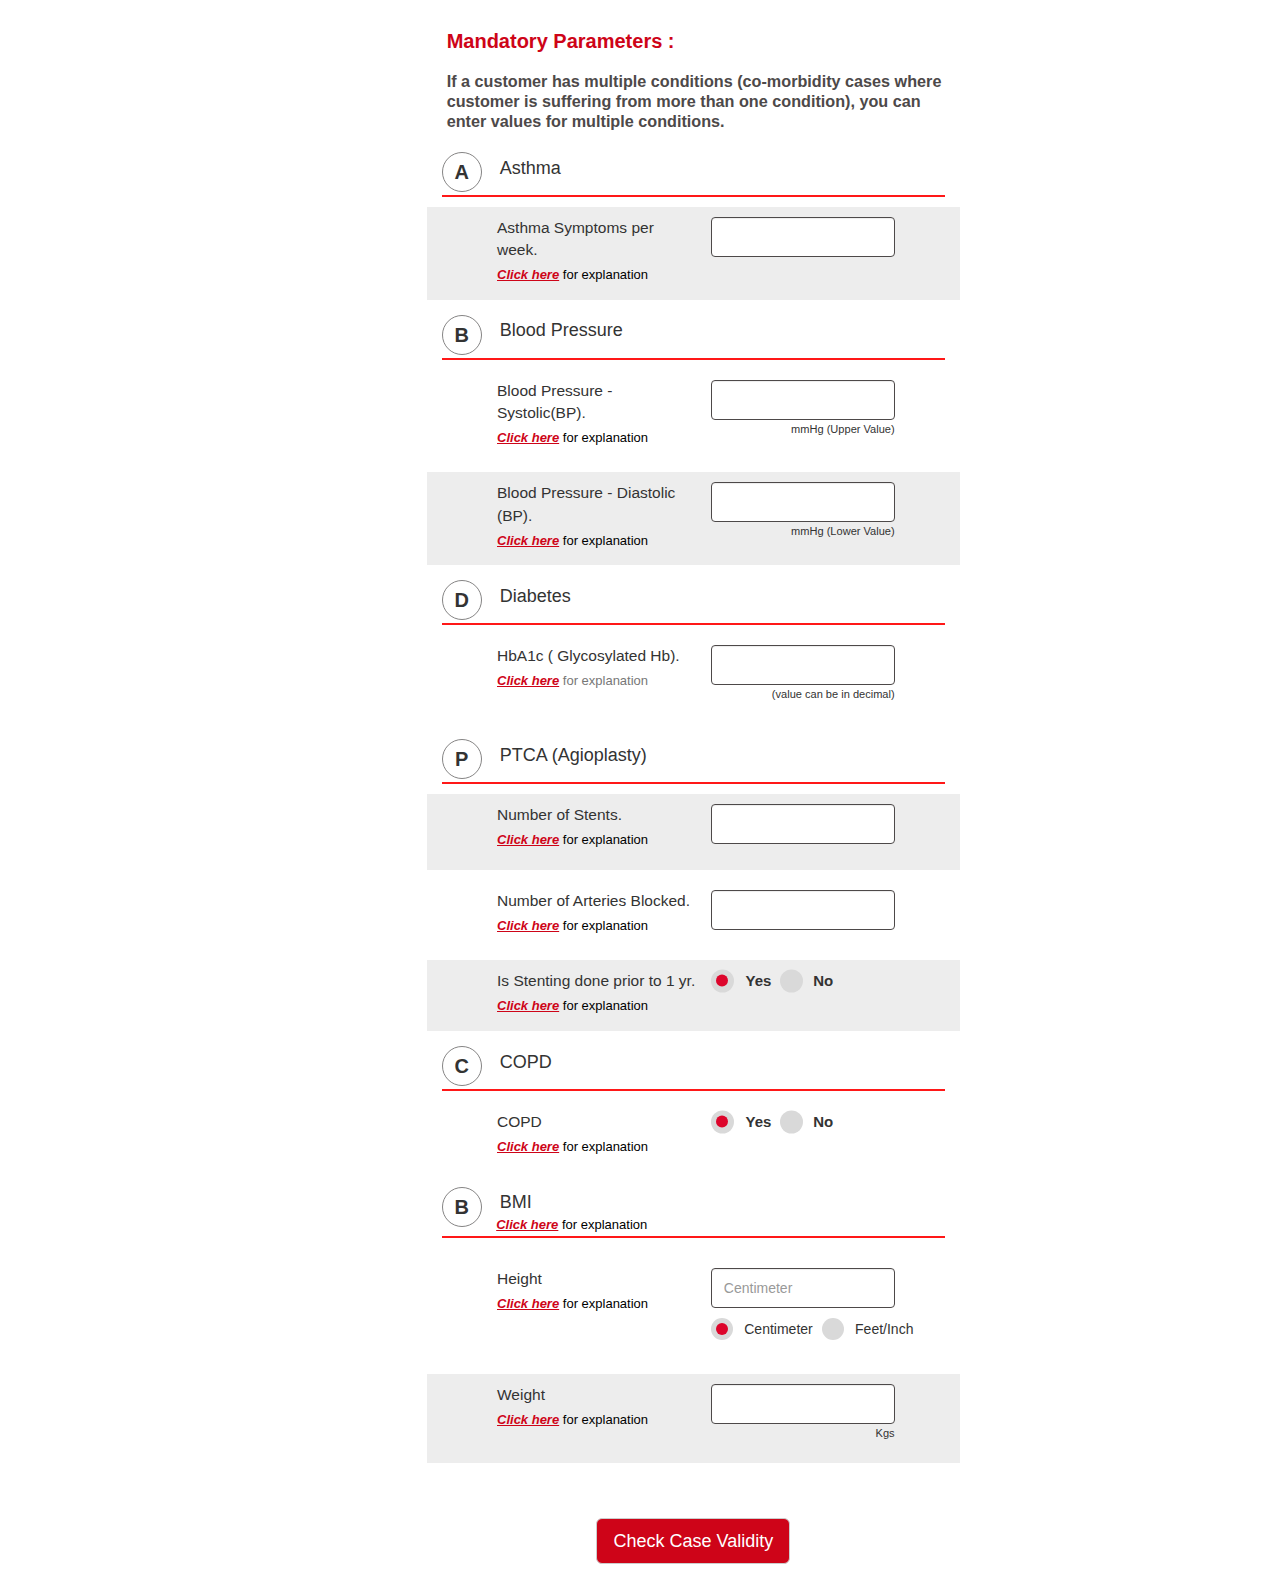
==== index.html @ baa20f24 "changes" ====
<!DOCTYPE html>
<html lang="en">

<head>
    <meta charset="utf-8">
    <meta http-equiv="X-UA-Compatible" content="IE=edge">
    <meta name="viewport" content="width=device-width, initial-scale=1">
    <!-- The above 3 meta tags *must* come first in the head; any other head content must come *after* these tags -->
    <title>Chronic Calculator</title>
    <!-- Bootstrap -->
    <link href="css/bootstrap.css" rel="stylesheet">
    <link href="css/calculator.css" rel="stylesheet">
    <link href="css/owl.carousel.css" rel="stylesheet">
    <!-- HTML5 shim and Respond.js for IE8 support of HTML5 elements and media queries -->
    <!-- WARNING: Respond.js doesn't work if you view the page via file:// -->
    <!--[if lt IE 9]>
    <script src="https://oss.maxcdn.com/html5shiv/3.7.3/html5shiv.min.js"></script>
    <script src="https://oss.maxcdn.com/respond/1.4.2/respond.min.js"></script>
    <![endif]-->
    <style>
        .media-left span {
            border: solid 1px #ddd;
            width: 26px;
            height: 26px;
            line-height: 23px;
            background: #fff;
            text-align: center;
            display: inline-block;
            border-radius: 50%;
            font-size: 15px;
            font-weight: 600;
        }

        .title-space {
            margin-top: 5px;
        }

        @media only screen and (min-width: 720px) {
            .spncontent {
                margin-left: 0;
            }
        }

        @media only screen and (max-width: 720px) {
            .spncontent {
                margin-left: 58%;
            }
        }
    </style>

    <!-- Custom Radio Button & Other Styling improvements -->
    <style>
        .content-text {
            margin-top: 1rem;
            padding-left: 11%;
            padding-right: 10%;
        }

        @media (min-width : 720px) {
            .content-text label {
                font-size: 1.55rem;
                font-weight: 540;
            }

            .content-text p {
                font-size: 1.3rem;
                font-weight: 540;
            }
        }


        .media-left span {
            border: solid 1px #858484;
            width: 40px;
            height: 40px;
            line-height: 40px;
            background: #fff;
            text-align: center;
            display: inline-block;
            border-radius: 50%;
            font-size: 20px;
            font-weight: 600;
            padding: 10px;
            display: flex;
            justify-content: center;
            align-items: center;
        }

        .media-body h4 {
            margin-top: 1.5%;
        }

        /* Hide the native radio button */
        input[type="radio"] {
            display: none;
        }

        .custom-radio,
        .custom-radio-2 {
            position: relative;
            padding-left: 3rem;
            cursor: pointer;
            user-select: none;
            font-size: 1.8rem;
            display: flex;
            align-items: center;
            margin-right: 7%;
        }

        .custom-radio input[type="radio"]+.radio-mark {
            position: absolute;
            top: 50%;
            left: 0;
            transform: translateY(-50%);
            height: 2.2rem;
            width: 2.2rem;
            background-color: #d9d9d9;
            border-radius: 50%;
        }

        .custom-radio-2 input[type="radio"]+.radio-mark-2 {
            position: absolute;
            top: 50%;
            left: 0;
            transform: translateY(-50%);
            height: 2.3rem;
            width: 2.3rem;
            background-color: #d9d9d9;
            border-radius: 50%;
        }

        .custom-radio input[type="radio"]:checked+.radio-mark,
        .custom-radio-2 input[type="radio"]:checked+.radio-mark-2 {
            background-color: #d9d9d9;
        }

        /* Create the inner circle when selected */
        .custom-radio input[type="radio"]:checked+.radio-mark:after {
            content: "";
            position: absolute;
            top: 0.5rem;
            left: 0.5rem;
            width: 1.2rem;
            height: 1.2rem;
            border-radius: 50%;
            background: #dd052b;
        }

        .custom-radio-2 input[type="radio"]:checked+.radio-mark-2:after {
            content: "";
            position: absolute;
            top: 0.5rem;
            left: 0.5rem;
            width: 1.2rem;
            height: 1.2rem;
            border-radius: 50%;
            background: #dd052b;
        }

        .custom-radio .radio-text {
            margin-left: 5%;
            font-weight: 500;
            font-size: 1.4rem;
        }

        .custom-radio-2 .radio-text {
            margin-left: 18%;
            font-weight: 600;
            font-size: 1.5rem;
        }

        /* Responsive styling for smaller screens */
        @media (max-width: 576px) {

            .media-heading b {
                font-size: 1.5rem !important;
                font-weight: 600 !important;
                margin-bottom: 0px !important;
            }

            .media-heading small {
                font-size: 1.5rem !important;
                font-weight: 500 !important;
                color: #858484 !important;
            }

            .media-body h4 {
                font-size: 1.6rem !important;
                font-weight: 500 !important;
            }

            .media-left span {
                border: solid 1px #858484;
                width: 35px;
                height: 35px;
                line-height: 40px;
                background: #fff;
                text-align: center;
                display: inline-block;
                border-radius: 50%;
                font-size: 16px;
                font-weight: 600;
                padding: 10px;
                display: flex;
                justify-content: center;
                align-items: center;
            }

            .content-text {
                margin-top: 1rem;
                padding-left: 0%;
                padding-right: 5%;
            }

            .content-text input {
                border: 1px solid #858484;
                height: 30%;
            }

            .media hr {
                height: 1px !important;
            }


            .media-body h4 {
                margin-top: 3%;
            }

            .height-check {
                display: flex;
                flex-direction: column;
            }

            .text-left {
                text-align: left !important;
            }

            .custom-radio {
                padding-left: 2rem;
                font-size: 1.5rem;
            }


            .custom-radio-2 {
                padding-left: 2rem;
                font-size: 1.2rem;
                margin-left: 3%;
            }

            .custom-radio input[type="radio"]+.radio-mark,
            .custom-radio-2 input[type="radio"]+.radio-mark-2 {
                height: 1.2rem;
                width: 1.2rem;
            }

            .custom-radio input[type="radio"]:checked+.radio-mark:after,
            .custom-radio-2 input[type="radio"]:checked+.radio-mark-2:after {
                top: 0.3rem;
                left: 0.3rem;
                width: 0.6rem;
                height: 0.6rem;
            }

            .custom-radio .radio-text {
                margin-left: 1%;
                font-weight: 700;
                font-size: 1rem;
            }

            .custom-radio-2 .radio-text {
                margin-left: 10%;
                font-weight: 600;
                font-size: 1.2rem;
            }
        }
    </style>

    <!-- MIXPANEL Library -->
    <!-- start Mixpanel -->
    <script type="text/javascript">(function (e, a) {
            if (!a.__SV) {
                var b = window;
                try {
                    var c, l, i, j = b.location, g = j.hash;
                    c = function (a, b) {
                        return (l = a.match(RegExp(b + "=([^&]*)"))) ? l[1] : null
                    };
                    g && c(g, "state") && (i = JSON.parse(decodeURIComponent(c(g, "state"))), "mpeditor" === i.action && (b.sessionStorage.setItem("_mpcehash", g), history.replaceState(i.desiredHash || "", e.title, j.pathname + j.search)))
                } catch (m) {
                }
                var k, h;
                window.mixpanel = a;
                a._i = [];
                a.init = function (b, c, f) {
                    function e(b, a) {
                        var c = a.split(".");
                        2 == c.length && (b = b[c[0]], a = c[1]);
                        b[a] = function () {
                            b.push([a].concat(Array.prototype.slice.call(arguments,
                                0)))
                        }
                    }

                    var d = a;
                    "undefined" !== typeof f ? d = a[f] = [] : f = "mixpanel";
                    d.people = d.people || [];
                    d.toString = function (b) {
                        var a = "mixpanel";
                        "mixpanel" !== f && (a += "." + f);
                        b || (a += " (stub)");
                        return a
                    };
                    d.people.toString = function () {
                        return d.toString(1) + ".people (stub)"
                    };
                    k = "disable time_event track track_pageview track_links track_forms register register_once alias unregister identify name_tag set_config reset people.set people.set_once people.unset people.increment people.append people.union people.track_charge people.clear_charges people.delete_user".split(" ");
                    for (h = 0; h < k.length; h++) e(d, k[h]);
                    a._i.push([b, c, f])
                };
                a.__SV = 1.2;
                b = e.createElement("script");
                b.type = "text/javascript";
                b.async = !0;
                b.src = "undefined" !== typeof MIXPANEL_CUSTOM_LIB_URL ? MIXPANEL_CUSTOM_LIB_URL : "file:" === e.location.protocol && "//cdn.mxpnl.com/libs/mixpanel-2-latest.min.js".match(/^\/\//) ? "https://cdn.mxpnl.com/libs/mixpanel-2-latest.min.js" : "//cdn.mxpnl.com/libs/mixpanel-2-latest.min.js";
                c = e.getElementsByTagName("script")[0];
                c.parentNode.insertBefore(b, c)
            }
        })(document, window.mixpanel || []);
        mixpanel.init("a63fd4b1b17fc3f767d923329bbe61ce");
    </script><!-- end Mixpanel -->
    <!-- MIXPANEL Library -->
    <script src="https://ajax.googleapis.com/ajax/libs/jquery/1.12.4/jquery.min.js"></script>
    <script>
        function getParameterByName(name, url) {
            if (!url) url = window.location.href;
            name = name.replace(/[\[\]]/g, "\\$&");
            var regex = new RegExp("[?&]" + name + "(=([^&#]*)|&|#|$)"),
                results = regex.exec(url);
            if (!results) return null;
            if (!results[2]) return '';
            return decodeURIComponent(results[2].replace(/\+/g, " "));
        }

        var user_id;
        $(document).ready(function () {

            var url = window.location.href;

            user_id = getParameterByName("user_id", url);

        });

    </script>
</head>

<body>
    <!--   <nav class="navbar navbar-default navbg ">
   <div class="container-fluid">
      <div class="">
         <a class="navbar-brand" href="#">
         <img alt="Brand" src="images/back-arrow.png">
         </a>
         <h1 class="text-center">Chronic Calculator</h1>
         <h6 class="text-center">Know your case validity</h6>
      </div>
   </div>
   </nav> -->

    <div class="contianer">
        <!-- <div style="border:  solid green; display: flex; justify-content: center;"> -->
        <div class="col-md-5 col-md-offset-4 col-xs-12">
            <div class="row">
                <h4 class="media-heading" style="padding-top: 10px;padding-left: 20px;">
                    <br><b class="red" style="font-size: 20px; text-decoration: none;">Mandatory Parameters :</b>
                    <br><br>
                    <small style="font-size: 90%; color: rgb(77, 73, 73); font-weight: 600;">If a customer
                        has multiple conditions (co-morbidity cases where customer is suffering from more than one
                        condition), you can enter values for multiple conditions.</small>
                </h4>
                <!-- <hr> -->
            </div>
            <div class="row">
                <div class="clearfix"></div>
                <!-- Crausel-->
                <div class="tab-content">
                    <div class="clearfix"></div>
                    <div class="col-lg-12">

                        <div class="showdiv" id="div1">
                            <div class="clearfix"></div>
                            <div class="media" style="margin-bottom: 10px;">
                                <div class="media-left">
                                    <span>A</span>
                                </div>
                                <div class="media-body">
                                    <h4 style="font-size: 18px;" class="media-heading title-space">Asthma</h4>
                                </div>
                                <hr
                                    style="border: none; background-color: #ff1818; margin: 0; margin-top: 3px; height: 2px;">
                            </div>
                            <div class="form-group odd row content-text">
                                <label class="col-sm-6 col-xs-7 font-12" for="Asthma_Symptoms">
                                    Asthma Symptoms per week.
                                    <p data-toggle="modal" data-target=".bs-example-modal-sm"
                                        style="cursor:pointer; color: black;"><em><b class="red">Click here</b></em> for
                                        explanation</p>
                                </label>
                                <div class="col-sm-6 col-xs-5">
                                    <input type="number" class="form-control static_class" name="Asthma_Symptoms"
                                        value="" id="Asthma_Symptoms"
                                        oninput="this.value = this.value.replace(/[^0-9]/g, '')" maxlength="4"
                                        inputmode="numeric" pattern="[0-9]*">
                                </div>
                            </div>

                            <div class="clearfix"></div>
                            <div class="media" style="margin-bottom: 10px;">
                                <div class="media-left">
                                    <span>B</span>
                                </div>
                                <div class="media-body">
                                    <h4 style="font-size: 18px;" class="media-heading title-space">Blood Pressure</h4>
                                </div>
                                <hr
                                    style="border: none; background-color: #ff1818; margin: 0; margin-top: 3px; height: 2px;">
                            </div>
                            <div class="clearfix"></div>
                            <div class="form-group row content-text">
                                <label class="col-sm-6 col-xs-7 font-12">
                                    Blood Pressure - Systolic(BP).
                                    <p data-toggle="modal" data-target=".bs-example-modal-smb1"
                                        style="cursor:pointer; color: black;">
                                        <em><b class="red">Click here</b></em> for explanation
                                    </p>
                                    </p>
                                </label>
                                <div class="col-sm-6 col-xs-5">
                                    <input type="number" class="form-control" name="bp1" oninput="maxLengthCheck(this)"
                                        maxlength="4" inputmode="numeric" pattern="[0-9]*">
                                    <p class="text-left"><small>mmHg (Upper Value)</small></p>
                                </div>
                            </div>
                            <div class="form-group odd row content-text">
                                <label for="bp2" class="col-sm-6 col-xs-7 font-12">
                                    Blood Pressure - Diastolic (BP).
                                    <p data-toggle="modal" data-target=".bs-example-modal-smb2"
                                        style="cursor: pointer;  color: black;">
                                        <em><b class="red">Click here</b></em> for explanation
                                    </p>
                                </label>
                                <div class="col-sm-6 col-xs-5">
                                    <input type="number" class="form-control" name="bp2" id="bp2"
                                        oninput="maxLengthCheck(this)" maxlength="4" inputmode="numeric"
                                        pattern="[0-9]*">
                                    <p class="text-left"><small> mmHg (Lower Value)</small></p>
                                </div>
                            </div>
                            <div class="media" style="margin-bottom: 10px;">
                                <div class="media-left">
                                    <span>D</span>
                                </div>
                                <div class="media-body">
                                    <h4 style="font-size: 18px;" class="media-heading title-space">Diabetes</h4>
                                </div>
                                <hr
                                    style="border: none; background-color: #ff1818; margin: 0; margin-top: 3px; height: 2px;">
                            </div>

                            <!-- <div class="form-group even row content-text">
                                <label class="col-sm-6 col-xs-7 font-12">
                                    Fasting Blood Sugar(FBS).
                                    <p data-toggle="modal" data-target=".bs-example-modal-smd1"
                                        style="cursor:pointer; color: black;">
                                        <em><b class="red">Click here</b></em> for explanation
                                    </p>
                                </label>
                                <div class="col-sm-6 col-xs-5">
                                    <input type="number" name="diabetes1" class="form-control"
                                        oninput="maxLengthCheck(this)" maxlength="4" inputmode="numeric"
                                        pattern="[0-9]*" placeholder="%">
                                    <p class="text-left"><small>(value can be in decimal)</small></p>
                                </div>
                            </div> -->


                            <div class="form-group even row content-text">
                                <label for="diabetes2" class="col-sm-6 col-xs-7 font-12">
                                    HbA1c ( Glycosylated Hb).
                                    <p data-toggle="modal" data-target=".bs-example-modal-smd2"
                                        style="cursor: pointer;"><em><b class="red">Click here</b></em> for explanation
                                    </p>
                                    </p>
                                </label>
                                <div class="col-sm-6 col-xs-5">
                                    <input type="number" name="diabetes2" id="diabetes2" class="form-control"
                                        oninput="maxLengthCheck(this)" maxlength="4" inputmode="numeric"
                                        pattern="[0-9]*">
                                    <p class="text-left"><small>(value can be in decimal)</small></p>
                                </div>
                            </div>
                            <!-- <div class="row">
                            <hr>
                            <h4 class="media-heading" style="padding-left: 20px;">
                                <b class="red" style="font-size: 15px;">Optional Parameters:</b> <small>You may check below parameters for better case validation</small></h4>
                            <hr>
                        </div> -->





                            <!-- <div class="form-group  odd row">
                            <label class="col-sm-6 col-xs-7 font-12">
                                Kidney Function-Urine microalbumin
                                <p data-toggle="modal" data-target="#microalbumin" style="cursor:pointer;"><em><b
                                        class="red">Click here</b></em> for explanation</p>
                            </label>
                            <div class="col-sm-6 col-xs-5">
                                <input type="number" class="form-control static_class" name="Kidney_Function_Urine"
                                       value="" id="Kidney_Function_Urine" oninput="maxLengthCheck(this)" maxlength="4"
                                       inputmode="numeric" pattern="[0-9]*">
                                <p><small>mg/dL</small></p>
                            </div>
                        </div>
                        <div class="form-group even row">
                            <label class="col-sm-6 col-xs-7 font-12">
                                Kidney Function-S Creatinine
                                <p data-toggle="modal" data-target="#Creatinine" style="cursor:pointer;"><em><b
                                        class="red">Click here</b></em> for explanation</p>
                            </label>
                            <div class="col-sm-6 col-xs-5">
                                <input type="number" class="form-control static_class" name="Kidney_Function_S" value=""
                                       id="Kidney_Function_S" oninput="maxLengthCheck(this)" maxlength="4" inputmode="numeric"
                                       pattern="[0-9]*">
                                <p><small>mg/dL</small></p>
                            </div>
                        </div> -->
                        </div>

                        <div class="clearfix"></div>
                        <div class="media" style="margin-bottom: 10px;">
                            <div class="media-left">
                                <span>P</span>
                            </div>
                            <div class="media-body">
                                <h4 style="font-size: 18px;" class="media-heading title-space">PTCA (Agioplasty)</h4>
                            </div>
                            <hr
                                style="border: none; background-color: #ff1818; margin: 0; margin-top: 3px; height: 2px;">
                        </div>
                        <div class="form-group odd row content-text">
                            <label class="col-sm-6 col-xs-7 font-12">
                                Number of Stents.
                                <p data-toggle="modal" data-target="#ptca-1" style="cursor:pointer; color: black;">
                                    <em><b class="red">Click here</b></em> for explanation
                                </p>
                                </p>
                            </label>
                            <div class="col-sm-6 col-xs-5">
                                <input type="number" class="form-control" name="bp1" oninput="maxLengthCheck(this)"
                                    maxlength="4" inputmode="numeric" pattern="[0-9]*">
                                <!-- <p class="text-left"><small>mmHg (Upper Value)</small></p> -->
                            </div>
                        </div>
                        <div class="form-group even row content-text">
                            <label for="bp2" class="col-sm-6 col-xs-7 font-12">
                                Number of Arteries Blocked.
                                <p data-toggle="modal" data-target="#ptca-2" style="cursor: pointer;  color: black;">
                                    <em><b class="red">Click here</b></em> for explanation
                                </p>
                            </label>
                            <div class="col-sm-6 col-xs-5">
                                <input type="number" class="form-control" name="bp2" id="bp2"
                                    oninput="maxLengthCheck(this)" maxlength="4" inputmode="numeric" pattern="[0-9]*">
                                <!-- <p class="text-left"><small> mmHg (Lower Value)</small></p> -->
                            </div>
                        </div>
                        <div class="form-group odd row content-text" id="div4">
                            <label for="asthmayes" class="col-sm-6 col-xs-7 font-12">
                                Is Stenting done prior to 1 yr.
                                <p data-toggle="modal" data-target="#ptca-3" style="cursor: pointer; color: black;">
                                    <em><b class="red">Click
                                            here</b></em> for explanation
                                </p>
                            </label>

                            <div class="col-sm-6 col-xs-5" style="display: flex; align-items: center;">
                                <label class="custom-radio-2"><input type="radio" name="" value="meter" checked>
                                    <span class="radio-mark-2"></span>
                                    <span class="radio-text">Yes</span>
                                </label>
                                <label class="custom-radio-2"><input type="radio" name="" value="meter">
                                    <span class="radio-mark-2"></span>
                                    <span class="radio-text">No</span>
                                </label>
                                <!-- <label class="custom-radio-2"><input type="radio" name="" value="meter">
                                    <span class="radio-mark-2"></span>
                                    <span style="margin-left: 15%; font-weight: 600;">N/A</span>
                                </label> -->
                            </div>

                            <!-- <br>
                            <small><i>Refer to the decline list available in KMS</i></small> -->
                        </div>

                        <div class="clearfix"></div>
                        <div class="media" style="margin-bottom: 10px;">
                            <div class="media-left">
                                <span>C</span>
                            </div>
                            <div class="media-body">
                                <h4 style="font-size: 18px;" class="media-heading title-space">COPD</h4>
                            </div>
                            <hr
                                style="border: none; background-color: #ff1818; margin: 0; margin-top: 3px; height: 2px;">
                        </div>
                        <div class="form-group even row content-text" id="div4">
                            <label for="asthmayes" class="col-sm-6 col-xs-7 font-12">
                                COPD
                                <p data-toggle="modal" data-target="#copd" style="cursor: pointer; color: black;"><em><b
                                            class="red">Click
                                            here</b></em> for explanation</p>
                            </label>

                            <div class="col-sm-6 col-xs-5" style="display: flex; align-items: center;">
                                <label class="custom-radio-2"><input type="radio" name="" value="meter" checked>
                                    <span class="radio-mark-2"></span>
                                    <span class="radio-text">Yes</span>
                                </label>
                                <label class="custom-radio-2"><input type="radio" name="" value="meter">
                                    <span class="radio-mark-2"></span>
                                    <span class="radio-text">No</span>
                                </label>
                                <!-- <label class="custom-radio-2"><input type="radio" name="" value="meter">
                                    <span class="radio-mark-2"></span>
                                    <span style="margin-left: 15%; font-weight: 600;">N/A</span>
                                </label> -->
                            </div>

                            <!-- <br>
                            <small><i>Refer to the decline list available in KMS</i></small> -->
                        </div>

                        <div class="clearfix"></div>
                        <div class="media" style="margin-bottom: 10px;">
                            <div class="media-left">
                                <span>B</span>
                            </div>
                            <div class="media-body">
                                <h4 style="font-size: 18px;" class="media-heading title-space">BMI</h4>
                                <p data-toggle="modal" data-target="#bmi"
                                    style="cursor:pointer; font-size: 1.3rem; color: black; margin-left: 1%; margin-top: 0.5%; margin-bottom: 2px;">
                                    <em><b class="red">Click
                                            here</b></em> for explanation
                                </p>
                            </div>
                            <hr style="border: none; background-color: #ff1818; margin: 0;  height: 2px;">
                        </div>
                        <div class="clearfix"></div>
                        <div class="showdiv" id="div2">
                            <div class="form-group even row content-text">
                                <label class="col-sm-6 col-xs-7 font-12">
                                    Height
                                    <p data-toggle="modal" data-target="#bmi-height"
                                        style="cursor:pointer;   color: black;"><em><b class="red">Click here</b></em>
                                        for explanation</p>
                                </label>
                                <div class="col-sm-6 col-xs-5">
                                    <div class="row">
                                        <div class="col-md-12">
                                            <input type="number" class="form-control static_class" name="BMI_Height"
                                                value="" id="mtr" oninput="maxLengthCheck(this)" maxlength="4"
                                                inputmode="numeric" pattern="[0-9]*" placeholder="Centimeter">
                                        </div>

                                        <div id="feet_inch" style="display:none;">
                                            <div class="col-md-6 col-sm-12">
                                                <input type="number" class="form-control static_class" name="feet"
                                                    value="" placeholder="Feet" id="feet" inputmode="numeric"
                                                    maxlength="2"
                                                    onKeyUp="if(this.value>9){this.value='9';}else if(this.value<0){this.value='0';}"
                                                    size="2" min="1" max="11">
                                            </div>


                                            <div class="col-md-6 col-sm-12">
                                                <input type="number" class="form-control static_class" name="inch"
                                                    value="" id="inch"
                                                    onKeyUp="if(this.value>11){this.value='11';}else if(this.value<0){this.value='0';}"
                                                    maxlength="4" inputmode="numeric" pattern="[0-9]*"
                                                    placeholder="Inch">
                                            </div>
                                        </div>

                                    </div>
                                    <!-- <p style="margin-top: 4%; border: 1px solid pink; font-size: 1.7rem;"><label
                                            class="radio-inline"><input type="radio" name="height_unit" value="meter"
                                                checked><small>Centimeter</small></label>
                                        <label class="radio-inline"><input type="radio" name="height_unit"
                                                value="inch"><small>Feet/Inch</small></label>
                                    </p> -->

                                    <!-- Custom Radio Buttons -->
                                    <p style="margin-top: 6%; display: flex; align-items: center;" class="height-check">
                                        <label class="custom-radio"><input type="radio" name="height_unit" value="meter"
                                                checked>
                                            <span class="radio-mark"></span>
                                            <span class="radio-text">Centimeter</span>
                                        </label>

                                        <label class="custom-radio"><input type="radio" name="height_unit" value="inch">
                                            <span class="radio-mark"></span>
                                            <span class="radio-text">Feet/Inch</span>
                                        </label>
                                    </p>
                                </div>
                            </div>

                            <div class="form-group odd row content-text">
                                <label class="col-sm-6 col-xs-7 font-12">
                                    Weight
                                    <p data-toggle="modal" data-target="#bmi-weight"
                                        style="cursor:pointer; color: black;"><em><b class="red">Click here</b></em> for
                                        explanation</p>
                                </label>
                                <div class="col-sm-6 col-xs-5">
                                    <input type="number" class="form-control static_class" name="BMI_Weight" value=""
                                        id="asthma1" oninput="maxLengthCheck(this)" maxlength="4" inputmode="numeric"
                                        pattern="[0-9]*">
                                    <p class="text-left"><small> Kgs</small> </p>
                                </div>
                            </div>
                        </div>
                        <!-- <div class="form-group odd row" id="div3">
                        <label for="2D_Echo" class="col-sm-6 col-xs-7 font-12">
                            Has the insured person undergone 2D Echo/ECG/Stress Test?
                            <p data-toggle="modal" data-target="#echo" style="cursor: pointer;"><em><b class="red">Click
                                here</b></em> for explanation</p>
                        </label>
                        <div class="col-sm-6 col-xs-5">
                            <label class="radio-inline">
                                <input type="radio" name="2D_Echo" value="Yes" id="2D_Echo" class="static_class"/> Yes
                            </label>
                            <label class="radio-inline">
                                <input type="radio" name="2D_Echo" value="No" id="2D_Echo2" class="static_class"/> No
                            </label>


                        </div>
                        <br>
                        <small style="font-size: 78%;"><i>Select "Yes" if findings are ABNORMAL</i>
                        </small>
                        <small style="font-size: 78%;" class="spncontent"><i>Select"No" if findings are</i>
                        </small>
                        <small style="font-size: 78%;" class="spncontent"><i>NORMAL</i>
                        </small>
                    </div>
                    <div class="form-group even row" id="div4">
                        <label for="asthmayes" class="col-sm-6 col-xs-7 font-12">
                            Does the insured person has any of the conditions mention in the decline list?
                            <p data-toggle="modal" data-target="#decline" style="cursor: pointer;"><em><b class="red">Click
                                here</b></em> for explanation</p>
                        </label>
                        <div class="col-sm-6 col-xs-5">
                            <label class="radio-inline">
                                <input type="radio" name="Decline_condition" value="Yes" id="asthmayes"
                                       class="static_class"/> Yes
                            </label>
                            <label class="radio-inline">
                                <input type="radio" name="Decline_condition" value="No" id="asthmano"
                                       class="static_class"/> No
                            </label>
                        </div>
                        <br>
                        <small><i>Refer to the decline list available in KMS</i></small>
                    </div> -->
                        <p class="text-center footerbtn">
                            <button type="button" class="btn btn-default btn-lg redbtn rounded-sm"
                                id="Check_Case_Validity">Check
                                Case
                                Validity
                            </button>
                        </p>

                    </div>


                </div>
                <!--   <div class="customNavigation">
               <a class="btn prev">Previous</a>
               <a class="btn next">Next</a>
               <a class="btn play">Autoplay</a>
               <a class="btn stop">Stop</a>
               </div>
               -->
                <!-- Crausel-->
            </div>
        </div>
    </div>




    <!-- jQuery (necessary for Bootstrap's JavaScript plugins) -->
    <!-- Include all compiled plugins (below), or include individual files as needed -->
    <script src="js/bootstrap.min.js"></script>
    <script src="js/owl.carousel.js"></script>
    <script>
        $(document).ready(function () {
            var owl = $("#owl-demo");

            owl.owlCarousel({

                items: 10, //10 items above 1000px browser width
                itemsDesktop: [1000, 8], //5 items between 1000px and 901px
                itemsDesktopSmall: [900, 6], // 3 items betweem 900px and 601px
                itemsTablet: [600, 4], //2 items between 600 and 0;
                itemsMobile: [320, 4] // itemsMobile disabled - inherit from itemsTablet option

            });

            // Custom Navigation Events
            $(".next").click(function () {
                owl.trigger('owl.next');
            })
            $(".prev").click(function () {
                owl.trigger('owl.prev');
            })
            $(".play").click(function () {
                owl.trigger('owl.play', 1000);
            })
            $(".stop").click(function () {
                owl.trigger('owl.stop');
            })

        });
        $(document).ready(function () {

            $('input[name="height_unit"]').on('change', function () {
                if ($(this).val() == 'inch') {
                    $('#feet_inch').show();
                    $('#mtr').hide();
                } else {
                    $('#feet_inch').hide();
                    $('#mtr').show();
                }
            });



            function check_inputs() {
                var a_status = false;
                var error_count = 0;
                $('input[type="text"],input[type="number"]').each(function () {
                    var val = $(this).val();
                    var name = $(this).attr('name');
                    if ($(this).is(':visible') && (name == 'Kidney_Function_S' || name == 'Kidney_Function_Urine')) {
                        /*if(($('input[name="Kidney_Function_Urine"]').val() != '' && $('input[name="Kidney_Function_S"]').val() == '') || ($('input[name="Kidney_Function_Urine"]').val() == '' && $('input[name="Kidney_Function_S"]').val() != '')){
                              a_status = false;
                                 error_count++;
                        }else{
                        if($('input[name="Kidney_Function_Urine"]').val() != '' && $('input[name="Kidney_Function_S"]').val() != ''){
                           if(($('input[name="Kidney_Function_Urine"]').val() != '' && parseFloat($('input[name="Kidney_Function_Urine"]').val()) <= 30) && ($('input[name="Kidney_Function_S"]').val() != '' && parseFloat($('input[name="Kidney_Function_S"]').val()) <= 1.3)){
                           if((parseFloat($('input[name="Kidney_Function_Urine"]').val()) <= 30) || (parseFloat($('input[name="Kidney_Function_S"]').val()) <= 1.3)){
    
                                 a_status = true;
                              }else{
                                 a_status = false;
                                 error_count++;
                              }
                              /*}
                          }*/
                        if ($('input[name="Kidney_Function_Urine"]').val() != '') {
                            if (parseFloat($('input[name="Kidney_Function_Urine"]').val()) <= 30) {
                                a_status = true;
                            } else {
                                a_status = false;
                                error_count++;
                            }
                        }
                        if ($('input[name="Kidney_Function_S"]').val() != '') {
                            if (parseFloat($('input[name="Kidney_Function_S"]').val()) <= 1.3) {
                                a_status = true;
                            } else {
                                a_status = false;
                                error_count++;
                            }
                        }

                    }
                    if ($(this).is(':visible') && (name == 'BMI_Weight' || name == 'BMI_Weight')) {
                        if ($('input[name="height_unit"]:checked').val() == 'meter') {
                            var height = parseFloat($('input[name="BMI_Height"]').val());
                        } else {
                            var height = parseFloat($('input[name="feet"]').val());
                        }
                        if ((height && $('input[name="BMI_Weight"]').val() == '') || (!height && $('input[name="BMI_Weight"]').val() != '')) {
                            a_status = false;
                            error_count++;
                        } else {
                            if (height && $('input[name="BMI_Weight"]').val() != '') {
                                var height = 0;
                                if ($('input[name="height_unit"]:checked').val() == 'meter') {
                                    height = parseFloat($('input[name="BMI_Height"]').val()) / 100;
                                    height = height * height;
                                } else {
                                    var feet = parseFloat($('input[name="feet"]').val());
                                    var inch = parseFloat($('input[name="inch"]').val());
                                    height = feet / 3.28;
                                    height += inch ? (inch * 0.0254) : 0;
                                    height = height * height;
                                }
                                console.log(height);
                                if (height && ((parseFloat($('input[name="BMI_Weight"]').val()) / height) <= 37 && (parseFloat($('input[name="BMI_Weight"]').val()) / height) >= 14)) {
                                    //$('#div3').show();
                                    a_status = true;
                                } else {
                                    //$('#div3,#div4').hide();
                                    a_status = false;
                                    error_count++;
                                }
                            }
                        }
                    }


                    if ($(this).is(':visible') && name == 'Asthma_Symptoms') {
                        if (val != '') {
                            if (parseFloat(val) < 4) {
                                //$('#div1').show();
                                a_status = true;
                            } else {
                                //$('#div1,#div2,#div3,#div4').hide();
                                a_status = false;
                                error_count++;
                            }
                        }
                    }

                    if ($(this).is(':visible') && (name == 'bp2' || name == 'bp1')) {
                        if ($('input[name="bp1"]').val() != '' && $('input[name="bp2"]').val() != '') {

                            if ($('input[name="bp1"]').val() != '' && parseFloat($('input[name="bp1"]').val()) <= 180 && $('input[name="bp2"]').val() != '' && parseFloat($('input[name="bp2"]').val()) <= 110) {
                                //$('#divb1').show();
                                a_status = true;
                            } else {
                                //$('#divb1,#divb2,#divb3,#divb4').hide();
                                a_status = false;
                                error_count++;
                            }
                        }
                    }
                    if ($(this).is(':visible') && (name == 'diabetes2' || name == 'diabetes1')) {
                        if ($('input[name="diabetes1"]').val() != '' && $('input[name="diabetes2"]').val() != '') {

                            if ($('input[name="diabetes1"]').val() != '' && parseFloat($('input[name="diabetes1"]').val()) <= 240 && $('input[name="diabetes2"]').val() != '' && parseFloat($('input[name="diabetes2"]').val()) <= 10) {
                                //$('#divd1').show();
                                a_status = true;
                            } else {
                                //$('#divd1,#divd2,#divd3,#divd4').hide();
                                a_status = false;
                                error_count++;
                            }
                        }
                    }
                });

                $('input[type="radio"]').each(function () {

                    var name = $(this).attr('name');
                    var selected = $('input[name="' + name + '"]:checked').val();
                    if (name == '2D_Echo' && $('input[name="2D_Echo"]:checked').val() != undefined) {
                        if (selected == 'No') {
                            //$('#div4').show();
                            a_status = true;
                        } else {
                            //$('#div4').hide();
                            a_status = false;
                            error_count++;
                        }
                    }

                    if (name == 'Decline_condition' && $('input[name="Decline_condition"]:checked').val() != undefined) {
                        if (selected == 'No') {
                            a_status = true;
                        } else {
                            a_status = false;
                            error_count++;
                        }
                    }

                });

                return error_count;
            }

            var fld = '';

            function check_empty_values() {
                var a_status = false;
                $('input[type="text"],input[type="number"]').each(function () {
                    var val = $(this).val();
                    var name = $(this).attr('name');
                    /*if($(this).is(':visible') && (name=='Kidney_Function_S' || name=='Kidney_Function_Urine')){
                        if(($('input[name="Kidney_Function_Urine"]').val() != '' && $('input[name="Kidney_Function_S"]').val() == '') || ($('input[name="Kidney_Function_Urine"]').val() == '' && $('input[name="Kidney_Function_S"]').val() != '')){
                              a_status = true;
                        }
                    }*/
                    if ($(this).is(':visible') && (name == 'BMI_Weight' || name == 'BMI_Weight')) {
                        if ($('input[name="height_unit"]:checked').val() == 'meter') {
                            var height = parseFloat($('input[name="BMI_Height"]').val());
                        } else {
                            var height = parseFloat($('input[name="feet"]').val());
                        }

                        if ((height && $('input[name="BMI_Weight"]').val() == '') || (!height && $('input[name="BMI_Weight"]').val() != '')) {
                            a_status = true;
                            if (fld == '') {
                                if (!height) {
                                    fld = 'Height';
                                }
                                if ($('input[name="BMI_Weight"]').val() == '') {
                                    fld = 'Weight';
                                }
                            }
                        }
                    }


                    if ($(this).is(':visible') && (name == 'bp2' || name == 'bp1')) {
                        if (($('input[name="bp1"]').val() != '' && $('input[name="bp2"]').val() == '') || ($('input[name="bp1"]').val() == '' && $('input[name="bp2"]').val() != '')) {
                            a_status = true;
                            if (fld == '') {
                                if ($('input[name="bp1"]').val() == '') {
                                    fld = 'Blood Pressure - Systolic(BP)';
                                }
                                if ($('input[name="bp2"]').val() == '') {
                                    fld = 'Blood Pressure - Diastolic (BP)';
                                }
                            }
                        }
                    }

                    if ($(this).is(':visible') && (name == 'diabetes2' || name == 'diabetes1')) {
                        if (($('input[name="diabetes1"]').val() != '' && $('input[name="diabetes2"]').val() == '') || ($('input[name="diabetes1"]').val() == '' && $('input[name="diabetes2"]').val() != '')) {
                            a_status = true;
                            if (fld == '') {
                                if ($('input[name="diabetes1"]').val() == '') {
                                    fld = 'Fasting Blood Sugar(FBS)';
                                }
                                if ($('input[name="diabetes2"]').val() == '') {
                                    fld = 'HbA1c ( Glycosylated Hb)';
                                }
                            }
                        }
                    }
                });
                return a_status;
            }

            $('#Check_Case_Validity').on('click', function () {
                var smalert = false;
                /*$('input[type="text"],input[type="number"]').each(function(){
                   if($(this).is(':visible') && $(this).val()==''){
                      smalert = true;
                   }
                });*/

                if (check_empty_values()) {
                    smalert = true;
                }
                var fld_err = [];
                if ($('input[name="Asthma_Symptoms"]').val() == '') {
                    if ($.inArray('Asthma_Symptoms', fld_err) === -1) {
                        fld_err.push('Asthma_Symptoms');
                    }
                }
                if ($('input[name="bp1"]').val() == '' && $('input[name="bp2"]').val() == '') {
                    if ($.inArray('bp', fld_err) === -1) {
                        fld_err.push('bp');
                    }
                }
                if ($('input[name="diabetes1"]').val() == '' && $('input[name="diabetes2"]').val() == '') {
                    if ($.inArray('diabetes', fld_err) === -1) {
                        fld_err.push('diabetes');
                    }
                }

                $('input[name="Asthma_Symptoms"],input[name="bp1"],input[name="bp2"],input[name="diabetes1"],input[name="diabetes2"]').each(function () {
                    if ($(this).is(':visible')) {
                        var name = $(this).attr('name');

                        if ($(this).is(':visible') && (name == 'bp2' || name == 'bp1')) {
                            if (($('input[name="bp1"]').val() != '' && $('input[name="bp2"]').val() == '') || ($('input[name="bp1"]').val() == '' && $('input[name="bp2"]').val() != '')) {
                                smalert = true;
                                if (fld == '') {
                                    if ($('input[name="bp1"]').val() == '') {
                                        fld = 'Blood Pressure - Systolic(BP)';
                                    }
                                    if ($('input[name="bp2"]').val() == '') {
                                        fld = 'Blood Pressure - Diastolic (BP)';
                                    }
                                }
                            }
                        }
                        if ($(this).is(':visible') && (name == 'diabetes2' || name == 'diabetes1')) {
                            if (($('input[name="diabetes1"]').val() != '' && $('input[name="diabetes2"]').val() == '') || ($('input[name="diabetes1"]').val() == '' && $('input[name="diabetes2"]').val() != '')) {
                                smalert = true;
                                if (fld == '') {
                                    if ($('input[name="diabetes1"]').val() == '') {
                                        fld = 'Fasting Blood Sugar(FBS)';
                                    }
                                    if ($('input[name="diabetes2"]').val() == '') {
                                        fld = 'HbA1c ( Glycosylated Hb)';
                                    }
                                }
                            }
                        }

                    }
                });
                if (fld_err.length === 3) {
                    smalert = true;
                    fld = 'Asthma or Blood Pressure or Diabetes';
                }
                var mixpanel_data = {};
                $('input[type="text"]:visible,input[type="number"]:visible').each(function () {
                    var iname = $(this).attr('name');
                    var ivalue = $(this).val();
                    mixpanel_data[iname] = ivalue;
                });
                $('input[type="radio"]:visible').each(function () {
                    if ($(this).is(':checked')) {
                        var iname = $(this).attr('name');
                        var ivalue = $(this).val();
                        mixpanel_data[iname] = ivalue;
                    }
                });
                if (check_inputs() == 0) {
                    mixpanel_data['status'] = 'Approved';
                } else {
                    mixpanel_data['status'] = 'Rejected';
                }
                if (smalert) {
                    mixpanel_data['status'] = 'Missing field value - ' + fld.replace('_', ' ');
                }
                if (user_id !== undefined) {
                    mixpanel_data['user_id'] = user_id;
                }

                $.post('http://abhkmscmsprod.chaptervitamins.com/tracker/chronic_calculator', mixpanel_data);
                if (smalert) {
                    $('#fld').text(fld.replace('_', ' '));
                    fld = '';
                    $('#smalert').modal('show');
                    return false;
                }

                if (check_inputs() == 0) {
                    $('#approved').modal('show');
                } else {
                    $('#rejected').modal('show');
                }
            });


        });
    </script>
    <script type="text/javascript">
        /* $(function(){
           $("#ranjeet").click(function(){
    
             if($(this).val() === "Yes"){
    
           });
         });*/
    </script>
    <!--Click Here Popup-->
    <div class="modal fade bs-example-modal-smalert" id="smalert" tabindex="-1" role="dialog"
        aria-labelledby="mySmallModalLabel">
        <div class="modal-dialog modal-sm" role="document">
            <div class="modal-content">
                <div class="space">
                    <button type="button" class="close crossbtn" data-dismiss="modal" aria-label="Close"><span
                            aria-hidden="true">&times;</span></button>
                    <p class="red"><b> * Information Missing ! *</b><span
                            style="color:#333; display: inline-block; padding-top: 5px; font-weight:bold;width: 100%">Please
                            enter some value in <span id="fld"></span></span></p>
                    <hr>
                    <p class="text-left"> Put in numbers only</p>
                    <div class="clearfix"></div>
                </div>
            </div>
        </div>
    </div>
    <div class="modal fade bs-example-modal-sm" tabindex="-1" role="dialog" aria-labelledby="mySmallModalLabel">
        <div class="modal-dialog modal-sm" role="document">
            <div class="modal-content">
                <div class="space">
                    <button type="button" class="close crossbtn" data-dismiss="modal" aria-label="Close"><span
                            aria-hidden="true">&times;</span></button>
                    <p><b>Breathelessness Per Week</b>
                    </p>
                    <hr>
                    <ul style="margin-left:0; padding-left: 15px;">
                        <li>
                            If data not available then put "0"
                        </li>
                        <li> Ask customer as this data is not available in the report</li>
                        <li> Ask about breathlessness episodes in a week</li>
                    </ul>
                    <div class="clearfix"></div>
                </div>
            </div>
        </div>
    </div>
    <!-- Click Here-->
    <!--Click Here blood Popup-->
    <div class="modal fade bs-example-modal-smb1" tabindex="-1" role="dialog" aria-labelledby="mySmallModalLabel">
        <div class="modal-dialog modal-sm" role="document">
            <div class="modal-content">
                <div class="space">
                    <button type="button" class="close crossbtn" data-dismiss="modal" aria-label="Close"><span
                            aria-hidden="true">&times;</span></button>
                    <p><b>Systolic Blood Pressure</b>
                    </p>
                    <hr>
                    <ul style="margin-left:0; padding-left: 15px;">
                        <li>
                            If data not available then put "0"
                        </li>
                        <li> Don't confuse with Diastolic Blood Pressure</li>
                    </ul>
                    <div class="clearfix"></div>
                </div>
            </div>
        </div>
    </div>
    <div class="modal fade bs-example-modal-smb2" tabindex="-1" role="dialog" aria-labelledby="mySmallModalLabel">
        <div class="modal-dialog modal-sm" role="document">
            <div class="modal-content">
                <div class="space">
                    <button type="button" class="close crossbtn" data-dismiss="modal" aria-label="Close"><span
                            aria-hidden="true">&times;</span></button>
                    <p><b> Diastolic Blood Pressure</b>
                    </p>
                    <hr>
                    <ul style="margin-left:0; padding-left: 15px;">
                        <li>
                            If data not available then put "0"
                        </li>
                        <li> Don't confuse with Systolic Blood Pressure</li>
                    </ul>
                    <div class="clearfix"></div>
                </div>
            </div>
        </div>
    </div>
    <!-- Click blood Here-->
    <div class="modal fade bs-example-modal-sma2" tabindex="-1" role="dialog" aria-labelledby="mySmallModalLabel">
        <div class="modal-dialog modal-sm" role="document">
            <div class="modal-content">
                <div class="space">
                    <button type="button" class="close crossbtn" data-dismiss="modal" aria-label="Close"><span
                            aria-hidden="true">&times;</span></button>
                    <p>
                        Ask the customer if he / she is taking any medication for asthma
                    </p>
                    <div class="clearfix"></div>
                </div>
            </div>
        </div>
    </div>
    <!--Click Here Diabetes Popup-->
    <div class="modal fade bs-example-modal-smd1" tabindex="-1" role="dialog" aria-labelledby="mySmallModalLabel">
        <div class="modal-dialog modal-sm" role="document">
            <div class="modal-content">
                <div class="space">
                    <button type="button" class="close crossbtn" data-dismiss="modal" aria-label="Close"><span
                            aria-hidden="true">&times;</span></button>
                    <p>
                        <b>HbA1c</b>
                    </p>
                    <hr>
                    <ul style=" padding-left: 15px; margin:0">
                        <li> If data not available then put "0".</li>
                        <li>Check blood reports only, don't confuse by Urine Sugar.</li>
                        <li> Don't confuse with Random Blood Sugar or Hb or Heamoglobulin.</li>
                    </ul>
                    <div class="clearfix"></div>
                </div>
            </div>
        </div>
    </div>
    <!-- Click Diabetes Here-->
    <!--Click Here Cal Popup-->
    <div class="modal fade bs-example-modal-smc1" tabindex="-1" role="dialog" aria-labelledby="mySmallModalLabel">
        <div class="modal-dialog modal-sm" role="document">
            <div class="modal-content">
                <div class="space">
                    <button type="button" class="close crossbtn" data-dismiss="modal" aria-label="Close"><span
                            aria-hidden="true">&times;</span></button>
                    <p>
                        <b>Total Cholestrol</b>
                    </p>
                    <hr>
                    <ul style=" padding-left: 15px; margin:0">
                        <li> If data not available then put "0"</li>
                        <li>Check in Blood Reports</li>
                        <li>It is also called Cholestrol</li>
                        <li> Don't confuse with LDL, VLDL, or HDL</li>
                    </ul>
                    <div class="clearfix"></div>
                </div>
            </div>
        </div>
    </div>
    <div class="modal fade bs-example-modal-smc2" tabindex="-1" role="dialog" aria-labelledby="mySmallModalLabel">
        <div class="modal-dialog modal-sm" role="document">
            <div class="modal-content">
                <div class="space">
                    <button type="button" class="close crossbtn" data-dismiss="modal" aria-label="Close"><span
                            aria-hidden="true">&times;</span></button>
                    <p>
                        <b>Serum Triglycerides</b>
                    </p>
                    <hr>
                    <ul style=" padding-left: 15px; margin:0">
                        <li> If data not available then put "0"</li>
                        <li>Check in Blood Reports</li>
                        <li> Don't confuse with LDL, VLDL, or HDL</li>
                    </ul>
                    <div class="clearfix"></div>
                </div>
            </div>
        </div>
    </div>
    <!-- Click Cal Here-->
    <!--Click Here Diabetes Popup-->
    <div class="modal fade bs-example-modal-smd2" tabindex="-1" role="dialog" aria-labelledby="mySmallModalLabel">
        <div class="modal-dialog modal-sm" role="document">
            <div class="modal-content">
                <div class="space">
                    <button type="button" class="close crossbtn" data-dismiss="modal" aria-label="Close"><span
                            aria-hidden="true">&times;</span></button>
                    <p>
                        <b>HbA1c</b>
                    </p>
                    <hr>
                    <ul style=" padding-left: 15px; margin:0">
                        <li> If data not available then put "0"</li>
                        <li>Check blood reports only, don't confuse by Urine Sugar</li>
                        <li> Don't confuse with Random Blood Sugar or Hb or Heamoglobulin</li>
                    </ul>
                    <div class="clearfix"></div>
                </div>
            </div>
        </div>
    </div>



    <!-- Click Diabetes Here-->
    <!--Click On button Popup  Asthma YES POPUP START HERE  RANJEET A YES -->
    <div class="modal fade bs-example-modal-smbtn" tabindex="-1" role="dialog" aria-labelledby="mySmallModalLabel"
        id="rejected" style="display: none;">
        <div class="modal-dialog modal-sm" role="document">
            <div class="modal-content">
                <div class="space ">
                    <div class="red">
                        <button type="button" class="close crossbtn" data-dismiss="modal" aria-label="Close"><span
                                aria-hidden="true">&times;</span></button>
                        <h5 class="modal-title" id="myModalLabel"><b>Your case is likely to be rejected<br>
                            </b>
                        </h5>
                        <hr>
                        <p style="color:#000;">Note: Final decision of acceptance/ rejection will be subject to
                            underwriting</p>
                    </div>
                </div>
            </div>
        </div>
    </div>
    <div class="modal fade bs-example-modal-smbtn" tabindex="-1" role="dialog" aria-labelledby="mySmallModalLabel"
        id="approved" style="display: none;">
        <div class="modal-dialog modal-sm" role="document">
            <div class="modal-content">
                <div class="space ">
                    <div class="green">
                        <button type="button" class="close crossbtn" data-dismiss="modal" aria-label="Close"><span
                                aria-hidden="true">&times;</span></button>
                        <h5 class="modal-title" id="myModalLabel"><b> Case is ok to source<br>
                                <span style="color:#000;display: inline-block; padding-top:10px; "> You may contact
                                    Pre-sourcing approval team</span></b>
                        </h5>
                    </div>
                    <hr>
                    <!-- <p style="padding-top: 0px; font-size: 12px;"><b>Contact No. :</b> <a href="tel:022- 62278712" target="_self">022- 62278712</a><br>
                   <br> <b>Email :</b> <a href="mailto:RetailUW.healthinsurance@adityabirlacapital.com">RetailUW.healthinsurance@adityabirlacapital.com</a>
                   <br> <br> <b>Timing:</b> 10AM to 6 PM
                </p> -->
                    <p style="color:#000;">Note: Final decision of acceptance/ rejection will be subject to underwriting
                    </p>
                </div>
            </div>
        </div>
    </div>
    <!--  Asthma YES POPUP START HERE  RANJEET A YES -->
    <!--  Asthma NO POPUP START HERE  RANJEET A NO -->
    <!--Click On button Popup-->
    <div class="modal fade bs-example-modal-smbtn" tabindex="-1" role="dialog" aria-labelledby="mySmallModalLabel"
        id="asthma1-contentno" style="display: none;">
        <div class="modal-dialog modal-sm" role="document">
            <div class="modal-content">
                <div class="space ">
                    <div class="headerdiv1">
                        <button type="button" class="close crossbtn" data-dismiss="modal" aria-label="Close"><span
                                aria-hidden="true">&times;</span></button>
                        <h5 class="modal-title" id="myModalLabel"><b>No DATA ADD HERE Case is ok to source<br>
                                You may contact Pre-sourcing approval team</b>
                        </h5>
                    </div>
                    <hr>
                    <!--  <p style="padding-top: 15px; font-size: 12px;">Contact No. : 022- 622278712
                    <br> Email : RetailUW.healthinsurance@adityabirlacapital.com
                    <br> Timing: 10AM to 6 PM
                 </p> -->
                    <p>( Note: Final decision of acceptance / rejection will be subject to underwriting)</p>
                </div>
            </div>
        </div>
    </div>
    <!--  BLOOD PRESSURE POPUP START HERE  RANJEET B -->
    <div class="modal fade bs-example-modal-smbtn" tabindex="-1" role="dialog" aria-labelledby="mySmallModalLabel"
        id="blp1-content" style="display: none;">
        <div class="modal-dialog modal-sm" role="document">
            <div class="modal-content">
                <div class="space ">
                    <div class="headerdiv1">
                        <button type="button" class="close crossbtn" data-dismiss="modal" aria-label="Close"><span
                                aria-hidden="true">&times;</span></button>
                        <h5 class="modal-title" id="bloodpressure-content-html"><b>BLOOD PRESSURE TOP INPUT BOX No DATA
                                ADD
                                HERE Case is ok to source<br>
                                You may contact Pre-sourcing approval team</b>
                        </h5>
                    </div>
                    <hr>
                </div>
            </div>
        </div>
    </div>
    <div class="modal fade bs-example-modal-smbtn" tabindex="-1" role="dialog" aria-labelledby="mySmallModalLabel"
        id="blp1less" style="display: none;">
        <div class="modal-dialog modal-sm" role="document">
            <div class="modal-content">
                <div class="space ">
                    <div class="headerdiv1">
                        <button type="button" class="close crossbtn" data-dismiss="modal" aria-label="Close"><span
                                aria-hidden="true">&times;</span></button>
                        <h5 class="modal-title" id="myModalLabel"><b>BLOOD PRESSURE TOP INPUT BOX LESS DATA DATA ADD
                                HERE
                                Case is ok to source<br>
                                You may contact Pre-sourcing approval team</b>
                        </h5>
                    </div>
                    <hr>
                </div>
            </div>
        </div>
    </div>
    <div class="modal fade bs-example-modal-smbtn" tabindex="-1" role="dialog" aria-labelledby="mySmallModalLabel"
        id="blp2-content" style="display: none;">
        <div class="modal-dialog modal-sm" role="document">
            <div class="modal-content">
                <div class="space ">
                    <div class="headerdiv1">
                        <button type="button" class="close crossbtn" data-dismiss="modal" aria-label="Close"><span
                                aria-hidden="true">&times;</span></button>
                        <h5 class="modal-title" id="myModalLabel"><b>BLOOD PRESSURE 2 INPUT BOX HERE Case is ok to
                                source<br>
                                You may contact Pre-sourcing approval team</b>
                        </h5>
                    </div>
                    <hr>
                </div>
            </div>
        </div>
    </div>
    <div class="modal fade bs-example-modal-smbtn" tabindex="-1" role="dialog" aria-labelledby="mySmallModalLabel"
        id="blp2less" style="display: none;">
        <div class="modal-dialog modal-sm" role="document">
            <div class="modal-content">
                <div class="space ">
                    <div class="headerdiv1">
                        <button type="button" class="close crossbtn" data-dismiss="modal" aria-label="Close"><span
                                aria-hidden="true">&times;</span></button>
                        <h5 class="modal-title" id="myModalLabel"><b>BLOOD PRESSURE 2 INPUT BOX LESS DATA Case is ok to
                                source<br>
                                You may contact Pre-sourcing approval team</b>
                        </h5>
                    </div>
                    <hr>
                </div>
            </div>
        </div>
    </div>
    <!--Click On button Popup-->
    <div class="modal fade bs-example-modal-smbtn" tabindex="-1" role="dialog" aria-labelledby="mySmallModalLabel"
        id="asthma1-contentless3" style="display: none;">
        <div class="modal-dialog modal-sm" role="document">
            <div class="modal-content">
                <div class="space ">
                    <div class="headerdiv1">
                        <button type="button" class="close crossbtn" data-dismiss="modal" aria-label="Close"><span
                                aria-hidden="true">&times;</span></button>
                        <h5 class="modal-title" id="myModalLabel"><b>Case is ok to source<br>
                                <span style="color:#000;display: inline-block; padding-top:10px; "> You may contact
                                    Pre-sourcing approval team</span></b>
                        </h5>
                    </div>
                    <hr>
                    <!--  <p style="padding-top: 15px; font-size: 12px;">Contact No. : <a href="tel:022- 622278712" target="_self">022- 622278712</a>
                    <br> Email : <a href="mailto:RetailUW.healthinsurance@adityabirlacapital.com">RetailUW.healthinsurance@adityabirlacapital.com</a>
                    <br> Timing: 10AM to 6 PM
                 </p> -->
                    <p>Note: Final decision is subject to underwriting</p>
                </div>
            </div>
        </div>
    </div>
    <!--  BLOOD PRESSURE  POPUP END HERE  RANJEET A NO -->
    <!--Click On button Popup-->
    <div class="modal fade bs-example-modal-smbtn" tabindex="-1" role="dialog" aria-labelledby="mySmallModalLabel"
        id="asthma1-content_alert" style="display: none;">
        <div class="modal-dialog modal-sm" role="document">
            <div class="modal-content">
                <div class="space ">
                    <div class="headerdiv1">
                        <button type="button" class="close crossbtn" data-dismiss="modal" aria-label="Close"><span
                                aria-hidden="true">&times;</span></button>
                        <h5 class="modal-title" id="myModalLabel"><b>Please enter number in text box<br>
                        </h5>
                    </div>
                </div>
            </div>
        </div>
    </div>
    <!--New Popup add-->
    <div class="modal fade" id="microalbumin" tabindex="-1" role="dialog" aria-labelledby="mySmallModalLabel">
        <div class="modal-dialog modal-sm" role="document">
            <div class="modal-content">
                <div class="space">
                    <button type="button" class="close crossbtn" data-dismiss="modal" aria-label="Close"><span
                            aria-hidden="true">&times;</span></button>
                    <p> Kidney Function-Urine microalbumin
                    </p>
                    <hr>
                    <ul style="margin-left:0; padding-left: 15px; font-weight: normal;">
                        <li>
                            If data not available then put "0"
                        </li>
                        <li> Check reports only</li>
                    </ul>
                    <div class="clearfix"></div>
                </div>
            </div>
        </div>
    </div>
    <div class="modal fade" id="Creatinine" tabindex="-1" role="dialog" aria-labelledby="mySmallModalLabel">
        <div class="modal-dialog modal-sm" role="document">
            <div class="modal-content">
                <div class="space">
                    <button type="button" class="close crossbtn" data-dismiss="modal" aria-label="Close"><span
                            aria-hidden="true">&times;</span></button>
                    <p> Kidney Function-S Creatinine
                    </p>
                    <hr>
                    <ul style="margin-left:0; padding-left: 15px; font-weight: normal;">
                        <li>
                            If data not available then put "0"
                        </li>
                        <li> Check reports only</li>
                    </ul>
                    <div class="clearfix"></div>
                </div>
            </div>
        </div>
    </div>
    <div class="modal fade" id="bmi" tabindex="-1" role="dialog" aria-labelledby="mySmallModalLabel">
        <div class="modal-dialog modal-sm" role="document">
            <div class="modal-content">
                <div class="space">
                    <button type="button" class="close crossbtn" data-dismiss="modal" aria-label="Close"><span
                            aria-hidden="true">&times;</span></button>
                    <p> BMI
                    </p>
                    <hr>
                    <ul style="margin-left:0; padding-left: 15px; font-weight: normal;">
                        <li>
                            Body Mass Index (BMI) measures body fat based on weight and height.
                        </li>
                        <li>Evaluates weight category (underweight, normal, overweight, obese) for health assesment.
                        </li>
                    </ul>
                    <div class="clearfix"></div>
                </div>
            </div>
        </div>
    </div>
    <div class="modal fade" id="bmi-height" tabindex="-1" role="dialog" aria-labelledby="mySmallModalLabel">
        <div class="modal-dialog modal-sm" role="document">
            <div class="modal-content">
                <div class="space">
                    <button type="button" class="close crossbtn" data-dismiss="modal" aria-label="Close"><span
                            aria-hidden="true">&times;</span></button>
                    <p> BMI-Height
                    </p>
                    <hr>
                    <ul style="margin-left:0; padding-left: 15px; font-weight: normal;">
                        <!-- <li>
                            If data not available then put "0"
                        </li>
                        <li>Ask customer as this data is not available in any report</li> -->
                        <li>If data not available then put between "152 cm to 160 cm".</li>
                    </ul>
                    <div class="clearfix"></div>
                </div>
            </div>
        </div>
    </div>
    <div class="modal fade" id="bmi-weight" tabindex="-1" role="dialog" aria-labelledby="mySmallModalLabel">
        <div class="modal-dialog modal-sm" role="document">
            <div class="modal-content">
                <div class="space">
                    <button type="button" class="close crossbtn" data-dismiss="modal" aria-label="Close"><span
                            aria-hidden="true">&times;</span></button>
                    <p> BMI-Weight
                    </p>
                    <hr>
                    <ul style="margin-left:0; padding-left: 15px; font-weight: normal;">
                        <!-- <li>
                            If data not available then put "0"
                        </li>
                        <li>Ask customer as this data is not available in any report</li> -->
                        <li>If data not available then put betweem "55-70 kg".</li>
                    </ul>
                    <div class="clearfix"></div>
                </div>
            </div>
        </div>
    </div>
    <div class="modal fade" id="echo" tabindex="-1" role="dialog" aria-labelledby="mySmallModalLabel">
        <div class="modal-dialog modal-sm" role="document">
            <div class="modal-content">
                <div class="space">
                    <button type="button" class="close crossbtn" data-dismiss="modal" aria-label="Close"><span
                            aria-hidden="true">&times;</span></button>
                    <p> 2D Echo/ECG/Stress Test
                    </p>
                    <hr>
                    <ul style="margin-left:0; padding-left: 15px; font-weight: normal;">
                        <li>
                            Ask if customer has undergone 2D Echo/ECG/Stress Test & Any findings other than 'Normal’
                        </li>
                    </ul>
                    <div class="clearfix"></div>
                </div>
            </div>
        </div>
    </div>

    <!-- PTCA Agioplasty -->
    <div class="modal fade" id="ptca-1" tabindex="-1" role="dialog" aria-labelledby="mySmallModalLabel">
        <div class="modal-dialog modal-sm" role="document">
            <div class="modal-content">
                <div class="space">
                    <button type="button" class="close crossbtn" data-dismiss="modal" aria-label="Close"><span
                            aria-hidden="true">&times;</span></button>
                    <p> Number of Stents
                    </p>
                    <hr>
                    <ul style="margin-left:0; padding-left: 15px; font-weight: normal;">
                        <li>If data not available then put betweem "0 and 5".</li>
                        <li>Ask customer as this data is not available in any report.</li>
                    </ul>
                    <div class="clearfix"></div>
                </div>
            </div>
        </div>
    </div>

    <div class="modal fade" id="ptca-2" tabindex="-1" role="dialog" aria-labelledby="mySmallModalLabel">
        <div class="modal-dialog modal-sm" role="document">
            <div class="modal-content">
                <div class="space">
                    <button type="button" class="close crossbtn" data-dismiss="modal" aria-label="Close"><span
                            aria-hidden="true">&times;</span></button>
                    <p> Number of Arteries Blocked
                    </p>
                    <hr>
                    <ul style="margin-left:0; padding-left: 15px; font-weight: normal;">
                        <li>If data not available then put betweem "0 and 5".</li>
                        <li>Ask customer as this data is not available in any report.</li>
                    </ul>
                    <div class="clearfix"></div>
                </div>
            </div>
        </div>
    </div>

    <div class="modal fade" id="ptca-3" tabindex="-1" role="dialog" aria-labelledby="mySmallModalLabel">
        <div class="modal-dialog modal-sm" role="document">
            <div class="modal-content">
                <div class="space">
                    <button type="button" class="close crossbtn" data-dismiss="modal" aria-label="Close"><span
                            aria-hidden="true">&times;</span></button>
                    <p> Stenting.
                    </p>
                    <hr>
                    <ul style="margin-left:0; padding-left: 15px; font-weight: normal;">
                        <li>If data not available then put "Yes or No".</li>
                        <li>Ask customer as this data is not available in any report.</li>
                    </ul>
                    <div class="clearfix"></div>
                </div>
            </div>
        </div>
    </div>

    <div class="modal fade" id="copd" tabindex="-1" role="dialog" aria-labelledby="mySmallModalLabel">
        <div class="modal-dialog modal-sm" role="document">
            <div class="modal-content">
                <div class="space">
                    <button type="button" class="close crossbtn" data-dismiss="modal" aria-label="Close"><span
                            aria-hidden="true">&times;</span></button>
                    <p> COPD
                    </p>
                    <hr>
                    <ul style="margin-left:0; padding-left: 15px; font-weight: normal;">
                        <li>If data not available then put "Yes or No".</li>
                        <li>Ask customer as this data is not available in any report.</li>
                    </ul>
                    <div class="clearfix"></div>
                </div>
            </div>
        </div>
    </div>

    <div class="modal fade" id="decline" tabindex="-1" role="dialog" aria-labelledby="mySmallModalLabel">
        <div class="modal-dialog modal-sm" role="document">
            <div class="modal-content">
                <div class="space">
                    <button type="button" class="close crossbtn" data-dismiss="modal" aria-label="Close"><span
                            aria-hidden="true">&times;</span></button>
                    <p> Decline condition
                    </p>
                    <hr>
                    <ul style="margin-left:0; padding-left: 15px; font-weight: normal;">
                        <li>
                            Ask about any history of or currently suffering from any medical or surgical condition apart
                            from ABCD
                        </li>
                        <li> Check customer current medical condition with decline list</li>
                    </ul>
                    <div class="clearfix"></div>
                </div>
            </div>
        </div>
    </div>
    <!--New Popup add Ends-->
</body>

</html>
<script>
    $(document).ready(function () {
        $('.redbtn2').on('click', function (e) {
            e.preventDefault();
            var box = $.trim($('.item.active a').text());
            var typeSelected = $.trim($('.item.active p').text());

            if (box == 'A') {
                var asthma = parseInt($(this).parents('.card').find('input[type="number"]').val());
                var medication = $(this).parents('.card').find('input[name="asthmarad"]:checked').val();

                console.log('asthma value', asthma);
                console.log('medication', medication);
                console.log('typeSelected', typeSelected);
                console.log('user_id', user_id);

                if ($(this).parents('.card').find('input[type="number"]').val() == '') {
                    $('#smalert').modal('show');
                    return false;
                }

                mixpanel.identify(user_id);
                mixpanel.track(
                    "Chronic Calculator",
                    {
                        "Option": box,
                        "Type": typeSelected,
                        "Input 1": asthma,
                        "Input 2": medication
                    }
                );

                if (asthma > 2) {
                    if (medication == 'Yes') {
                        $('#rejected').modal('show');
                    } else {
                        $('#approved').modal('show');
                    }
                } else {
                    $('#approved').modal('show');
                }
            }

            if (box == 'B') {
                var bp1 = parseInt($(this).parents('.card').find('input[name="bp1"]').val());
                var bp2 = parseInt($(this).parents('.card').find('input[name="bp2"]').val());
                console.log(bp1, bp2);
                if (!bp1 || !bp2) {
                    $('#smalert').modal('show');
                    return false;
                }

                mixpanel.identify(user_id);
                mixpanel.track(
                    "Chronic Calculator",
                    {
                        "Option": box,
                        "Type": typeSelected,
                        "Input 1": bp1,
                        "Input 2": bp2
                    }
                );

                if (bp1 <= 180) {
                    $('#rejected').modal('show');
                } else if (bp2 <= 110) {
                    $('#rejected').modal('show');
                } else {
                    $('#approved').modal('show');
                }
            }

            if (box == 'C') {
                var cholestrol1 = parseInt($(this).parents('.card').find('input[name="cholestrol1"]').val());
                var cholestrol2 = parseInt($(this).parents('.card').find('input[name="cholestrol2"]').val());
                if (!cholestrol1 || !cholestrol2) {
                    $('#smalert').modal('show');
                    return false;
                }

                mixpanel.identify(user_id);
                mixpanel.track(
                    "Chronic Calculator",
                    {
                        "Option": box,
                        "Type": typeSelected,
                        "Input 1": cholestrol1,
                        "Input 2": cholestrol2
                    }
                );

                if (cholestrol1 > 0 && cholestrol2 > 0) {
                    $('#approved').modal('show');
                } else {
                    //alert('Value should be greater than 0');
                    //$('#rejected').modal('show');
                }
            }

            if (box == 'D') {
                var diabetes1 = parseInt($(this).parents('.card').find('input[name="diabetes1"]').val());
                var diabetes2 = parseInt($(this).parents('.card').find('input[name="diabetes2"]').val());
                if (!diabetes1 || !diabetes2) {
                    $('#smalert').modal('show');
                    return false;
                }

                mixpanel.identify(user_id);
                mixpanel.track(
                    "Chronic Calculator",
                    {
                        "Option": box,
                        "Type": typeSelected,
                        "Input 1": diabetes1,
                        "Input 2": diabetes2
                    }
                );

                if (diabetes1 <= 240) {
                    $('#rejected').modal('show');
                } else if (diabetes2 <= 10) {
                    $('#rejected').modal('show');
                } else {
                    $('#approved').modal('show');
                }
            }
        });
    });


</script>
<script>
    // This is an old version, for a more recent version look at
    // https://jsfiddle.net/DRSDavidSoft/zb4ft1qq/2/
    function maxLengthCheck(object) {
        if (object.value.length > object.maxLength)
            object.value = object.value.slice(0, object.maxLength)
    }
</script>
<!-- Global site tag (gtag.js) - Google Analytics -->
<script async src="https://www.googletagmanager.com/gtag/js?id=UA-83205424-15"></script>
<script>
    window.dataLayer = window.dataLayer || [];

    function gtag() {
        dataLayer.push(arguments);
    }

    gtag('js', new Date());

    gtag('config', 'UA-83205424-15');
</script>
---- css/calculator.css ----
body{ background: #fff;}


.navbg{ background: #ce0418; color: #fff; border-radius:0;  }
.navbg h1{ font-size: 20px; margin: 10px 0 0 0; }
.navbar-brand{ padding: 5px 15px; }
.light-grey{ background: #ededed; padding: 15px 0; }
.redbtn{ background: #ce0418; color: #fff; }
.whitebox{ background: #fff; padding: 15px 0; }
.whitebox p{ margin: 0; }
.whitebox li:last-child{ border-left:1px #ddd solid;  }
.count{ display: inline-block; width: 30px; height: 30px; text-align: center; border: solid 1px #ddd; border-radius: 50%; line-height: 30px; }
.green{ color:#2da41d; }
.red{ color:#ce0418; text-decoration: underline;}
.midbtn{ margin-top: 30px; }
.font-12{ font-size: 15px; padding-right: 0; font-weight: normal }
      .font-12 p{ color: #777; margin-bottom: 0; margin-top: 5px; }
      .owl-wrapper{background: #ededed;}

@media screen and (max-width: 699px) and (min-width: 320px) {

	.font-12{ font-size: 12px; padding-right: 0; font-weight: normal }
      .font-12 p{ color: #777; margin-bottom: 0; margin-top: 5px; }
.whitebox p{ font-size: 11px; }	
.navbg { margin-bottom:0; }
}


 #owl-demo .item{

        text-align: center;
    }
    .customNavigation{
      text-align: center;
    }
  /*   .customNavigation a{
      -webkit-user-select: none;
      -khtml-user-select: none;
      -moz-user-select: none;
      -ms-user-select: none;
      user-select: none;
      -webkit-tap-highlight-color: rgba(0, 0, 0, 0);
    } */
    .tabbtn{ text-align: center; }
    .tabbtn li { width: 33.33%; }
    .tabbtn li p{margin: 5px 0; }
     .tabbtn li a{ width: 40px; height: 40px; background: #ce0418; color: #fff; font-size: 18px; border-radius: 50%!important; margin: 10px; display: inline-block; padding: 0px; line-height: 40px;}


     .tabbtn .nav-tabs>li.active>a, .nav-tabs>li.active>a:focus, .nav-tabs>li.active>a:hover{background-color: #2da41d!important; border:inherit; color: #fff; }

          .tabbtn .nav-tabs>li.active>a{background-color: #2da41d!important; border:inherit; color: #fff; font-size: 16px;  }

           .tabbtn .active p{ color: #2da41d; }
           .title-space{ margin-top: 8px; margin-bottom: 0; margin-left: 8px; font-weight: 520;}
           .odd{ background: #ededed; padding: 10px 0; margin-bottom: 0;}
            .even{ background: #fff; padding: 10px 0; margin-bottom: 0;}
.media-left span{ border: solid 1px #858484; width: 40px; height: 40px; line-height: 40px; background: #fff; text-align: center; display: inline-block; border-radius: 50%; font-size: 20px; font-weight: 600; padding: 10px; display: flex; justify-content: center; align-items: center;}
           .card {
    background-color: #FFFFFF;
    padding: 15px;
    width: 100%;
    border-radius: 0px;
    margin-bottom: 25px;
    color: rgba(0,0,0, 0.87);
    background: #fff; /* box-shadow: 0 16px 24px 2px rgba(0, 0, 0, 0.14), 0 6px 30px 5px rgba(0, 0, 0, 0.2), 0 8px 10px -5px rgba(0, 0, 0, 0.2); margin-top: 0px; */}
    .card .media{ margin-bottom: 10px; }
    .nav-tabs{ border: inherit; }
    
      .space{ padding: 15px; }
      .crossbtn{ width: 30px; height: 30px; color: #ce0418; border-radius: 50%; background: #ce0418!important; color: #fff; opacity:1;  margin-right: -10px; margin-top: -10px;}
      .modal-dialog{ top: 25%; }
      .headerdiv{ background: #eee; }
      

      #rejection{ display: none; }
      #hide{ display: none; }
      .footerbtn{ background:#fff; padding: 15px; margin-top: 40px; }
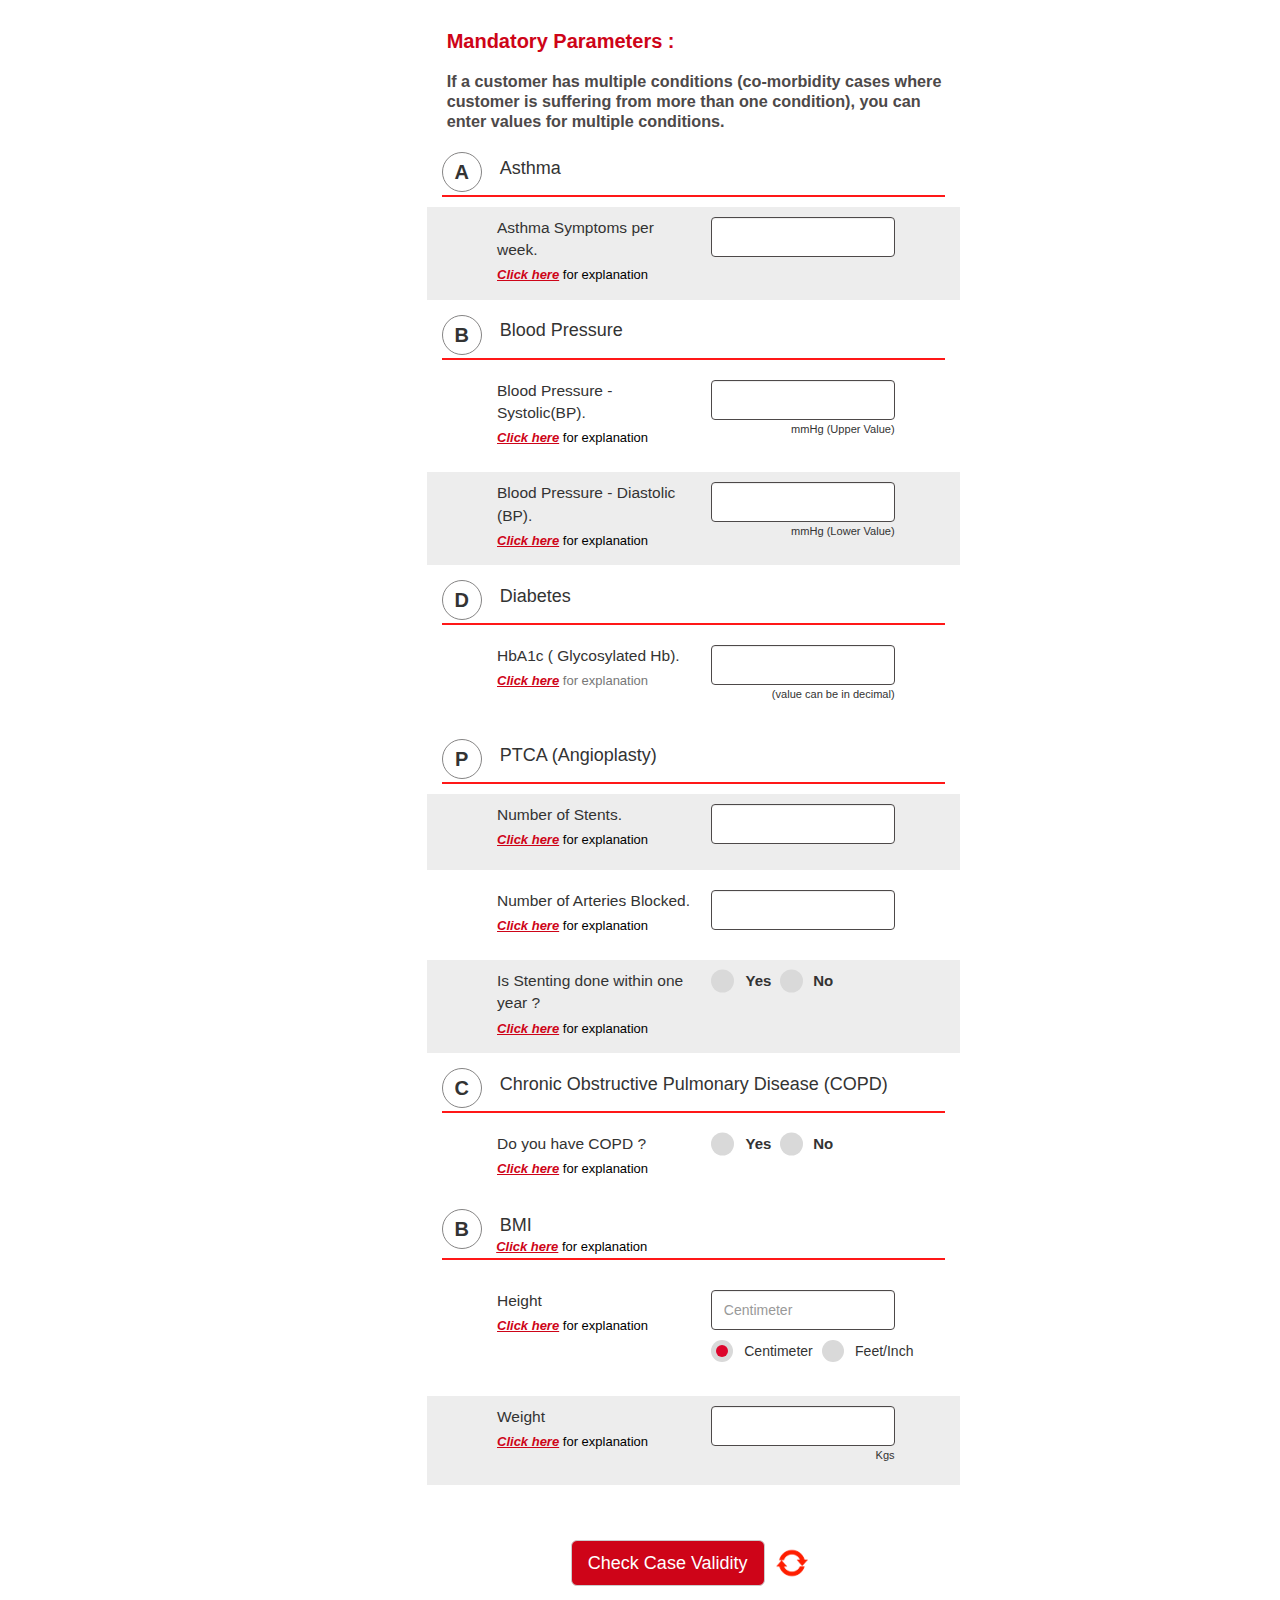
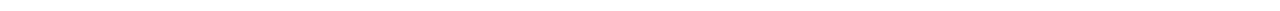
==== commit b01999a9: "new version" ====
--- a/index.html
+++ b/index.html
@@ -2,21 +2,27 @@
 <html lang="en">
 
 <head>
+    <!-- The above 3 meta tags *must* come first in the head; any other head content must come *after* these tags -->
     <meta charset="utf-8">
     <meta http-equiv="X-UA-Compatible" content="IE=edge">
     <meta name="viewport" content="width=device-width, initial-scale=1">
-    <!-- The above 3 meta tags *must* come first in the head; any other head content must come *after* these tags -->
+
     <title>Chronic Calculator</title>
+
     <!-- Bootstrap -->
     <link href="css/bootstrap.css" rel="stylesheet">
     <link href="css/calculator.css" rel="stylesheet">
     <link href="css/owl.carousel.css" rel="stylesheet">
+
     <!-- HTML5 shim and Respond.js for IE8 support of HTML5 elements and media queries -->
     <!-- WARNING: Respond.js doesn't work if you view the page via file:// -->
     <!--[if lt IE 9]>
     <script src="https://oss.maxcdn.com/html5shiv/3.7.3/html5shiv.min.js"></script>
     <script src="https://oss.maxcdn.com/respond/1.4.2/respond.min.js"></script>
     <![endif]-->
+
+
+
     <style>
         .media-left span {
             border: solid 1px #ddd;
@@ -47,6 +53,9 @@
             }
         }
     </style>
+
+
+
 
     <!-- Custom Radio Button & Other Styling improvements -->
     <style>
@@ -274,6 +283,9 @@
             }
         }
     </style>
+
+
+
 
     <!-- MIXPANEL Library -->
     <!-- start Mixpanel -->
@@ -328,6 +340,8 @@
         })(document, window.mixpanel || []);
         mixpanel.init("a63fd4b1b17fc3f767d923329bbe61ce");
     </script><!-- end Mixpanel -->
+
+
     <!-- MIXPANEL Library -->
     <script src="https://ajax.googleapis.com/ajax/libs/jquery/1.12.4/jquery.min.js"></script>
     <script>
@@ -351,23 +365,11 @@
         });
 
     </script>
+
 </head>
 
 <body>
-    <!--   <nav class="navbar navbar-default navbg ">
-   <div class="container-fluid">
-      <div class="">
-         <a class="navbar-brand" href="#">
-         <img alt="Brand" src="images/back-arrow.png">
-         </a>
-         <h1 class="text-center">Chronic Calculator</h1>
-         <h6 class="text-center">Know your case validity</h6>
-      </div>
-   </div>
-   </nav> -->
-
     <div class="contianer">
-        <!-- <div style="border:  solid green; display: flex; justify-content: center;"> -->
         <div class="col-md-5 col-md-offset-4 col-xs-12">
             <div class="row">
                 <h4 class="media-heading" style="padding-top: 10px;padding-left: 20px;">
@@ -377,11 +379,9 @@
                         has multiple conditions (co-morbidity cases where customer is suffering from more than one
                         condition), you can enter values for multiple conditions.</small>
                 </h4>
-                <!-- <hr> -->
             </div>
             <div class="row">
                 <div class="clearfix"></div>
-                <!-- Crausel-->
                 <div class="tab-content">
                     <div class="clearfix"></div>
                     <div class="col-lg-12">
@@ -409,7 +409,7 @@
                                     <input type="number" class="form-control static_class" name="Asthma_Symptoms"
                                         value="" id="Asthma_Symptoms"
                                         oninput="this.value = this.value.replace(/[^0-9]/g, '')" maxlength="4"
-                                        inputmode="numeric" pattern="[0-9]*">
+                                        inputmode="numeric" pattern="[0-9]*" onblur="calculateInsurancePlan()">
                                 </div>
                             </div>
 
@@ -435,8 +435,9 @@
                                     </p>
                                 </label>
                                 <div class="col-sm-6 col-xs-5">
-                                    <input type="number" class="form-control" name="bp1" oninput="maxLengthCheck(this)"
-                                        maxlength="4" inputmode="numeric" pattern="[0-9]*">
+                                    <input type="number" class="form-control" name="bp1" id="bp1"
+                                        oninput="maxLengthCheck(this)" maxlength="4" inputmode="numeric"
+                                        pattern="[0-9]*">
                                     <p class="text-left"><small>mmHg (Upper Value)</small></p>
                                 </div>
                             </div>
@@ -451,7 +452,7 @@
                                 <div class="col-sm-6 col-xs-5">
                                     <input type="number" class="form-control" name="bp2" id="bp2"
                                         oninput="maxLengthCheck(this)" maxlength="4" inputmode="numeric"
-                                        pattern="[0-9]*">
+                                        pattern="[0-9]*" onblur="calculateInsurancePlan()">
                                     <p class="text-left"><small> mmHg (Lower Value)</small></p>
                                 </div>
                             </div>
@@ -466,23 +467,6 @@
                                     style="border: none; background-color: #ff1818; margin: 0; margin-top: 3px; height: 2px;">
                             </div>
 
-                            <!-- <div class="form-group even row content-text">
-                                <label class="col-sm-6 col-xs-7 font-12">
-                                    Fasting Blood Sugar(FBS).
-                                    <p data-toggle="modal" data-target=".bs-example-modal-smd1"
-                                        style="cursor:pointer; color: black;">
-                                        <em><b class="red">Click here</b></em> for explanation
-                                    </p>
-                                </label>
-                                <div class="col-sm-6 col-xs-5">
-                                    <input type="number" name="diabetes1" class="form-control"
-                                        oninput="maxLengthCheck(this)" maxlength="4" inputmode="numeric"
-                                        pattern="[0-9]*" placeholder="%">
-                                    <p class="text-left"><small>(value can be in decimal)</small></p>
-                                </div>
-                            </div> -->
-
-
                             <div class="form-group even row content-text">
                                 <label for="diabetes2" class="col-sm-6 col-xs-7 font-12">
                                     HbA1c ( Glycosylated Hb).
@@ -494,47 +478,10 @@
                                 <div class="col-sm-6 col-xs-5">
                                     <input type="number" name="diabetes2" id="diabetes2" class="form-control"
                                         oninput="maxLengthCheck(this)" maxlength="4" inputmode="numeric"
-                                        pattern="[0-9]*">
+                                        pattern="[0-9]*" onblur="calculateInsurancePlan()">
                                     <p class="text-left"><small>(value can be in decimal)</small></p>
                                 </div>
                             </div>
-                            <!-- <div class="row">
-                            <hr>
-                            <h4 class="media-heading" style="padding-left: 20px;">
-                                <b class="red" style="font-size: 15px;">Optional Parameters:</b> <small>You may check below parameters for better case validation</small></h4>
-                            <hr>
-                        </div> -->
-
-
-
-
-
-                            <!-- <div class="form-group  odd row">
-                            <label class="col-sm-6 col-xs-7 font-12">
-                                Kidney Function-Urine microalbumin
-                                <p data-toggle="modal" data-target="#microalbumin" style="cursor:pointer;"><em><b
-                                        class="red">Click here</b></em> for explanation</p>
-                            </label>
-                            <div class="col-sm-6 col-xs-5">
-                                <input type="number" class="form-control static_class" name="Kidney_Function_Urine"
-                                       value="" id="Kidney_Function_Urine" oninput="maxLengthCheck(this)" maxlength="4"
-                                       inputmode="numeric" pattern="[0-9]*">
-                                <p><small>mg/dL</small></p>
-                            </div>
-                        </div>
-                        <div class="form-group even row">
-                            <label class="col-sm-6 col-xs-7 font-12">
-                                Kidney Function-S Creatinine
-                                <p data-toggle="modal" data-target="#Creatinine" style="cursor:pointer;"><em><b
-                                        class="red">Click here</b></em> for explanation</p>
-                            </label>
-                            <div class="col-sm-6 col-xs-5">
-                                <input type="number" class="form-control static_class" name="Kidney_Function_S" value=""
-                                       id="Kidney_Function_S" oninput="maxLengthCheck(this)" maxlength="4" inputmode="numeric"
-                                       pattern="[0-9]*">
-                                <p><small>mg/dL</small></p>
-                            </div>
-                        </div> -->
                         </div>
 
                         <div class="clearfix"></div>
@@ -543,7 +490,7 @@
                                 <span>P</span>
                             </div>
                             <div class="media-body">
-                                <h4 style="font-size: 18px;" class="media-heading title-space">PTCA (Agioplasty)</h4>
+                                <h4 style="font-size: 18px;" class="media-heading title-space">PTCA (Angioplasty)</h4>
                             </div>
                             <hr
                                 style="border: none; background-color: #ff1818; margin: 0; margin-top: 3px; height: 2px;">
@@ -557,9 +504,8 @@
                                 </p>
                             </label>
                             <div class="col-sm-6 col-xs-5">
-                                <input type="number" class="form-control" name="bp1" oninput="maxLengthCheck(this)"
-                                    maxlength="4" inputmode="numeric" pattern="[0-9]*">
-                                <!-- <p class="text-left"><small>mmHg (Upper Value)</small></p> -->
+                                <input type="number" class="form-control" name="stents" id="stents"
+                                    oninput="maxLengthCheck(this)" maxlength="4" inputmode="numeric" pattern="[0-9]*">
                             </div>
                         </div>
                         <div class="form-group even row content-text">
@@ -570,14 +516,13 @@
                                 </p>
                             </label>
                             <div class="col-sm-6 col-xs-5">
-                                <input type="number" class="form-control" name="bp2" id="bp2"
+                                <input type="number" class="form-control" name="arteries" id="arteries"
                                     oninput="maxLengthCheck(this)" maxlength="4" inputmode="numeric" pattern="[0-9]*">
-                                <!-- <p class="text-left"><small> mmHg (Lower Value)</small></p> -->
                             </div>
                         </div>
                         <div class="form-group odd row content-text" id="div4">
                             <label for="asthmayes" class="col-sm-6 col-xs-7 font-12">
-                                Is Stenting done prior to 1 yr.
+                                Is Stenting done within one year ?
                                 <p data-toggle="modal" data-target="#ptca-3" style="cursor: pointer; color: black;">
                                     <em><b class="red">Click
                                             here</b></em> for explanation
@@ -585,22 +530,19 @@
                             </label>
 
                             <div class="col-sm-6 col-xs-5" style="display: flex; align-items: center;">
-                                <label class="custom-radio-2"><input type="radio" name="" value="meter" checked>
+                                <label class="custom-radio-2"><input type="radio" name="stenting_prior_year" value="yes" id="year"
+                                        onchange="calculateInsurancePlan()">
                                     <span class="radio-mark-2"></span>
                                     <span class="radio-text">Yes</span>
                                 </label>
-                                <label class="custom-radio-2"><input type="radio" name="" value="meter">
+                                <label class="custom-radio-2"><input type="radio" name="stenting_prior_year" value="no" id="year"
+                                        onchange="calculateInsurancePlan()">
                                     <span class="radio-mark-2"></span>
                                     <span class="radio-text">No</span>
                                 </label>
-                                <!-- <label class="custom-radio-2"><input type="radio" name="" value="meter">
-                                    <span class="radio-mark-2"></span>
-                                    <span style="margin-left: 15%; font-weight: 600;">N/A</span>
-                                </label> -->
                             </div>
 
-                            <!-- <br>
-                            <small><i>Refer to the decline list available in KMS</i></small> -->
+
                         </div>
 
                         <div class="clearfix"></div>
@@ -609,36 +551,32 @@
                                 <span>C</span>
                             </div>
                             <div class="media-body">
-                                <h4 style="font-size: 18px;" class="media-heading title-space">COPD</h4>
+                                <h4 style="font-size: 18px;" class="media-heading title-space">Chronic Obstructive
+                                    Pulmonary Disease (COPD)</h4>
                             </div>
                             <hr
                                 style="border: none; background-color: #ff1818; margin: 0; margin-top: 3px; height: 2px;">
                         </div>
                         <div class="form-group even row content-text" id="div4">
                             <label for="asthmayes" class="col-sm-6 col-xs-7 font-12">
-                                COPD
+                                Do you have COPD ?
                                 <p data-toggle="modal" data-target="#copd" style="cursor: pointer; color: black;"><em><b
                                             class="red">Click
                                             here</b></em> for explanation</p>
                             </label>
 
                             <div class="col-sm-6 col-xs-5" style="display: flex; align-items: center;">
-                                <label class="custom-radio-2"><input type="radio" name="" value="meter" checked>
+                                <label class="custom-radio-2"><input type="radio" name="copd_condition" value="yes"
+                                        onchange="calculateInsurancePlan()">
                                     <span class="radio-mark-2"></span>
                                     <span class="radio-text">Yes</span>
                                 </label>
-                                <label class="custom-radio-2"><input type="radio" name="" value="meter">
+                                <label class="custom-radio-2"><input type="radio" name="copd_condition" value="no"
+                                        onchange="calculateInsurancePlan()">
                                     <span class="radio-mark-2"></span>
                                     <span class="radio-text">No</span>
                                 </label>
-                                <!-- <label class="custom-radio-2"><input type="radio" name="" value="meter">
-                                    <span class="radio-mark-2"></span>
-                                    <span style="margin-left: 15%; font-weight: 600;">N/A</span>
-                                </label> -->
                             </div>
-
-                            <!-- <br>
-                            <small><i>Refer to the decline list available in KMS</i></small> -->
                         </div>
 
                         <div class="clearfix"></div>
@@ -669,7 +607,7 @@
                                     <div class="row">
                                         <div class="col-md-12">
                                             <input type="number" class="form-control static_class" name="BMI_Height"
-                                                value="" id="mtr" oninput="maxLengthCheck(this)" maxlength="4"
+                                                value="" id="mtr" oninput="maxLengthCheck(this)" maxlength="5"
                                                 inputmode="numeric" pattern="[0-9]*" placeholder="Centimeter">
                                         </div>
 
@@ -693,12 +631,6 @@
                                         </div>
 
                                     </div>
-                                    <!-- <p style="margin-top: 4%; border: 1px solid pink; font-size: 1.7rem;"><label
-                                            class="radio-inline"><input type="radio" name="height_unit" value="meter"
-                                                checked><small>Centimeter</small></label>
-                                        <label class="radio-inline"><input type="radio" name="height_unit"
-                                                value="inch"><small>Feet/Inch</small></label>
-                                    </p> -->
 
                                     <!-- Custom Radio Buttons -->
                                     <p style="margin-top: 6%; display: flex; align-items: center;" class="height-check">
@@ -725,75 +657,25 @@
                                 </label>
                                 <div class="col-sm-6 col-xs-5">
                                     <input type="number" class="form-control static_class" name="BMI_Weight" value=""
-                                        id="asthma1" oninput="maxLengthCheck(this)" maxlength="4" inputmode="numeric"
-                                        pattern="[0-9]*">
+                                        id="weight" oninput="maxLengthCheck(this)" maxlength="5" inputmode="numeric"
+                                        pattern="[0-9]*" onblur="calculateInsurancePlan()">
                                     <p class="text-left"><small> Kgs</small> </p>
                                 </div>
                             </div>
                         </div>
-                        <!-- <div class="form-group odd row" id="div3">
-                        <label for="2D_Echo" class="col-sm-6 col-xs-7 font-12">
-                            Has the insured person undergone 2D Echo/ECG/Stress Test?
-                            <p data-toggle="modal" data-target="#echo" style="cursor: pointer;"><em><b class="red">Click
-                                here</b></em> for explanation</p>
-                        </label>
-                        <div class="col-sm-6 col-xs-5">
-                            <label class="radio-inline">
-                                <input type="radio" name="2D_Echo" value="Yes" id="2D_Echo" class="static_class"/> Yes
-                            </label>
-                            <label class="radio-inline">
-                                <input type="radio" name="2D_Echo" value="No" id="2D_Echo2" class="static_class"/> No
-                            </label>
-
-
-                        </div>
-                        <br>
-                        <small style="font-size: 78%;"><i>Select "Yes" if findings are ABNORMAL</i>
-                        </small>
-                        <small style="font-size: 78%;" class="spncontent"><i>Select"No" if findings are</i>
-                        </small>
-                        <small style="font-size: 78%;" class="spncontent"><i>NORMAL</i>
-                        </small>
-                    </div>
-                    <div class="form-group even row" id="div4">
-                        <label for="asthmayes" class="col-sm-6 col-xs-7 font-12">
-                            Does the insured person has any of the conditions mention in the decline list?
-                            <p data-toggle="modal" data-target="#decline" style="cursor: pointer;"><em><b class="red">Click
-                                here</b></em> for explanation</p>
-                        </label>
-                        <div class="col-sm-6 col-xs-5">
-                            <label class="radio-inline">
-                                <input type="radio" name="Decline_condition" value="Yes" id="asthmayes"
-                                       class="static_class"/> Yes
-                            </label>
-                            <label class="radio-inline">
-                                <input type="radio" name="Decline_condition" value="No" id="asthmano"
-                                       class="static_class"/> No
-                            </label>
-                        </div>
-                        <br>
-                        <small><i>Refer to the decline list available in KMS</i></small>
-                    </div> -->
+
                         <p class="text-center footerbtn">
                             <button type="button" class="btn btn-default btn-lg redbtn rounded-sm"
                                 id="Check_Case_Validity">Check
                                 Case
                                 Validity
                             </button>
+                            <button style="width: 10%; background: none; border: none;" onclick="resetAllEntries()"><img
+                                    src="./css/refresh.png" alt="Refresh" style="width: 90%;"></button>
                         </p>
 
                     </div>
-
-
-                </div>
-                <!--   <div class="customNavigation">
-               <a class="btn prev">Previous</a>
-               <a class="btn next">Next</a>
-               <a class="btn play">Autoplay</a>
-               <a class="btn stop">Stop</a>
-               </div>
-               -->
-                <!-- Crausel-->
+                </div>
             </div>
         </div>
     </div>
@@ -806,6 +688,7 @@
     <script src="js/bootstrap.min.js"></script>
     <script src="js/owl.carousel.js"></script>
     <script>
+
         $(document).ready(function () {
             var owl = $("#owl-demo");
 
@@ -834,7 +717,44 @@
             })
 
         });
+
         $(document).ready(function () {
+
+            $('input[name="Asthma_Symptoms"]').on('input', function () {
+                insurancePlans.asthma = $(this).val() ? $(this).val() : null;
+            });
+
+            $('input[name="bp1"]').on('input', function () {
+                insurancePlans.bp1 = $(this).val() ? $(this).val() : null;
+            });
+
+            $('input[name="bp2"]').on('input', function () {
+                insurancePlans.bp2 = $(this).val() ? $(this).val() : null;
+            });
+
+            $('input[name="diabetes2"]').on('input', function () {
+                insurancePlans.diabetes = $(this).val() ? $(this).val() : null;
+            });
+
+            $('input[name="stents"]').on('input', function () {
+                insurancePlans.ptca1 = $(this).val() ? $(this).val() : null;
+            });
+
+            $('input[name="arteries"]').on('input', function () {
+                insurancePlans.ptca2 = $(this).val() ? $(this).val() : null;
+            });
+
+            $('input[name="stenting_prior_year"]').on('change', function () {
+                insurancePlans.ptca3 = $(this).val() ? $(this).val() : null;
+            });
+
+            $('input[name="copd_condition"]').on('change', function () {
+                insurancePlans.copd = $(this).val() ? $(this).val() : null;
+            });
+
+            $('input[name="bmi"]').on('input', function () {
+                insurancePlans.bmi = $(this).val() ? $(this).val() : null;
+            });
 
             $('input[name="height_unit"]').on('change', function () {
                 if ($(this).val() == 'inch') {
@@ -847,53 +767,22 @@
             });
 
 
-
+            // Function to validate user input
             function check_inputs() {
                 var a_status = false;
                 var error_count = 0;
+
                 $('input[type="text"],input[type="number"]').each(function () {
                     var val = $(this).val();
                     var name = $(this).attr('name');
-                    if ($(this).is(':visible') && (name == 'Kidney_Function_S' || name == 'Kidney_Function_Urine')) {
-                        /*if(($('input[name="Kidney_Function_Urine"]').val() != '' && $('input[name="Kidney_Function_S"]').val() == '') || ($('input[name="Kidney_Function_Urine"]').val() == '' && $('input[name="Kidney_Function_S"]').val() != '')){
-                              a_status = false;
-                                 error_count++;
-                        }else{
-                        if($('input[name="Kidney_Function_Urine"]').val() != '' && $('input[name="Kidney_Function_S"]').val() != ''){
-                           if(($('input[name="Kidney_Function_Urine"]').val() != '' && parseFloat($('input[name="Kidney_Function_Urine"]').val()) <= 30) && ($('input[name="Kidney_Function_S"]').val() != '' && parseFloat($('input[name="Kidney_Function_S"]').val()) <= 1.3)){
-                           if((parseFloat($('input[name="Kidney_Function_Urine"]').val()) <= 30) || (parseFloat($('input[name="Kidney_Function_S"]').val()) <= 1.3)){
-    
-                                 a_status = true;
-                              }else{
-                                 a_status = false;
-                                 error_count++;
-                              }
-                              /*}
-                          }*/
-                        if ($('input[name="Kidney_Function_Urine"]').val() != '') {
-                            if (parseFloat($('input[name="Kidney_Function_Urine"]').val()) <= 30) {
-                                a_status = true;
-                            } else {
-                                a_status = false;
-                                error_count++;
-                            }
-                        }
-                        if ($('input[name="Kidney_Function_S"]').val() != '') {
-                            if (parseFloat($('input[name="Kidney_Function_S"]').val()) <= 1.3) {
-                                a_status = true;
-                            } else {
-                                a_status = false;
-                                error_count++;
-                            }
-                        }
-
-                    }
+
                     if ($(this).is(':visible') && (name == 'BMI_Weight' || name == 'BMI_Weight')) {
                         if ($('input[name="height_unit"]:checked').val() == 'meter') {
                             var height = parseFloat($('input[name="BMI_Height"]').val());
                         } else {
                             var height = parseFloat($('input[name="feet"]').val());
                         }
+
                         if ((height && $('input[name="BMI_Weight"]').val() == '') || (!height && $('input[name="BMI_Weight"]').val() != '')) {
                             a_status = false;
                             error_count++;
@@ -910,8 +799,8 @@
                                     height += inch ? (inch * 0.0254) : 0;
                                     height = height * height;
                                 }
-                                console.log(height);
-                                if (height && ((parseFloat($('input[name="BMI_Weight"]').val()) / height) <= 37 && (parseFloat($('input[name="BMI_Weight"]').val()) / height) >= 14)) {
+
+                                if (height && ((parseFloat($('input[name="BMI_Weight"]').val()) / height) <= 40 && (parseFloat($('input[name="BMI_Weight"]').val()) / height) >= 14)) {
                                     //$('#div3').show();
                                     a_status = true;
                                 } else {
@@ -940,7 +829,7 @@
                     if ($(this).is(':visible') && (name == 'bp2' || name == 'bp1')) {
                         if ($('input[name="bp1"]').val() != '' && $('input[name="bp2"]').val() != '') {
 
-                            if ($('input[name="bp1"]').val() != '' && parseFloat($('input[name="bp1"]').val()) <= 180 && $('input[name="bp2"]').val() != '' && parseFloat($('input[name="bp2"]').val()) <= 110) {
+                            if ($('input[name="bp1"]').val() != '' && parseFloat($('input[name="bp1"]').val()) <= 180 && $('input[name="bp2"]').val() != '' && parseFloat($('input[name="bp2"]').val()) <= 100) {
                                 //$('#divb1').show();
                                 a_status = true;
                             } else {
@@ -950,10 +839,28 @@
                             }
                         }
                     }
-                    if ($(this).is(':visible') && (name == 'diabetes2' || name == 'diabetes1')) {
-                        if ($('input[name="diabetes1"]').val() != '' && $('input[name="diabetes2"]').val() != '') {
-
-                            if ($('input[name="diabetes1"]').val() != '' && parseFloat($('input[name="diabetes1"]').val()) <= 240 && $('input[name="diabetes2"]').val() != '' && parseFloat($('input[name="diabetes2"]').val()) <= 10) {
+
+
+                    if ($(this).is(':visible') && (name == 'stents' || name == 'arteries')) {
+                        if ($('input[name="stents"]').val() != '' && $('input[name="arteries"]').val() != '') {
+
+                            if ($('input[name="stents"]').val() != '' && parseFloat($('input[name="stents"]').val()) <= 2 && $('input[name="arteries"]').val() != '' && parseFloat($('input[name="arteries"]').val()) <= 2) {
+                                //$('#divb1').show();
+                                a_status = true;
+                            } else {
+                                //$('#divb1,#divb2,#divb3,#divb4').hide();
+                                a_status = false;
+                                error_count++;
+                            }
+                        }
+                    }
+
+
+                    if ($(this).is(':visible') && (name == 'diabetes2')) {
+
+                        if ($('input[name="diabetes2"]').val() != '') {
+
+                            if ($('input[name="diabetes2"]').val() != '' && parseFloat($('input[name="diabetes2"]').val()) <= 10) {
                                 //$('#divd1').show();
                                 a_status = true;
                             } else {
@@ -963,49 +870,23 @@
                             }
                         }
                     }
+
                 });
 
-                $('input[type="radio"]').each(function () {
-
-                    var name = $(this).attr('name');
-                    var selected = $('input[name="' + name + '"]:checked').val();
-                    if (name == '2D_Echo' && $('input[name="2D_Echo"]:checked').val() != undefined) {
-                        if (selected == 'No') {
-                            //$('#div4').show();
-                            a_status = true;
-                        } else {
-                            //$('#div4').hide();
-                            a_status = false;
-                            error_count++;
-                        }
-                    }
-
-                    if (name == 'Decline_condition' && $('input[name="Decline_condition"]:checked').val() != undefined) {
-                        if (selected == 'No') {
-                            a_status = true;
-                        } else {
-                            a_status = false;
-                            error_count++;
-                        }
-                    }
-
-                });
-
                 return error_count;
             }
 
             var fld = '';
 
+
+            // Function to Validate empty fields
             function check_empty_values() {
                 var a_status = false;
+
                 $('input[type="text"],input[type="number"]').each(function () {
                     var val = $(this).val();
                     var name = $(this).attr('name');
-                    /*if($(this).is(':visible') && (name=='Kidney_Function_S' || name=='Kidney_Function_Urine')){
-                        if(($('input[name="Kidney_Function_Urine"]').val() != '' && $('input[name="Kidney_Function_S"]').val() == '') || ($('input[name="Kidney_Function_Urine"]').val() == '' && $('input[name="Kidney_Function_S"]').val() != '')){
-                              a_status = true;
-                        }
-                    }*/
+
                     if ($(this).is(':visible') && (name == 'BMI_Weight' || name == 'BMI_Weight')) {
                         if ($('input[name="height_unit"]:checked').val() == 'meter') {
                             var height = parseFloat($('input[name="BMI_Height"]').val());
@@ -1041,94 +922,61 @@
                         }
                     }
 
-                    if ($(this).is(':visible') && (name == 'diabetes2' || name == 'diabetes1')) {
-                        if (($('input[name="diabetes1"]').val() != '' && $('input[name="diabetes2"]').val() == '') || ($('input[name="diabetes1"]').val() == '' && $('input[name="diabetes2"]').val() != '')) {
-                            a_status = true;
-                            if (fld == '') {
-                                if ($('input[name="diabetes1"]').val() == '') {
-                                    fld = 'Fasting Blood Sugar(FBS)';
-                                }
-                                if ($('input[name="diabetes2"]').val() == '') {
-                                    fld = 'HbA1c ( Glycosylated Hb)';
+
+                    // Logic for PTCA empty value validation
+                    if ($(this).is(':visible') && (name == 'stents' || name == 'arteries' || name == 'stenting_prior_year')) {
+                        var stentsValue = $('input[name="stents"]').val();
+                        var arteriesValue = $('input[name="arteries"]').val();
+                        var stentingPriorYear = $('input[name="stenting_prior_year"]:checked').val();
+
+
+                        if (stentsValue || arteriesValue || stentingPriorYear) {
+                            if (stentsValue == '' || arteriesValue == '' || !stentingPriorYear) {
+                                a_status = true;
+                                if (fld == '') {
+                                    if (stentsValue == '') {
+                                        fld = 'Number of Stents';
+                                    }
+                                    if (arteriesValue == '') {
+                                        fld = 'Number of Arteries Blocked';
+                                    }
+                                    if (!stentingPriorYear) {
+                                        fld = 'Stenting Prior to 1 Year';
+                                    }
                                 }
                             }
                         }
                     }
+
                 });
+
                 return a_status;
             }
+
 
             $('#Check_Case_Validity').on('click', function () {
                 var smalert = false;
-                /*$('input[type="text"],input[type="number"]').each(function(){
-                   if($(this).is(':visible') && $(this).val()==''){
-                      smalert = true;
-                   }
-                });*/
+
 
                 if (check_empty_values()) {
                     smalert = true;
                 }
+
                 var fld_err = [];
-                if ($('input[name="Asthma_Symptoms"]').val() == '') {
-                    if ($.inArray('Asthma_Symptoms', fld_err) === -1) {
-                        fld_err.push('Asthma_Symptoms');
-                    }
-                }
-                if ($('input[name="bp1"]').val() == '' && $('input[name="bp2"]').val() == '') {
-                    if ($.inArray('bp', fld_err) === -1) {
-                        fld_err.push('bp');
-                    }
-                }
-                if ($('input[name="diabetes1"]').val() == '' && $('input[name="diabetes2"]').val() == '') {
-                    if ($.inArray('diabetes', fld_err) === -1) {
-                        fld_err.push('diabetes');
-                    }
-                }
-
-                $('input[name="Asthma_Symptoms"],input[name="bp1"],input[name="bp2"],input[name="diabetes1"],input[name="diabetes2"]').each(function () {
-                    if ($(this).is(':visible')) {
-                        var name = $(this).attr('name');
-
-                        if ($(this).is(':visible') && (name == 'bp2' || name == 'bp1')) {
-                            if (($('input[name="bp1"]').val() != '' && $('input[name="bp2"]').val() == '') || ($('input[name="bp1"]').val() == '' && $('input[name="bp2"]').val() != '')) {
-                                smalert = true;
-                                if (fld == '') {
-                                    if ($('input[name="bp1"]').val() == '') {
-                                        fld = 'Blood Pressure - Systolic(BP)';
-                                    }
-                                    if ($('input[name="bp2"]').val() == '') {
-                                        fld = 'Blood Pressure - Diastolic (BP)';
-                                    }
-                                }
-                            }
-                        }
-                        if ($(this).is(':visible') && (name == 'diabetes2' || name == 'diabetes1')) {
-                            if (($('input[name="diabetes1"]').val() != '' && $('input[name="diabetes2"]').val() == '') || ($('input[name="diabetes1"]').val() == '' && $('input[name="diabetes2"]').val() != '')) {
-                                smalert = true;
-                                if (fld == '') {
-                                    if ($('input[name="diabetes1"]').val() == '') {
-                                        fld = 'Fasting Blood Sugar(FBS)';
-                                    }
-                                    if ($('input[name="diabetes2"]').val() == '') {
-                                        fld = 'HbA1c ( Glycosylated Hb)';
-                                    }
-                                }
-                            }
-                        }
-
-                    }
-                });
+
                 if (fld_err.length === 3) {
                     smalert = true;
                     fld = 'Asthma or Blood Pressure or Diabetes';
                 }
+
                 var mixpanel_data = {};
+
                 $('input[type="text"]:visible,input[type="number"]:visible').each(function () {
                     var iname = $(this).attr('name');
                     var ivalue = $(this).val();
                     mixpanel_data[iname] = ivalue;
                 });
+
                 $('input[type="radio"]:visible').each(function () {
                     if ($(this).is(':checked')) {
                         var iname = $(this).attr('name');
@@ -1136,6 +984,8 @@
                         mixpanel_data[iname] = ivalue;
                     }
                 });
+
+
                 if (check_inputs() == 0) {
                     mixpanel_data['status'] = 'Approved';
                 } else {
@@ -1149,6 +999,8 @@
                 }
 
                 $.post('http://abhkmscmsprod.chaptervitamins.com/tracker/chronic_calculator', mixpanel_data);
+
+
                 if (smalert) {
                     $('#fld').text(fld.replace('_', ' '));
                     fld = '';
@@ -1156,16 +1008,474 @@
                     return false;
                 }
 
+
+                var eligiblePlans = determineBestFitPlan();
+                document.getElementById("bestFitPlan").innerText = eligiblePlans.join(",");
+                let count = checkFilledParameters(insurancePlans);
+                console.log("insurancePlans : ", insurancePlans);
+                console.log("count :", count);
+                console.log("eligiblePlans :", eligiblePlans);
+
+
                 if (check_inputs() == 0) {
-                    $('#approved').modal('show');
+                    if (count <= 2) {
+                        $('#lessInputParameters').modal('show');
+                    } else if (eligiblePlans.length == 0) {
+                        $('#rejected').modal('show');
+                    }
+                    else {
+                        $('#approved').modal('show');
+                    }
                 } else {
                     $('#rejected').modal('show');
                 }
             });
-
-
         });
+
+
+        function checkFilledParameters(data) {
+            let fillCount = 0;
+
+            if (data.asthma !== null) {
+                fillCount++;
+            }
+
+            if (data.diabetes !== null) {
+                fillCount++;
+            }
+
+            if (data.bp1 !== null || data.bp2 !== null) {
+                fillCount++;
+            }
+
+            if (data.ptca1 !== null || data.ptca2 !== null || data.ptca3 !== null) {
+                fillCount++;
+            }
+
+            if (data.bmi !== null) {
+                fillCount++;
+            }
+
+            if (data.copd !== null) {
+                fillCount++;
+            }
+
+            return fillCount;
+        }
+
+
+        // Following Code is to display popup of insurance plan for indivisual parameter
+        var insurancePlans = {
+            asthma: null,
+            bp1: null,
+            bp2: null,
+            diabetes: null,
+            ptca1: null,
+            ptca2: null,
+            ptca3: null,
+            copd: null,
+            bmi: null
+        };
+
+        function calculateInsurancePlanForAsthma() {
+            var asthmaValue = document.getElementById("Asthma_Symptoms").value;
+
+            if (asthmaValue != "") {
+                insurancePlans.asthma = asthmaValue;
+
+                if (asthmaValue <= 3) {
+                    var insurancePlanForAsthma = "MAX, MAX+, VYTL, VIP, VIP+";
+                } else {
+                    var insurancePlanForAsthma = "No Insurance Plan Covered";
+                }
+
+                document.getElementById("yourInsurancePlan").innerText = insurancePlanForAsthma;
+                $('#insurancePlanPopup').modal('show');
+            }
+        }
+
+        function calculateInsurancePlanForBP() {
+            var bp1Value = document.getElementById("bp1").value;
+            var bp2Value = document.getElementById("bp2").value || 0;
+
+            if (bp1Value != "" && bp2Value != "") {
+                insurancePlans.bp1 = bp1Value;
+                insurancePlans.bp2 = bp2Value;
+
+                var insurancePlanForBP;
+
+                if (bp1Value <= 160 && bp2Value <= 100) {
+                    insurancePlanForBP = "MAX, MAX+, VYTL, VIP, VIP+";
+                } else if (bp1Value >= 161 && bp1Value <= 180 && bp2Value <= 100) {
+                    insurancePlanForBP = "VYTL";
+                } else {
+                    insurancePlanForBP = "No Insurance Plan Covered";
+                }
+
+
+                document.getElementById("yourInsurancePlan").innerText = insurancePlanForBP;
+                $('#insurancePlanPopup').modal('show');
+            }
+        }
+
+        function calculateInsurancePlanForDiabetese() {
+            var diabetesValue = document.getElementById("diabetes2").value;
+
+            if (diabetesValue != "") {
+                insurancePlans.diabetes = diabetesValue;
+                var insurancePlanForDiabetes;
+
+                if (diabetesValue <= 8) {
+                    insurancePlanForDiabetes = "MAX, MAX+,VYTL, VIP, VIP+";
+                } else if (diabetesValue > 8 && diabetesValue <= 10) {
+                    insurancePlanForDiabetes = "VYTL, VIP, VIP+";
+                } else {
+                    insurancePlanForDiabetes = "No Insurance Plan Covered";
+                }
+
+                document.getElementById("yourInsurancePlan").innerText = insurancePlanForDiabetes;
+                $('#insurancePlanPopup').modal('show');
+            }
+        }
+
+        function calculateInsurancePlanForPTCA() {
+            var stentsValue = document.getElementById("stents") ? document.getElementById("stents").value : null;
+            var arteriesValue = document.getElementById("arteries") ? document.getElementById("arteries").value : null;
+            var yearOfStentElement = document.querySelector('input[name="stenting_prior_year"]:checked');
+            var yearOfStentValue = yearOfStentElement ? yearOfStentElement.value : null;
+
+            if (stentsValue && arteriesValue && yearOfStentValue) {
+                insurancePlans.ptca1 = stentsValue;
+                insurancePlans.ptca2 = arteriesValue;
+                insurancePlans.ptca3 = yearOfStentValue;
+
+                var insurancePlanForPTCA;
+
+                if (stentsValue <= 1 && arteriesValue <= 1 && yearOfStentValue === "yes") {
+                    insurancePlanForPTCA = "MAX, MAX+, VYTL";
+                } else if (stentsValue >= 0 && stentsValue <= 2 && arteriesValue >= 0 && arteriesValue <= 2 && yearOfStentValue === "yes") {
+                    insurancePlanForPTCA = "VYTL";
+                } else if (stentsValue <= 1 && arteriesValue <= 1 && yearOfStentValue === "no") {
+                    insurancePlanForPTCA = "MAX, MAX+, VYTL";
+                } else if (stentsValue >= 0 && stentsValue <= 2 && arteriesValue >= 0 && arteriesValue <= 2 && yearOfStentValue === "no") {
+                    insurancePlanForPTCA = "VYTL";
+                } else {
+                    insurancePlanForPTCA = "No Insurance Plan Covered";
+                }
+
+                document.getElementById("yourInsurancePlan").innerText = insurancePlanForPTCA;
+                $('#insurancePlanPopup').modal('show');
+            }
+        }
+
+        function calculateInsurancePlanForCOPD() {
+            var copdValue = document.querySelector('input[name="copd_condition"]:checked').value;
+
+
+            if (copdValue != "") {
+                insurancePlans.copd = copdValue;
+                var insurancePlanForCOPD;
+
+                if (copdValue === "yes") {
+                    insurancePlanForCOPD = "MAX, MAX+, VYTL";
+                } else if (copdValue === "no") {
+                    insurancePlanForCOPD = "MAX, MAX+, VYTL, VIP, VIP+";
+                }
+
+                document.getElementById("yourInsurancePlan").innerText = insurancePlanForCOPD;
+                $('#insurancePlanPopup').modal('show');
+            }
+        }
+
+        function calculateInsurancePlanForBMI() {
+            var height, weight, bmi;
+            var selectedUnit = document.querySelector('input[name="height_unit"]:checked').value || "meter";
+
+            if (selectedUnit === "meter") {
+                height = parseFloat(document.getElementById("mtr").value) / 100;
+            } else {
+                var feet = parseFloat(document.getElementById("feet").value) || 0;
+                var inch = parseFloat(document.getElementById("inch").value) || 0;
+                height = (feet * 12 + inch) * 0.0254;
+            }
+
+            weight = parseFloat(document.getElementById("weight").value);
+
+            if (height > 0 && weight > 0) {
+                bmi = parseFloat(weight / (height * height)).toFixed(2);
+            }
+
+
+            if (bmi) {
+                insurancePlans.bmi = bmi;
+                // var insurancePlanForBMI;
+
+                // if (bmi <= 36.99) {
+                //     insurancePlanForBMI = "MAX, MAX+, VYTL, VIP, VIP+";
+                // } else if (bmi > 36.99 && bmi <= 39.99) {
+                //     insurancePlanForBMI = "MAX, MAX+, VYTL";
+                // } else {
+                //     insurancePlanForBMI = "No Plan Covered";
+                // }
+
+                // document.getElementById("yourInsurancePlan").innerText = insurancePlanForBMI;
+                // $('#insurancePlanPopup').modal('show');
+            }
+        }
+
+
+        // Function to Caluculate Plan On Flowing Chronic Inputs
+        function calculateInsurancePlan() {
+
+            
+
+            $('input[name="Asthma_Symptoms"]').on('input', function () {
+                insurancePlans.asthma = $(this).val() ? $(this).val() : null;
+            });
+
+            $('input[name="bp1"]').on('input', function () {
+                insurancePlans.bp1 = $(this).val() ? $(this).val() : null;
+            });
+
+            $('input[name="bp2"]').on('input', function () {
+                insurancePlans.bp2 = $(this).val() ? $(this).val() : null;
+            });
+
+            $('input[name="diabetes2"]').on('input', function () {
+                insurancePlans.diabetes = $(this).val() ? $(this).val() : null;
+            });
+
+            $('input[name="stents"]').on('input', function () {
+                insurancePlans.ptca1 = $(this).val() ? $(this).val() : null;
+            });
+
+            $('input[name="arteries"]').on('input', function () {
+                insurancePlans.ptca2 = $(this).val() ? $(this).val() : null;
+            });
+
+            $('input[name="stenting_prior_year"]').on('change', function () {
+                insurancePlans.ptca3 = $(this).val() ? $(this).val() : null;
+            });
+
+            $('input[name="copd_condition"]').on('change', function () {
+                insurancePlans.copd = $(this).val() ? $(this).val() : null;
+            });
+
+            $('input[name="bmi"]').on('input', function () {
+                insurancePlans.bmi = $(this).val() ? $(this).val() : null;
+            });
+
+
+            var bestInsurancePlan = determineBestFitPlan();
+
+
+            // Check for Asthma
+            if (insurancePlans.asthma) {
+                if (bestInsurancePlan.length === 0) {
+                    $('#rejected').modal('show');
+                } else {
+                    document.getElementById("yourInsurancePlan").innerText = bestInsurancePlan.join(",");
+                    $('#insurancePlanPopup').modal('show');
+                }
+            }
+
+            // Check Blood Pressure
+            if (insurancePlans.bp1 && insurancePlans.bp2) {
+                if (bestInsurancePlan.length === 0) {
+                    $('#rejected').modal('show');
+                } else {
+                    document.getElementById("yourInsurancePlan").innerText = bestInsurancePlan.join(",");
+                    $('#insurancePlanPopup').modal('show');
+                }
+            }
+
+            // Check Diabetes
+            if (insurancePlans.diabetes) {
+                if (bestInsurancePlan.length === 0) {
+                    $('#rejected').modal('show');
+                } else {
+                    document.getElementById("yourInsurancePlan").innerText = bestInsurancePlan.join(",");
+                    $('#insurancePlanPopup').modal('show');
+                }
+            }
+
+
+            // Check PTCA (stent and arteries)
+            if (insurancePlans.ptca1 && insurancePlans.ptca2 && insurancePlans.ptca3 != null) {
+                if (bestInsurancePlan.length === 0) {
+                    $('#rejected').modal('show');
+                } else {
+                    document.getElementById("yourInsurancePlan").innerText = bestInsurancePlan.join(",");
+                    $('#insurancePlanPopup').modal('show');
+                }
+            }
+
+
+            // Check COPD
+            if (insurancePlans.copd != null) {
+                if (bestInsurancePlan.length === 0) {
+                    $('#rejected').modal('show');
+                } else {
+                    document.getElementById("yourInsurancePlan").innerText = bestInsurancePlan.join(",");
+                    $('#insurancePlanPopup').modal('show');
+                }
+            }
+
+            // Check BMI
+            calculateInsurancePlanForBMI();
+            if (insurancePlans.bmi) {
+                if (bestInsurancePlan.length === 0) {
+                    $('#rejected').modal('show');
+                } else {
+                    document.getElementById("yourInsurancePlan").innerText = bestInsurancePlan.join(",");
+                    $('#insurancePlanPopup').modal('show');
+                }
+            }
+        }
+       
+        // Function to Plan to Calculate One Plan For User Input
+        function determineBestFitPlan() {
+            var bestFitPlan = ["MAX", "MAX+", "VYTL", "VIP", "VIP+"];
+
+            var copd = document.querySelector('input[name="copd_condition"]:checked') || null;
+            insurancePlans.copd =  copd ? copd.value : null;
+
+            var yearOfStentElement = document.querySelector('input[name="stenting_prior_year"]:checked');
+            insurancePlans.ptca3 = yearOfStentElement ? yearOfStentElement.value : null;
+
+            console.log(insurancePlans.copd);
+            console.log(insurancePlans.ptca3);
+
+            // Check Asthma/Hyperlipidemia
+            if (insurancePlans.asthma) {
+                var asthmaValue = insurancePlans.asthma;
+
+                if (asthmaValue <= 3) {
+                    var insurancePlanForAsthma = "MAX, MAX+, VYTL, VIP, VIP+";
+                } else {
+                    bestFitPlan = bestFitPlan.filter(plan => plan !== "VYTL" && plan !== "VIP" && plan !== "VIP+" && plan !== "MAX+" && plan !== "MAX");
+                }
+            }
+
+            // Check Blood Pressure
+            if (insurancePlans.bp1 && insurancePlans.bp2) {
+                var systolic = insurancePlans.bp1;
+                var diastolic = insurancePlans.bp2;
+
+                if (systolic <= 160 && diastolic <= 100) {
+                    // Will Include All the Plans
+                } else if (systolic > 160 && systolic <= 180 && diastolic <= 100) {
+                    bestFitPlan = bestFitPlan.filter(plan => plan !== "MAX" && plan !== "MAX+" && plan !== "VIP" && plan !== "VIP+");
+                } else {
+                    bestFitPlan = bestFitPlan.filter(plan => plan !== "VYTL" && plan !== "VIP" && plan !== "VIP+" && plan !== "MAX+" && plan !== "MAX");
+                }
+            }
+
+            // Check Diabetes
+            if (insurancePlans.diabetes) {
+                var hba1c = insurancePlans.diabetes;
+
+                if(hba1c <= 7){
+                      // Will Include All the Plans
+                }
+                else if (hba1c <= 8) {
+                    bestFitPlan = bestFitPlan.filter(plan => plan !== "VIP" && plan !== "VIP+");
+                } else if (hba1c > 8 && hba1c <= 10) {
+                    bestFitPlan = bestFitPlan.filter(plan => plan !== "MAX" && plan !== "MAX+" && plan !== "VIP" && plan !== "VIP+");
+                } else {
+                    bestFitPlan = bestFitPlan.filter(plan => plan !== "VYTL" && plan !== "VIP" && plan !== "VIP+" && plan !== "MAX+" && plan !== "MAX");
+                }
+            }
+
+
+            // Check PTCA (stent and arteries)
+            if (insurancePlans.ptca1 && insurancePlans.ptca2 && insurancePlans.ptca3 != null) {
+                var stent = insurancePlans.ptca1;
+                var arteries = insurancePlans.ptca2;
+                var yearOfStents = insurancePlans.ptca3;
+
+                if (stent <= 1 && arteries <= 1 && yearOfStents === "yes") {
+                    bestFitPlan = bestFitPlan.filter(plan => plan !== "VIP" && plan !== "VIP+");
+                } else if (stent >= 0 && stent <= 2 && arteries >= 0 && arteries <= 2 && yearOfStents === "yes") {
+                    bestFitPlan = bestFitPlan.filter(plan => plan !== "VIP" && plan !== "VIP+" && plan !== "MAX" && plan !== "MAX+");
+                } else if (stent <= 1 && arteries <= 1 && yearOfStents === "no") {
+                    bestFitPlan = bestFitPlan.filter(plan => plan !== "VIP" && plan !== "VIP+" && plan !== "MAX" && plan !== "MAX+" && plan !== "VYTL");
+                } else if (stent >= 0 && arteries <= 2 && arteries >= 0 && arteries <= 2 && yearOfStents === "no") {
+                    bestFitPlan = bestFitPlan.filter(plan => plan !== "VIP" && plan !== "VIP+" && plan !== "MAX" && plan !== "MAX+" && plan !== "VYTL");
+                } else {
+                    bestFitPlan = bestFitPlan.filter(plan => plan !== "VIP" && plan !== "VIP+" && plan !== "MAX" && plan !== "MAX+" && plan !== "VYTL");
+                }
+            }
+
+
+            // Check COPD
+            if (insurancePlans.copd) {
+                var copdVal = insurancePlans.copd;
+
+                if (copdVal === "yes") {
+                    bestFitPlan = bestFitPlan.filter(plan => plan !== "VIP" && plan !== "VIP+");
+                } else if (copdVal === "no") {
+                    // Will Include all the plans
+                }
+            }
+
+            // Check BMI
+            calculateInsurancePlanForBMI();
+            if (insurancePlans.bmi) {
+                var bmi = insurancePlans.bmi;
+
+                if (bmi > 36.99 && bmi <= 39.99) {
+                    bestFitPlan = bestFitPlan.filter(plan => plan !== "VIP" && plan !== "VIP+");
+                } else if (bmi > 39.99) {
+                    bestFitPlan = bestFitPlan.filter(plan => plan !== "VYTL" && plan !== "VIP" && plan !== "VIP+" && plan !== "MAX+" && plan !== "MAX");
+                }
+            }
+
+            return bestFitPlan;
+        }
+
+        function resetAllEntries() {
+            if (confirm("Are you sure you want to reset all entries?")) {
+                // Reset insurancePlans object
+                insurancePlans = {
+                    asthma: null,
+                    bp1: null,
+                    bp2: null,
+                    diabetes: null,
+                    ptca1: null,
+                    ptca2: null,
+                    ptca3: null,
+                    copd: null,
+                    bmi: null,
+                };
+
+                // Reset form fields
+                $('input[name="Asthma_Symptoms"]').val('');
+                $('input[name="bp1"]').val('');
+                $('input[name="bp2"]').val('');
+                $('input[name="diabetes2"]').val('');
+                $('input[name="stents"]').val('');
+                $('input[name="arteries"]').val('');
+                $('input[name="stenting_prior_year"]').prop('checked', false);
+                $('input[name="copd_condition"]').prop('checked', false);
+                $('input[name="BMI_Height"]').val('');
+                $('input[name="feet"]').val('');
+                $('input[name="inch"]').val('');
+                $('input[name="BMI_Weight"]').val('');
+                $('input[name="height_unit"]').prop('checked');
+
+                // Update UI
+                document.getElementById("yourInsurancePlan").innerText = '';
+
+                // Optionally, fetch fresh data or re-evaluate plans
+                var bestInsurancePlan = determineBestFitPlan();
+                console.log("Best Insurance Plans after reset:", bestInsurancePlan);
+            }
+        }
+
+
     </script>
+
     <script type="text/javascript">
         /* $(function(){
            $("#ranjeet").click(function(){
@@ -1175,6 +1485,44 @@
            });
          });*/
     </script>
+
+
+
+    <!-- Insurance Plan Popups for individual Parameters -->
+    <div class="modal fade bs-example-modal-smalert" id="insurancePlanPopup" tabindex="-1" role="dialog"
+        aria-labelledby="mySmallModalLabel">
+        <div class="modal-dialog modal-sm" role="document">
+            <div class="modal-content">
+                <div class="space">
+                    <button type="button" class="close crossbtn" data-dismiss="modal" aria-label="Close"><span
+                            aria-hidden="true">&times;</span></button>
+                    <p class="red"><b> * Your Insurance Plan *</b>
+                        <span style="color:#333; display: inline-block; padding-top: 5px; font-weight:bold;width: 100%">
+                            You are Eligible For : <span id="yourInsurancePlan"></span></span>
+                    </p>
+                    <div class="clearfix"></div>
+                </div>
+            </div>
+        </div>
+    </div>
+
+    <div class="modal fade bs-example-modal-smalert" id="lessInputParameters" tabindex="-1" role="dialog"
+        aria-labelledby="mySmallModalLabel">
+        <div class="modal-dialog modal-sm" role="document">
+            <div class="modal-content">
+                <div class="space">
+                    <button type="button" class="close crossbtn" data-dismiss="modal" aria-label="Close"><span
+                            aria-hidden="true">&times;</span></button>
+                    <p class="red"><b> * Missing Information *</b>
+                        <span style="color:#333; display: inline-block; padding-top: 5px; font-weight:bold;width: 100%">
+                            You Need To Enter At Least Three Values</span>
+                    </p>
+                    <div class="clearfix"></div>
+                </div>
+            </div>
+        </div>
+    </div>
+
     <!--Click Here Popup-->
     <div class="modal fade bs-example-modal-smalert" id="smalert" tabindex="-1" role="dialog"
         aria-labelledby="mySmallModalLabel">
@@ -1199,14 +1547,17 @@
                 <div class="space">
                     <button type="button" class="close crossbtn" data-dismiss="modal" aria-label="Close"><span
                             aria-hidden="true">&times;</span></button>
-                    <p><b>Breathelessness Per Week</b>
+                    <p><b>Breathlessness Per Week</b>
                     </p>
-                    <hr>
+                    <hr style="margin: 2%;">
                     <ul style="margin-left:0; padding-left: 15px;">
                         <li>
-                            If data not available then put "0"
+                            If data not available then put "0" or keep empty.
                         </li>
-                        <li> Ask customer as this data is not available in the report</li>
+                        <li>
+                            Value should be between "1" to "3".
+                        </li>
+                        <li> Ask customer if this data is not available in the report</li>
                         <li> Ask about breathlessness episodes in a week</li>
                     </ul>
                     <div class="clearfix"></div>
@@ -1224,11 +1575,12 @@
                             aria-hidden="true">&times;</span></button>
                     <p><b>Systolic Blood Pressure</b>
                     </p>
-                    <hr>
+                    <hr style="margin: 2%;">
                     <ul style="margin-left:0; padding-left: 15px;">
                         <li>
-                            If data not available then put "0"
+                            If data not available then put "0" or keep empty.
                         </li>
+                        <li> The value should be between "1" to "180"</li>
                         <li> Don't confuse with Diastolic Blood Pressure</li>
                     </ul>
                     <div class="clearfix"></div>
@@ -1244,11 +1596,12 @@
                             aria-hidden="true">&times;</span></button>
                     <p><b> Diastolic Blood Pressure</b>
                     </p>
-                    <hr>
+                    <hr style="margin: 2%;">
                     <ul style="margin-left:0; padding-left: 15px;">
                         <li>
-                            If data not available then put "0"
+                            If data not available then put "0" or keep empty.
                         </li>
+                        <li> The value should be between "1" to "100"</li>
                         <li> Don't confuse with Systolic Blood Pressure</li>
                     </ul>
                     <div class="clearfix"></div>
@@ -1281,11 +1634,12 @@
                     <p>
                         <b>HbA1c</b>
                     </p>
-                    <hr>
+                    <hr style="margin: 2%;">
                     <ul style=" padding-left: 15px; margin:0">
-                        <li> If data not available then put "0".</li>
+                        <li>If data not available then put "0" or keep empty.</li>
+                        <li>The value should be between "1" to "10".</li>
                         <li>Check blood reports only, don't confuse by Urine Sugar.</li>
-                        <li> Don't confuse with Random Blood Sugar or Hb or Heamoglobulin.</li>
+                        <li>Don't confuse with Random Blood Sugar or Hb or Hemoglobin.</li>
                     </ul>
                     <div class="clearfix"></div>
                 </div>
@@ -1346,11 +1700,12 @@
                     <p>
                         <b>HbA1c</b>
                     </p>
-                    <hr>
+                    <hr style="margin: 2%;">
                     <ul style=" padding-left: 15px; margin:0">
-                        <li> If data not available then put "0"</li>
-                        <li>Check blood reports only, don't confuse by Urine Sugar</li>
-                        <li> Don't confuse with Random Blood Sugar or Hb or Heamoglobulin</li>
+                        <li>If data not available then put "0" or keep empty.</li>
+                        <li>The value should be between "1" to "10".</li>
+                        <li>Check blood reports only, don't confuse by Urine Sugar.</li>
+                        <li>Don't confuse with Random Blood Sugar or Hb or Hemoglobin.</li>
                     </ul>
                     <div class="clearfix"></div>
                 </div>
@@ -1370,7 +1725,7 @@
                     <div class="red">
                         <button type="button" class="close crossbtn" data-dismiss="modal" aria-label="Close"><span
                                 aria-hidden="true">&times;</span></button>
-                        <h5 class="modal-title" id="myModalLabel"><b>Your case is likely to be rejected<br>
+                        <h5 class="modal-title" id="myModalLabel"><b>Your case is likely to be declined<br>
                             </b>
                         </h5>
                         <hr>
@@ -1395,6 +1750,11 @@
                         </h5>
                     </div>
                     <hr>
+                    <p class="red"><b> * Your Insurance Plan *</b>
+                        <span style="color:#333; display: inline-block; padding-top: 5px; font-weight:bold;width: 100%">
+                            You are Eligible For : <span id="bestFitPlan"></span></span>
+                    </p>
+                    <hr>
                     <!-- <p style="padding-top: 0px; font-size: 12px;"><b>Contact No. :</b> <a href="tel:022- 62278712" target="_self">022- 62278712</a><br>
                    <br> <b>Email :</b> <a href="mailto:RetailUW.healthinsurance@adityabirlacapital.com">RetailUW.healthinsurance@adityabirlacapital.com</a>
                    <br> <br> <b>Timing:</b> 10AM to 6 PM
@@ -1405,6 +1765,7 @@
             </div>
         </div>
     </div>
+
     <!--  Asthma YES POPUP START HERE  RANJEET A YES -->
     <!--  Asthma NO POPUP START HERE  RANJEET A NO -->
     <!--Click On button Popup-->
@@ -1555,7 +1916,7 @@
                             aria-hidden="true">&times;</span></button>
                     <p> Kidney Function-Urine microalbumin
                     </p>
-                    <hr>
+                    <hr style="margin: 2%;">
                     <ul style="margin-left:0; padding-left: 15px; font-weight: normal;">
                         <li>
                             If data not available then put "0"
@@ -1575,7 +1936,7 @@
                             aria-hidden="true">&times;</span></button>
                     <p> Kidney Function-S Creatinine
                     </p>
-                    <hr>
+                    <hr style="margin: 2%;">
                     <ul style="margin-left:0; padding-left: 15px; font-weight: normal;">
                         <li>
                             If data not available then put "0"
@@ -1595,12 +1956,13 @@
                             aria-hidden="true">&times;</span></button>
                     <p> BMI
                     </p>
-                    <hr>
+                    <hr style="margin: 2%;">
                     <ul style="margin-left:0; padding-left: 15px; font-weight: normal;">
                         <li>
                             Body Mass Index (BMI) measures body fat based on weight and height.
                         </li>
-                        <li>Evaluates weight category (underweight, normal, overweight, obese) for health assesment.
+                        <li>
+                            Evaluates weight category (underweight, normal, overweight, obese) for health assessment.
                         </li>
                     </ul>
                     <div class="clearfix"></div>
@@ -1616,13 +1978,13 @@
                             aria-hidden="true">&times;</span></button>
                     <p> BMI-Height
                     </p>
-                    <hr>
+                    <hr style="margin: 2%;">
                     <ul style="margin-left:0; padding-left: 15px; font-weight: normal;">
                         <!-- <li>
                             If data not available then put "0"
                         </li>
                         <li>Ask customer as this data is not available in any report</li> -->
-                        <li>If data not available then put between "152 cm to 160 cm".</li>
+                        <li>Please enter value either in Centimeter or Feet/Inches.</li>
                     </ul>
                     <div class="clearfix"></div>
                 </div>
@@ -1637,13 +1999,13 @@
                             aria-hidden="true">&times;</span></button>
                     <p> BMI-Weight
                     </p>
-                    <hr>
+                    <hr style="margin: 2%;">
                     <ul style="margin-left:0; padding-left: 15px; font-weight: normal;">
                         <!-- <li>
                             If data not available then put "0"
                         </li>
                         <li>Ask customer as this data is not available in any report</li> -->
-                        <li>If data not available then put betweem "55-70 kg".</li>
+                        <li>Please enter value in Kgs.</li>
                     </ul>
                     <div class="clearfix"></div>
                 </div>
@@ -1670,7 +2032,7 @@
         </div>
     </div>
 
-    <!-- PTCA Agioplasty -->
+    <!-- PTCA Angioplasty -->
     <div class="modal fade" id="ptca-1" tabindex="-1" role="dialog" aria-labelledby="mySmallModalLabel">
         <div class="modal-dialog modal-sm" role="document">
             <div class="modal-content">
@@ -1679,10 +2041,11 @@
                             aria-hidden="true">&times;</span></button>
                     <p> Number of Stents
                     </p>
-                    <hr>
+                    <hr style="margin: 2%;">
                     <ul style="margin-left:0; padding-left: 15px; font-weight: normal;">
-                        <li>If data not available then put betweem "0 and 5".</li>
-                        <li>Ask customer as this data is not available in any report.</li>
+                        <li>If data not available then put "0" or keep empty.</li>
+                        <li>The value should be between "1" and "2".</li>
+                        <li>Ask customer if this data is not available in any report.</li>
                     </ul>
                     <div class="clearfix"></div>
                 </div>
@@ -1698,10 +2061,11 @@
                             aria-hidden="true">&times;</span></button>
                     <p> Number of Arteries Blocked
                     </p>
-                    <hr>
+                    <hr style="margin: 2%;">
                     <ul style="margin-left:0; padding-left: 15px; font-weight: normal;">
-                        <li>If data not available then put betweem "0 and 5".</li>
-                        <li>Ask customer as this data is not available in any report.</li>
+                        <li>If data not available then put "0" or keep empty.</li>
+                        <li>The value should be between "1" and "2".</li>
+                        <li>Ask customer if this data is not available in any report.</li>
                     </ul>
                     <div class="clearfix"></div>
                 </div>
@@ -1717,10 +2081,10 @@
                             aria-hidden="true">&times;</span></button>
                     <p> Stenting.
                     </p>
-                    <hr>
+                    <hr style="margin: 2%;">
                     <ul style="margin-left:0; padding-left: 15px; font-weight: normal;">
-                        <li>If data not available then put "Yes or No".</li>
-                        <li>Ask customer as this data is not available in any report.</li>
+                        <li>If data not available then don't select.</li>
+                        <li>Ask customer if this data is not available in any report.</li>
                     </ul>
                     <div class="clearfix"></div>
                 </div>
@@ -1736,10 +2100,10 @@
                             aria-hidden="true">&times;</span></button>
                     <p> COPD
                     </p>
-                    <hr>
+                    <hr style="margin: 2%;">
                     <ul style="margin-left:0; padding-left: 15px; font-weight: normal;">
-                        <li>If data not available then put "Yes or No".</li>
-                        <li>Ask customer as this data is not available in any report.</li>
+                        <li>If data not available then don't select.</li>
+                        <li>Ask customer if this data is not available in any report.</li>
                     </ul>
                     <div class="clearfix"></div>
                 </div>
@@ -1772,6 +2136,7 @@
 </body>
 
 </html>
+
 <script>
     $(document).ready(function () {
         $('.redbtn2').on('click', function (e) {
@@ -1842,6 +2207,7 @@
                 } else {
                     $('#approved').modal('show');
                 }
+
             }
 
             if (box == 'C') {
@@ -1874,6 +2240,7 @@
             if (box == 'D') {
                 var diabetes1 = parseInt($(this).parents('.card').find('input[name="diabetes1"]').val());
                 var diabetes2 = parseInt($(this).parents('.card').find('input[name="diabetes2"]').val());
+
                 if (!diabetes1 || !diabetes2) {
                     $('#smalert').modal('show');
                     return false;
@@ -1890,6 +2257,7 @@
                     }
                 );
 
+                // I changed here for checking approved or rejected
                 if (diabetes1 <= 240) {
                     $('#rejected').modal('show');
                 } else if (diabetes2 <= 10) {
@@ -1898,11 +2266,73 @@
                     $('#approved').modal('show');
                 }
             }
+
+
+            // My changes
+            if (box == 'P') {
+                var stents = parseInt($(this).parents('.card').find('input[name="stents"]').val());
+                var arteries = parseInt($(this).parents('.card').find('input[name="arteries"]').val());
+                var stentingPriorYear = $(this).parents('.card').find('input[name="stenting_prior_year"]:checked').val();
+
+                if (!stents || stents < 0 || !arteries || arteries < 0) {
+                    $('#smalert').modal('show');
+                    return false;
+                }
+
+                mixpanel.identify(user_id);
+                mixpanel.track(
+                    "Chronic Calculator",
+                    {
+                        "Option": box,
+                        "Type": typeSelected,
+                        "Stents": stents,
+                        "Arteries": arteries,
+                        "Stenting Prior to One Year": stentingPriorYear
+                    }
+                );
+
+                // Logic To Implement
+                if (stents <= 2 && arteries <= 2) {
+                    $('#approved').modal('show');
+                } else {
+                    $('#rejected').modal('show');
+                }
+            }
+
+            if (box == 'C') {
+                var copdCondition = $(this).parents('.card').find('input[name="copd_condition"]:checked').val();
+
+                if (!copdCondition) {
+                    $('#smalert').modal('show');
+                    return false;
+                }
+
+
+                mixpanel.identify(user_id);
+                mixpanel.track(
+                    "Chronic Calculator",
+                    {
+                        "Option": box,
+                        "Type": typeSelected,
+                        "COPD Condition": copdCondition
+                    }
+                );
+
+                // Logic to be implement.
+                if (copdCondition == 'No') {
+                    $('#approved').modal('show');
+                } else {
+                    $('#rejected').modal('show');
+                }
+            }
+
+
         });
     });
 
 
 </script>
+
 <script>
     // This is an old version, for a more recent version look at
     // https://jsfiddle.net/DRSDavidSoft/zb4ft1qq/2/
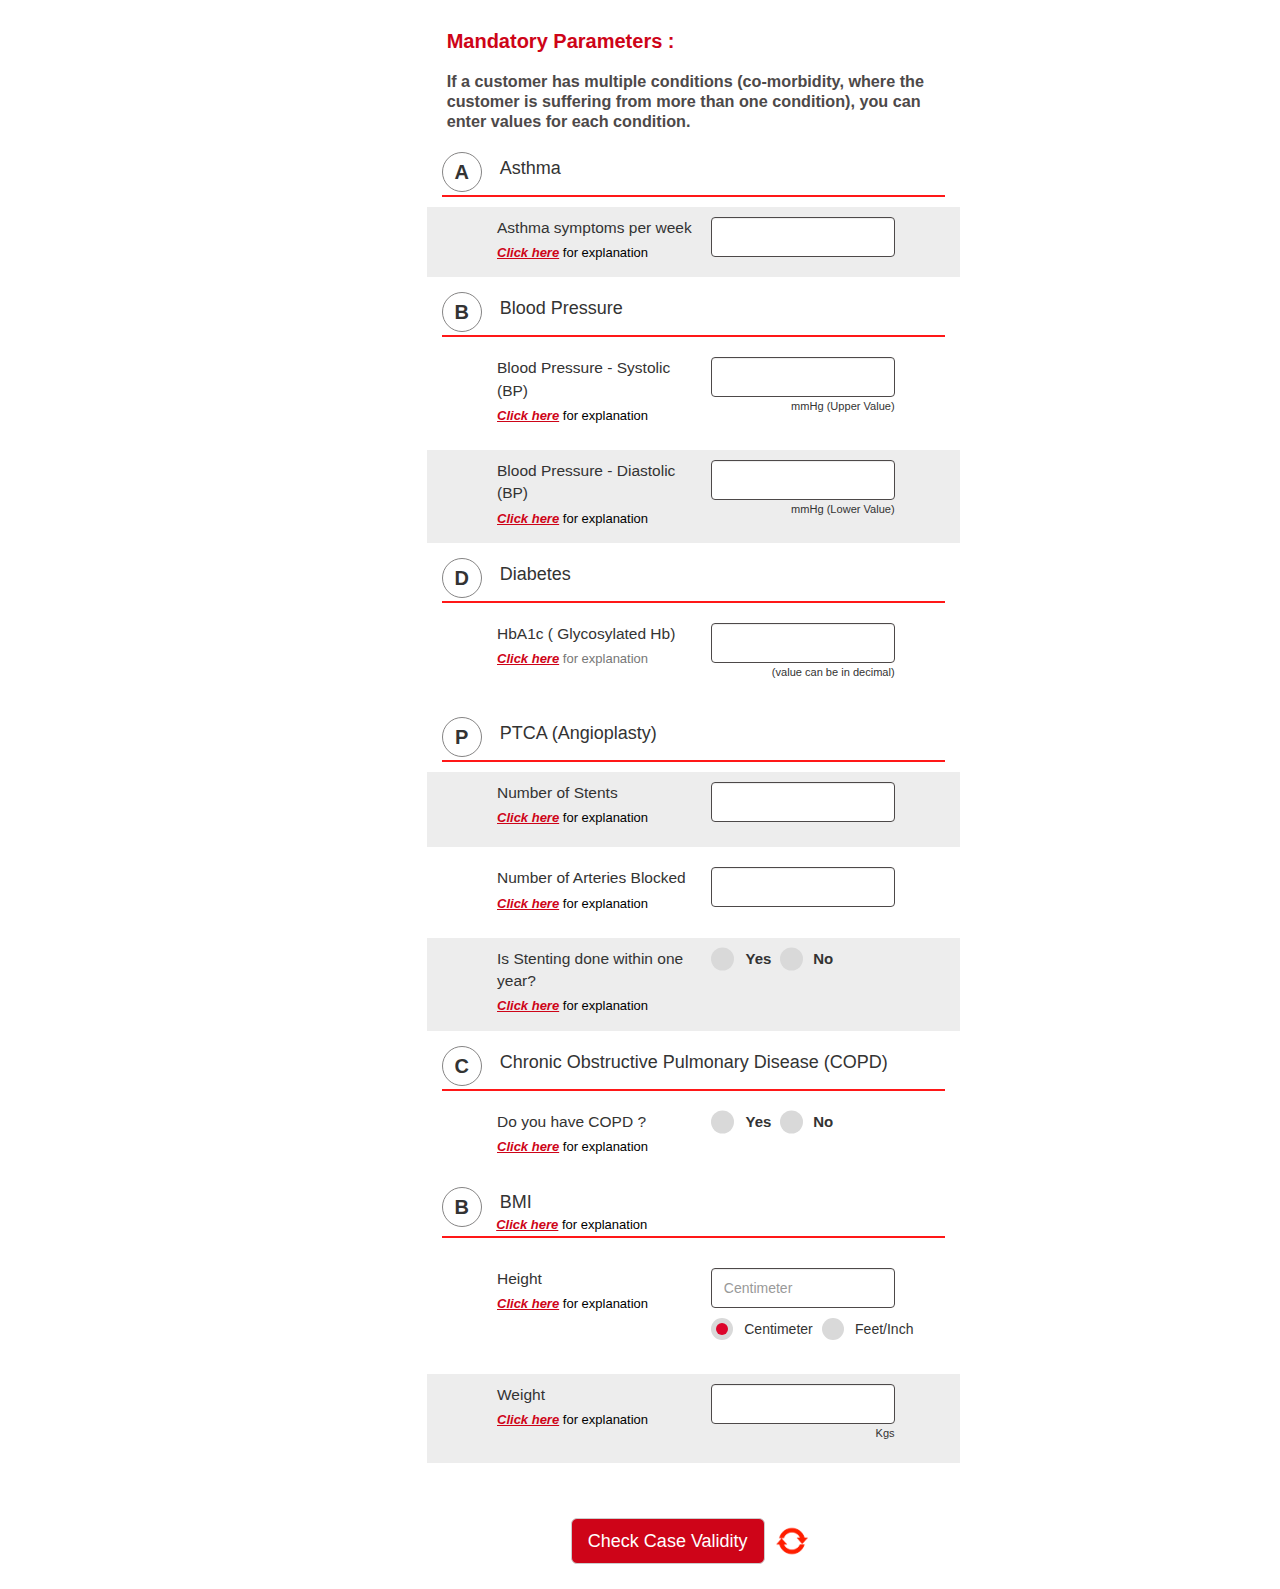
==== commit 75a8572c: "grammer chages" ====
--- a/index.html
+++ b/index.html
@@ -376,8 +376,8 @@
                     <br><b class="red" style="font-size: 20px; text-decoration: none;">Mandatory Parameters :</b>
                     <br><br>
                     <small style="font-size: 90%; color: rgb(77, 73, 73); font-weight: 600;">If a customer
-                        has multiple conditions (co-morbidity cases where customer is suffering from more than one
-                        condition), you can enter values for multiple conditions.</small>
+                        has multiple conditions (co-morbidity, where the customer is suffering from more than one
+                        condition), you can enter values for each condition.</small>
                 </h4>
             </div>
             <div class="row">
@@ -400,7 +400,7 @@
                             </div>
                             <div class="form-group odd row content-text">
                                 <label class="col-sm-6 col-xs-7 font-12" for="Asthma_Symptoms">
-                                    Asthma Symptoms per week.
+                                    Asthma symptoms per week
                                     <p data-toggle="modal" data-target=".bs-example-modal-sm"
                                         style="cursor:pointer; color: black;"><em><b class="red">Click here</b></em> for
                                         explanation</p>
@@ -427,7 +427,7 @@
                             <div class="clearfix"></div>
                             <div class="form-group row content-text">
                                 <label class="col-sm-6 col-xs-7 font-12">
-                                    Blood Pressure - Systolic(BP).
+                                    Blood Pressure - Systolic (BP)
                                     <p data-toggle="modal" data-target=".bs-example-modal-smb1"
                                         style="cursor:pointer; color: black;">
                                         <em><b class="red">Click here</b></em> for explanation
@@ -443,7 +443,7 @@
                             </div>
                             <div class="form-group odd row content-text">
                                 <label for="bp2" class="col-sm-6 col-xs-7 font-12">
-                                    Blood Pressure - Diastolic (BP).
+                                    Blood Pressure - Diastolic (BP)
                                     <p data-toggle="modal" data-target=".bs-example-modal-smb2"
                                         style="cursor: pointer;  color: black;">
                                         <em><b class="red">Click here</b></em> for explanation
@@ -469,7 +469,7 @@
 
                             <div class="form-group even row content-text">
                                 <label for="diabetes2" class="col-sm-6 col-xs-7 font-12">
-                                    HbA1c ( Glycosylated Hb).
+                                    HbA1c ( Glycosylated Hb)
                                     <p data-toggle="modal" data-target=".bs-example-modal-smd2"
                                         style="cursor: pointer;"><em><b class="red">Click here</b></em> for explanation
                                     </p>
@@ -497,7 +497,7 @@
                         </div>
                         <div class="form-group odd row content-text">
                             <label class="col-sm-6 col-xs-7 font-12">
-                                Number of Stents.
+                                Number of Stents
                                 <p data-toggle="modal" data-target="#ptca-1" style="cursor:pointer; color: black;">
                                     <em><b class="red">Click here</b></em> for explanation
                                 </p>
@@ -510,7 +510,7 @@
                         </div>
                         <div class="form-group even row content-text">
                             <label for="bp2" class="col-sm-6 col-xs-7 font-12">
-                                Number of Arteries Blocked.
+                                Number of Arteries Blocked
                                 <p data-toggle="modal" data-target="#ptca-2" style="cursor: pointer;  color: black;">
                                     <em><b class="red">Click here</b></em> for explanation
                                 </p>
@@ -522,7 +522,7 @@
                         </div>
                         <div class="form-group odd row content-text" id="div4">
                             <label for="asthmayes" class="col-sm-6 col-xs-7 font-12">
-                                Is Stenting done within one year ?
+                                Is Stenting done within one year?
                                 <p data-toggle="modal" data-target="#ptca-3" style="cursor: pointer; color: black;">
                                     <em><b class="red">Click
                                             here</b></em> for explanation
@@ -530,13 +530,13 @@
                             </label>
 
                             <div class="col-sm-6 col-xs-5" style="display: flex; align-items: center;">
-                                <label class="custom-radio-2"><input type="radio" name="stenting_prior_year" value="yes" id="year"
-                                        onchange="calculateInsurancePlan()">
+                                <label class="custom-radio-2"><input type="radio" name="stenting_prior_year" value="yes"
+                                        id="year" onchange="calculateInsurancePlan()">
                                     <span class="radio-mark-2"></span>
                                     <span class="radio-text">Yes</span>
                                 </label>
-                                <label class="custom-radio-2"><input type="radio" name="stenting_prior_year" value="no" id="year"
-                                        onchange="calculateInsurancePlan()">
+                                <label class="custom-radio-2"><input type="radio" name="stenting_prior_year" value="no"
+                                        id="year" onchange="calculateInsurancePlan()">
                                     <span class="radio-mark-2"></span>
                                     <span class="radio-text">No</span>
                                 </label>
@@ -1227,7 +1227,7 @@
         // Function to Caluculate Plan On Flowing Chronic Inputs
         function calculateInsurancePlan() {
 
-            
+
 
             $('input[name="Asthma_Symptoms"]').on('input', function () {
                 insurancePlans.asthma = $(this).val() ? $(this).val() : null;
@@ -1332,13 +1332,13 @@
                 }
             }
         }
-       
+
         // Function to Plan to Calculate One Plan For User Input
         function determineBestFitPlan() {
             var bestFitPlan = ["MAX", "MAX+", "VYTL", "VIP", "VIP+"];
 
             var copd = document.querySelector('input[name="copd_condition"]:checked') || null;
-            insurancePlans.copd =  copd ? copd.value : null;
+            insurancePlans.copd = copd ? copd.value : null;
 
             var yearOfStentElement = document.querySelector('input[name="stenting_prior_year"]:checked');
             insurancePlans.ptca3 = yearOfStentElement ? yearOfStentElement.value : null;
@@ -1375,8 +1375,8 @@
             if (insurancePlans.diabetes) {
                 var hba1c = insurancePlans.diabetes;
 
-                if(hba1c <= 7){
-                      // Will Include All the Plans
+                if (hba1c <= 7) {
+                    // Will Include All the Plans
                 }
                 else if (hba1c <= 8) {
                     bestFitPlan = bestFitPlan.filter(plan => plan !== "VIP" && plan !== "VIP+");
@@ -1496,7 +1496,7 @@
                 <div class="space">
                     <button type="button" class="close crossbtn" data-dismiss="modal" aria-label="Close"><span
                             aria-hidden="true">&times;</span></button>
-                    <p class="red"><b> * Your Insurance Plan *</b>
+                    <p class="red"><b> * Your insurance plan *</b>
                         <span style="color:#333; display: inline-block; padding-top: 5px; font-weight:bold;width: 100%">
                             You are Eligible For : <span id="yourInsurancePlan"></span></span>
                     </p>
@@ -1515,7 +1515,7 @@
                             aria-hidden="true">&times;</span></button>
                     <p class="red"><b> * Missing Information *</b>
                         <span style="color:#333; display: inline-block; padding-top: 5px; font-weight:bold;width: 100%">
-                            You Need To Enter At Least Three Values</span>
+                            You need to enter at least three values.</span>
                     </p>
                     <div class="clearfix"></div>
                 </div>
@@ -1532,8 +1532,7 @@
                     <button type="button" class="close crossbtn" data-dismiss="modal" aria-label="Close"><span
                             aria-hidden="true">&times;</span></button>
                     <p class="red"><b> * Information Missing ! *</b><span
-                            style="color:#333; display: inline-block; padding-top: 5px; font-weight:bold;width: 100%">Please
-                            enter some value in <span id="fld"></span></span></p>
+                            style="color:#333; display: inline-block; padding-top: 5px; font-weight:bold;width: 100%">Please enter a value in:<span id="fld"></span></span></p>
                     <hr>
                     <p class="text-left"> Put in numbers only</p>
                     <div class="clearfix"></div>
@@ -1552,13 +1551,13 @@
                     <hr style="margin: 2%;">
                     <ul style="margin-left:0; padding-left: 15px;">
                         <li>
-                            If data not available then put "0" or keep empty.
+                            If data is not available, enter 0 or leave it empty.
                         </li>
                         <li>
-                            Value should be between "1" to "3".
+                            Value should be between 1 to 3.
                         </li>
-                        <li> Ask customer if this data is not available in the report</li>
-                        <li> Ask about breathlessness episodes in a week</li>
+                        <li> Ask customer if this data is not available in the report.</li>
+                        <li> Ask about breathlessness episodes in a week.</li>
                     </ul>
                     <div class="clearfix"></div>
                 </div>
@@ -1578,10 +1577,10 @@
                     <hr style="margin: 2%;">
                     <ul style="margin-left:0; padding-left: 15px;">
                         <li>
-                            If data not available then put "0" or keep empty.
+                            If data is not available, enter 0 or leave it empty.
                         </li>
-                        <li> The value should be between "1" to "180"</li>
-                        <li> Don't confuse with Diastolic Blood Pressure</li>
+                        <li> The value should be between 1 to 180.</li>
+                        <li> Don't confuse with Diastolic Blood Pressure.</li>
                     </ul>
                     <div class="clearfix"></div>
                 </div>
@@ -1599,10 +1598,10 @@
                     <hr style="margin: 2%;">
                     <ul style="margin-left:0; padding-left: 15px;">
                         <li>
-                            If data not available then put "0" or keep empty.
+                            If data is not available, enter 0 or leave it empty.
                         </li>
-                        <li> The value should be between "1" to "100"</li>
-                        <li> Don't confuse with Systolic Blood Pressure</li>
+                        <li> The value should be between 1 to 100.</li>
+                        <li> Don't confuse with Systolic Blood Pressure.</li>
                     </ul>
                     <div class="clearfix"></div>
                 </div>
@@ -1636,9 +1635,9 @@
                     </p>
                     <hr style="margin: 2%;">
                     <ul style=" padding-left: 15px; margin:0">
-                        <li>If data not available then put "0" or keep empty.</li>
-                        <li>The value should be between "1" to "10".</li>
-                        <li>Check blood reports only, don't confuse by Urine Sugar.</li>
+                        <li>If data is not available, enter 0 or leave it empty.</li>
+                        <li>The value should be between 1 to 10.</li>
+                        <li>Check the blood reports only, don't confuse by Urine Sugar.</li>
                         <li>Don't confuse with Random Blood Sugar or Hb or Hemoglobin.</li>
                     </ul>
                     <div class="clearfix"></div>
@@ -1659,7 +1658,7 @@
                     </p>
                     <hr>
                     <ul style=" padding-left: 15px; margin:0">
-                        <li> If data not available then put "0"</li>
+                        <li>If data is not available, enter '0' or leave it empty.</li>
                         <li>Check in Blood Reports</li>
                         <li>It is also called Cholestrol</li>
                         <li> Don't confuse with LDL, VLDL, or HDL</li>
@@ -1680,7 +1679,7 @@
                     </p>
                     <hr>
                     <ul style=" padding-left: 15px; margin:0">
-                        <li> If data not available then put "0"</li>
+                        <li> If data not available then enter "0"</li>
                         <li>Check in Blood Reports</li>
                         <li> Don't confuse with LDL, VLDL, or HDL</li>
                     </ul>
@@ -1702,8 +1701,8 @@
                     </p>
                     <hr style="margin: 2%;">
                     <ul style=" padding-left: 15px; margin:0">
-                        <li>If data not available then put "0" or keep empty.</li>
-                        <li>The value should be between "1" to "10".</li>
+                        <li>If data not available then enter 0 or keep empty.</li>
+                        <li>The value should be between 1 to 10.</li>
                         <li>Check blood reports only, don't confuse by Urine Sugar.</li>
                         <li>Don't confuse with Random Blood Sugar or Hb or Hemoglobin.</li>
                     </ul>
@@ -1746,13 +1745,13 @@
                                 aria-hidden="true">&times;</span></button>
                         <h5 class="modal-title" id="myModalLabel"><b> Case is ok to source<br>
                                 <span style="color:#000;display: inline-block; padding-top:10px; "> You may contact
-                                    Pre-sourcing approval team</span></b>
+                                    pre-sourcing approval team.</span></b>
                         </h5>
                     </div>
                     <hr>
                     <p class="red"><b> * Your Insurance Plan *</b>
                         <span style="color:#333; display: inline-block; padding-top: 5px; font-weight:bold;width: 100%">
-                            You are Eligible For : <span id="bestFitPlan"></span></span>
+                            You are eligible for: : <span id="bestFitPlan"></span></span>
                     </p>
                     <hr>
                     <!-- <p style="padding-top: 0px; font-size: 12px;"><b>Contact No. :</b> <a href="tel:022- 62278712" target="_self">022- 62278712</a><br>
@@ -1778,7 +1777,7 @@
                         <button type="button" class="close crossbtn" data-dismiss="modal" aria-label="Close"><span
                                 aria-hidden="true">&times;</span></button>
                         <h5 class="modal-title" id="myModalLabel"><b>No DATA ADD HERE Case is ok to source<br>
-                                You may contact Pre-sourcing approval team</b>
+                            You may contact the pre-sourcing approval team.</b>
                         </h5>
                     </div>
                     <hr>
@@ -1875,9 +1874,8 @@
                     <div class="headerdiv1">
                         <button type="button" class="close crossbtn" data-dismiss="modal" aria-label="Close"><span
                                 aria-hidden="true">&times;</span></button>
-                        <h5 class="modal-title" id="myModalLabel"><b>Case is ok to source<br>
-                                <span style="color:#000;display: inline-block; padding-top:10px; "> You may contact
-                                    Pre-sourcing approval team</span></b>
+                        <h5 class="modal-title" id="myModalLabel"><b>The case is okay to source.<br>
+                                <span style="color:#000;display: inline-block; padding-top:10px; ">You may contact the pre-sourcing approval team.</span></b>
                         </h5>
                     </div>
                     <hr>
@@ -1885,7 +1883,7 @@
                     <br> Email : <a href="mailto:RetailUW.healthinsurance@adityabirlacapital.com">RetailUW.healthinsurance@adityabirlacapital.com</a>
                     <br> Timing: 10AM to 6 PM
                  </p> -->
-                    <p>Note: Final decision is subject to underwriting</p>
+                    <p>Note: The final decision is subject to underwriting.</p>
                 </div>
             </div>
         </div>
@@ -1959,10 +1957,10 @@
                     <hr style="margin: 2%;">
                     <ul style="margin-left:0; padding-left: 15px; font-weight: normal;">
                         <li>
-                            Body Mass Index (BMI) measures body fat based on weight and height.
+                            The Body Mass Index (BMI) measures body fat based on weight and height.
                         </li>
                         <li>
-                            Evaluates weight category (underweight, normal, overweight, obese) for health assessment.
+                            It evaluates the weight category (underweight, normal, overweight, or obese) for health assessment.
                         </li>
                     </ul>
                     <div class="clearfix"></div>
@@ -1984,7 +1982,7 @@
                             If data not available then put "0"
                         </li>
                         <li>Ask customer as this data is not available in any report</li> -->
-                        <li>Please enter value either in Centimeter or Feet/Inches.</li>
+                        <li>Please enter a value in either centimeters or feet/inches.</li>
                     </ul>
                     <div class="clearfix"></div>
                 </div>
@@ -2005,7 +2003,7 @@
                             If data not available then put "0"
                         </li>
                         <li>Ask customer as this data is not available in any report</li> -->
-                        <li>Please enter value in Kgs.</li>
+                        <li>Please enter the weight in kilograms (kg).</li>
                     </ul>
                     <div class="clearfix"></div>
                 </div>
@@ -2043,8 +2041,8 @@
                     </p>
                     <hr style="margin: 2%;">
                     <ul style="margin-left:0; padding-left: 15px; font-weight: normal;">
-                        <li>If data not available then put "0" or keep empty.</li>
-                        <li>The value should be between "1" and "2".</li>
+                        <li>If data is not available, enter 0 or leave it empty.</li>
+                        <li>The value should be between 1 and 2.</li>
                         <li>Ask customer if this data is not available in any report.</li>
                     </ul>
                     <div class="clearfix"></div>
@@ -2063,8 +2061,8 @@
                     </p>
                     <hr style="margin: 2%;">
                     <ul style="margin-left:0; padding-left: 15px; font-weight: normal;">
-                        <li>If data not available then put "0" or keep empty.</li>
-                        <li>The value should be between "1" and "2".</li>
+                        <li>If data is not available, enter 0 or leave it empty.</li>
+                        <li>The value should be between 1 and 2.</li>
                         <li>Ask customer if this data is not available in any report.</li>
                     </ul>
                     <div class="clearfix"></div>
@@ -2083,7 +2081,7 @@
                     </p>
                     <hr style="margin: 2%;">
                     <ul style="margin-left:0; padding-left: 15px; font-weight: normal;">
-                        <li>If data not available then don't select.</li>
+                        <li>If the data is not available, do not select.</li>
                         <li>Ask customer if this data is not available in any report.</li>
                     </ul>
                     <div class="clearfix"></div>
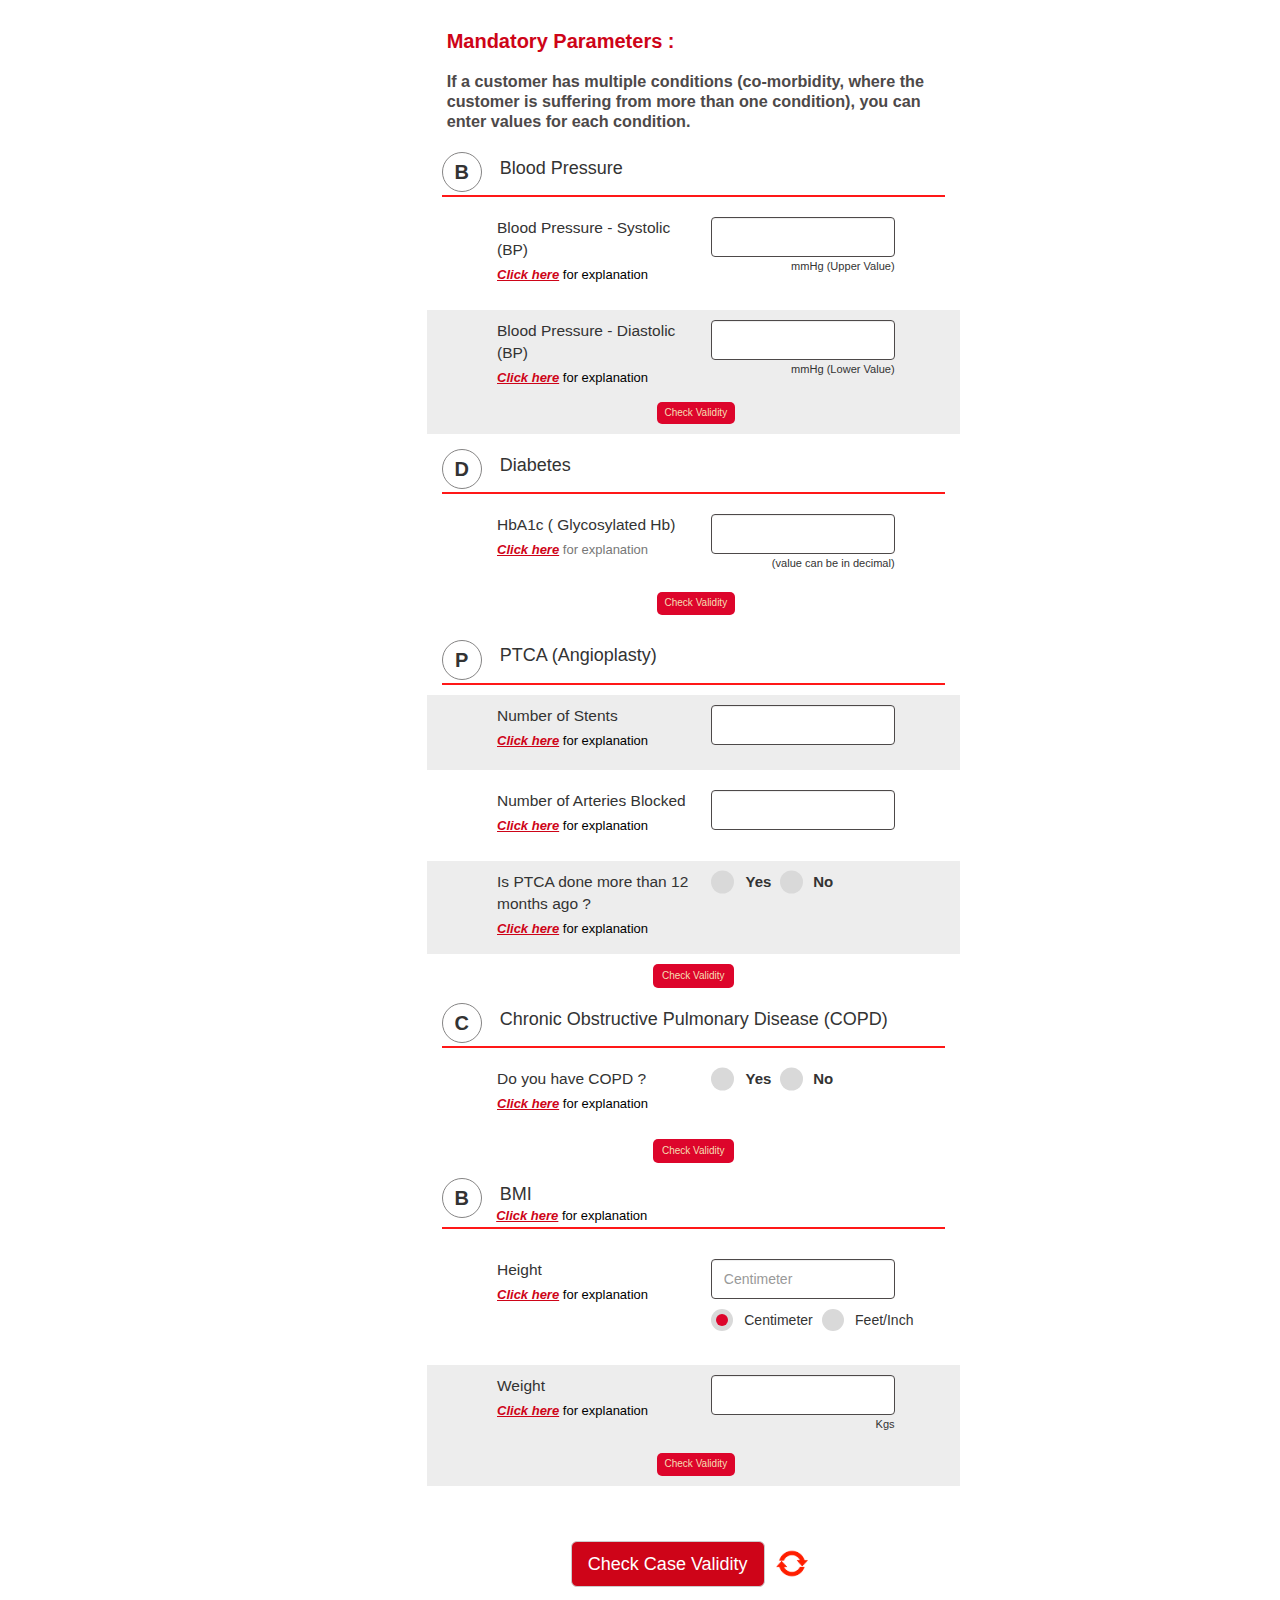
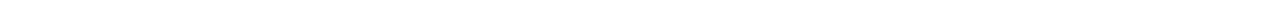
==== commit 301db55d: "new changes" ====
--- a/index.html
+++ b/index.html
@@ -176,6 +176,15 @@
             margin-left: 18%;
             font-weight: 600;
             font-size: 1.5rem;
+        }
+
+        .check-validity {
+            border: none;
+            background-color: #dd052b;
+            color: wheat;
+            border-radius: 5px;
+            font-size: 1rem;
+            padding: 1% 2%;
         }
 
         /* Responsive styling for smaller screens */
@@ -388,7 +397,8 @@
 
                         <div class="showdiv" id="div1">
                             <div class="clearfix"></div>
-                            <div class="media" style="margin-bottom: 10px;">
+
+                            <!-- <div class="media" style="margin-bottom: 10px;">
                                 <div class="media-left">
                                     <span>A</span>
                                 </div>
@@ -411,7 +421,7 @@
                                         oninput="this.value = this.value.replace(/[^0-9]/g, '')" maxlength="4"
                                         inputmode="numeric" pattern="[0-9]*" onblur="calculateInsurancePlan()">
                                 </div>
-                            </div>
+                            </div> -->
 
                             <div class="clearfix"></div>
                             <div class="media" style="margin-bottom: 10px;">
@@ -450,10 +460,16 @@
                                     </p>
                                 </label>
                                 <div class="col-sm-6 col-xs-5">
-                                    <input type="number" class="form-control" name="bp2" id="bp2"
-                                        oninput="maxLengthCheck(this)" maxlength="4" inputmode="numeric"
-                                        pattern="[0-9]*" onblur="calculateInsurancePlan()">
+                                    <div style="display: flex;">
+                                        <input type="number" class="form-control" name="bp2" id="bp2"
+                                            oninput="maxLengthCheck(this)" maxlength="4" inputmode="numeric"
+                                            pattern="[0-9]*">
+                                    </div>
                                     <p class="text-left"><small> mmHg (Lower Value)</small></p>
+                                </div>
+                                <div style="text-align: center; margin-top: 2%;" class="col-md-12 col-sm-12">
+                                    <button class="check-validity" onclick=" calculateInsurancePlanForBP()">Check
+                                        Validity</button>
                                 </div>
                             </div>
                             <div class="media" style="margin-bottom: 10px;">
@@ -478,8 +494,12 @@
                                 <div class="col-sm-6 col-xs-5">
                                     <input type="number" name="diabetes2" id="diabetes2" class="form-control"
                                         oninput="maxLengthCheck(this)" maxlength="4" inputmode="numeric"
-                                        pattern="[0-9]*" onblur="calculateInsurancePlan()">
+                                        pattern="[0-9]*">
                                     <p class="text-left"><small>(value can be in decimal)</small></p>
+                                </div>
+                                <div style="text-align: center; margin-top: 2%;" class="col-md-12 col-sm-12">
+                                    <button class="check-validity" onclick="calculateInsurancePlanForDiabetese()">Check
+                                        Validity</button>
                                 </div>
                             </div>
                         </div>
@@ -517,12 +537,14 @@
                             </label>
                             <div class="col-sm-6 col-xs-5">
                                 <input type="number" class="form-control" name="arteries" id="arteries"
-                                    oninput="maxLengthCheck(this)" maxlength="4" inputmode="numeric" pattern="[0-9]*">
+                                    oninput="maxLengthCheck(this)" maxlength="4" inputmode="numeric" min="1"
+                                    pattern="[1-9][0-9]*" onkeydown="if(this.value==0 && event.key==0) return false;">
+
                             </div>
                         </div>
                         <div class="form-group odd row content-text" id="div4">
                             <label for="asthmayes" class="col-sm-6 col-xs-7 font-12">
-                                Is Stenting done within one year?
+                                Is PTCA done more than 12 months ago ?
                                 <p data-toggle="modal" data-target="#ptca-3" style="cursor: pointer; color: black;">
                                     <em><b class="red">Click
                                             here</b></em> for explanation
@@ -531,18 +553,20 @@
 
                             <div class="col-sm-6 col-xs-5" style="display: flex; align-items: center;">
                                 <label class="custom-radio-2"><input type="radio" name="stenting_prior_year" value="yes"
-                                        id="year" onchange="calculateInsurancePlan()">
+                                        id="year">
                                     <span class="radio-mark-2"></span>
                                     <span class="radio-text">Yes</span>
                                 </label>
                                 <label class="custom-radio-2"><input type="radio" name="stenting_prior_year" value="no"
-                                        id="year" onchange="calculateInsurancePlan()">
+                                        id="year">
                                     <span class="radio-mark-2"></span>
                                     <span class="radio-text">No</span>
                                 </label>
                             </div>
-
-
+                        </div>
+                        <div style="text-align: center; margin-top: 2%;" class="col-md-12 col-sm-12">
+                            <button class="check-validity" onclick="calculateInsurancePlanForPTCA()">Check
+                                Validity</button>
                         </div>
 
                         <div class="clearfix"></div>
@@ -566,19 +590,20 @@
                             </label>
 
                             <div class="col-sm-6 col-xs-5" style="display: flex; align-items: center;">
-                                <label class="custom-radio-2"><input type="radio" name="copd_condition" value="yes"
-                                        onchange="calculateInsurancePlan()">
+                                <label class="custom-radio-2"><input type="radio" name="copd_condition" value="yes">
                                     <span class="radio-mark-2"></span>
                                     <span class="radio-text">Yes</span>
                                 </label>
-                                <label class="custom-radio-2"><input type="radio" name="copd_condition" value="no"
-                                        onchange="calculateInsurancePlan()">
+                                <label class="custom-radio-2"><input type="radio" name="copd_condition" value="no">
                                     <span class="radio-mark-2"></span>
                                     <span class="radio-text">No</span>
                                 </label>
                             </div>
                         </div>
-
+                        <div style="text-align: center; margin-top: 2%;" class="col-md-12 col-sm-12">
+                            <button class="check-validity" onclick="calculateInsurancePlanForCOPD()">Check
+                                Validity</button>
+                        </div>
                         <div class="clearfix"></div>
                         <div class="media" style="margin-bottom: 10px;">
                             <div class="media-left">
@@ -658,8 +683,12 @@
                                 <div class="col-sm-6 col-xs-5">
                                     <input type="number" class="form-control static_class" name="BMI_Weight" value=""
                                         id="weight" oninput="maxLengthCheck(this)" maxlength="5" inputmode="numeric"
-                                        pattern="[0-9]*" onblur="calculateInsurancePlan()">
+                                        pattern="[0-9]*">
                                     <p class="text-left"><small> Kgs</small> </p>
+                                </div>
+                                <div style="text-align: center; margin-top: 2%;" class="col-md-12 col-sm-12">
+                                    <button class="check-validity" onclick="calculateInsurancePlanForBMI()">Check
+                                        Validity</button>
                                 </div>
                             </div>
                         </div>
@@ -720,9 +749,9 @@
 
         $(document).ready(function () {
 
-            $('input[name="Asthma_Symptoms"]').on('input', function () {
-                insurancePlans.asthma = $(this).val() ? $(this).val() : null;
-            });
+            // $('input[name="Asthma_Symptoms"]').on('input', function () {
+            //     insurancePlans.asthma = $(this).val() ? $(this).val() : null;
+            // });
 
             $('input[name="bp1"]').on('input', function () {
                 insurancePlans.bp1 = $(this).val() ? $(this).val() : null;
@@ -1011,16 +1040,13 @@
 
                 var eligiblePlans = determineBestFitPlan();
                 document.getElementById("bestFitPlan").innerText = eligiblePlans.join(",");
-                let count = checkFilledParameters(insurancePlans);
-                console.log("insurancePlans : ", insurancePlans);
-                console.log("count :", count);
-                console.log("eligiblePlans :", eligiblePlans);
+               
 
 
                 if (check_inputs() == 0) {
-                    if (count <= 2) {
-                        $('#lessInputParameters').modal('show');
-                    } else if (eligiblePlans.length == 0) {
+                   
+
+                    if (eligiblePlans.length == 0) {
                         $('#rejected').modal('show');
                     }
                     else {
@@ -1033,40 +1059,9 @@
         });
 
 
-        function checkFilledParameters(data) {
-            let fillCount = 0;
-
-            if (data.asthma !== null) {
-                fillCount++;
-            }
-
-            if (data.diabetes !== null) {
-                fillCount++;
-            }
-
-            if (data.bp1 !== null || data.bp2 !== null) {
-                fillCount++;
-            }
-
-            if (data.ptca1 !== null || data.ptca2 !== null || data.ptca3 !== null) {
-                fillCount++;
-            }
-
-            if (data.bmi !== null) {
-                fillCount++;
-            }
-
-            if (data.copd !== null) {
-                fillCount++;
-            }
-
-            return fillCount;
-        }
-
-
-        // Following Code is to display popup of insurance plan for indivisual parameter
+       
         var insurancePlans = {
-            asthma: null,
+            // asthma: null,
             bp1: null,
             bp2: null,
             diabetes: null,
@@ -1077,162 +1072,26 @@
             bmi: null
         };
 
-        function calculateInsurancePlanForAsthma() {
-            var asthmaValue = document.getElementById("Asthma_Symptoms").value;
-
-            if (asthmaValue != "") {
-                insurancePlans.asthma = asthmaValue;
-
-                if (asthmaValue <= 3) {
-                    var insurancePlanForAsthma = "MAX, MAX+, VYTL, VIP, VIP+";
-                } else {
-                    var insurancePlanForAsthma = "No Insurance Plan Covered";
-                }
-
-                document.getElementById("yourInsurancePlan").innerText = insurancePlanForAsthma;
-                $('#insurancePlanPopup').modal('show');
-            }
-        }
+        // function calculateInsurancePlanForAsthma() {
+        //     $('input[name="Asthma_Symptoms"]').on('input', function () {
+        //         insurancePlans.asthma = $(this).val() ? $(this).val() : null;
+        //     });
+
+        //     var bestInsurancePlan = determineBestFitPlan();
+
+
+        //     Check for Asthma
+        //     if (insurancePlans.asthma) {
+        //         if (bestInsurancePlan.length === 0) {
+        //             $('#rejected').modal('show');
+        //         } else {
+        //             document.getElementById("yourInsurancePlan").innerText = bestInsurancePlan.join(",");
+        //             $('#insurancePlanPopup').modal('show');
+        //         }
+        //     }
+        // }
 
         function calculateInsurancePlanForBP() {
-            var bp1Value = document.getElementById("bp1").value;
-            var bp2Value = document.getElementById("bp2").value || 0;
-
-            if (bp1Value != "" && bp2Value != "") {
-                insurancePlans.bp1 = bp1Value;
-                insurancePlans.bp2 = bp2Value;
-
-                var insurancePlanForBP;
-
-                if (bp1Value <= 160 && bp2Value <= 100) {
-                    insurancePlanForBP = "MAX, MAX+, VYTL, VIP, VIP+";
-                } else if (bp1Value >= 161 && bp1Value <= 180 && bp2Value <= 100) {
-                    insurancePlanForBP = "VYTL";
-                } else {
-                    insurancePlanForBP = "No Insurance Plan Covered";
-                }
-
-
-                document.getElementById("yourInsurancePlan").innerText = insurancePlanForBP;
-                $('#insurancePlanPopup').modal('show');
-            }
-        }
-
-        function calculateInsurancePlanForDiabetese() {
-            var diabetesValue = document.getElementById("diabetes2").value;
-
-            if (diabetesValue != "") {
-                insurancePlans.diabetes = diabetesValue;
-                var insurancePlanForDiabetes;
-
-                if (diabetesValue <= 8) {
-                    insurancePlanForDiabetes = "MAX, MAX+,VYTL, VIP, VIP+";
-                } else if (diabetesValue > 8 && diabetesValue <= 10) {
-                    insurancePlanForDiabetes = "VYTL, VIP, VIP+";
-                } else {
-                    insurancePlanForDiabetes = "No Insurance Plan Covered";
-                }
-
-                document.getElementById("yourInsurancePlan").innerText = insurancePlanForDiabetes;
-                $('#insurancePlanPopup').modal('show');
-            }
-        }
-
-        function calculateInsurancePlanForPTCA() {
-            var stentsValue = document.getElementById("stents") ? document.getElementById("stents").value : null;
-            var arteriesValue = document.getElementById("arteries") ? document.getElementById("arteries").value : null;
-            var yearOfStentElement = document.querySelector('input[name="stenting_prior_year"]:checked');
-            var yearOfStentValue = yearOfStentElement ? yearOfStentElement.value : null;
-
-            if (stentsValue && arteriesValue && yearOfStentValue) {
-                insurancePlans.ptca1 = stentsValue;
-                insurancePlans.ptca2 = arteriesValue;
-                insurancePlans.ptca3 = yearOfStentValue;
-
-                var insurancePlanForPTCA;
-
-                if (stentsValue <= 1 && arteriesValue <= 1 && yearOfStentValue === "yes") {
-                    insurancePlanForPTCA = "MAX, MAX+, VYTL";
-                } else if (stentsValue >= 0 && stentsValue <= 2 && arteriesValue >= 0 && arteriesValue <= 2 && yearOfStentValue === "yes") {
-                    insurancePlanForPTCA = "VYTL";
-                } else if (stentsValue <= 1 && arteriesValue <= 1 && yearOfStentValue === "no") {
-                    insurancePlanForPTCA = "MAX, MAX+, VYTL";
-                } else if (stentsValue >= 0 && stentsValue <= 2 && arteriesValue >= 0 && arteriesValue <= 2 && yearOfStentValue === "no") {
-                    insurancePlanForPTCA = "VYTL";
-                } else {
-                    insurancePlanForPTCA = "No Insurance Plan Covered";
-                }
-
-                document.getElementById("yourInsurancePlan").innerText = insurancePlanForPTCA;
-                $('#insurancePlanPopup').modal('show');
-            }
-        }
-
-        function calculateInsurancePlanForCOPD() {
-            var copdValue = document.querySelector('input[name="copd_condition"]:checked').value;
-
-
-            if (copdValue != "") {
-                insurancePlans.copd = copdValue;
-                var insurancePlanForCOPD;
-
-                if (copdValue === "yes") {
-                    insurancePlanForCOPD = "MAX, MAX+, VYTL";
-                } else if (copdValue === "no") {
-                    insurancePlanForCOPD = "MAX, MAX+, VYTL, VIP, VIP+";
-                }
-
-                document.getElementById("yourInsurancePlan").innerText = insurancePlanForCOPD;
-                $('#insurancePlanPopup').modal('show');
-            }
-        }
-
-        function calculateInsurancePlanForBMI() {
-            var height, weight, bmi;
-            var selectedUnit = document.querySelector('input[name="height_unit"]:checked').value || "meter";
-
-            if (selectedUnit === "meter") {
-                height = parseFloat(document.getElementById("mtr").value) / 100;
-            } else {
-                var feet = parseFloat(document.getElementById("feet").value) || 0;
-                var inch = parseFloat(document.getElementById("inch").value) || 0;
-                height = (feet * 12 + inch) * 0.0254;
-            }
-
-            weight = parseFloat(document.getElementById("weight").value);
-
-            if (height > 0 && weight > 0) {
-                bmi = parseFloat(weight / (height * height)).toFixed(2);
-            }
-
-
-            if (bmi) {
-                insurancePlans.bmi = bmi;
-                // var insurancePlanForBMI;
-
-                // if (bmi <= 36.99) {
-                //     insurancePlanForBMI = "MAX, MAX+, VYTL, VIP, VIP+";
-                // } else if (bmi > 36.99 && bmi <= 39.99) {
-                //     insurancePlanForBMI = "MAX, MAX+, VYTL";
-                // } else {
-                //     insurancePlanForBMI = "No Plan Covered";
-                // }
-
-                // document.getElementById("yourInsurancePlan").innerText = insurancePlanForBMI;
-                // $('#insurancePlanPopup').modal('show');
-            }
-        }
-
-
-        // Function to Caluculate Plan On Flowing Chronic Inputs
-        function calculateInsurancePlan() {
-
-
-
-            $('input[name="Asthma_Symptoms"]').on('input', function () {
-                insurancePlans.asthma = $(this).val() ? $(this).val() : null;
-            });
-
             $('input[name="bp1"]').on('input', function () {
                 insurancePlans.bp1 = $(this).val() ? $(this).val() : null;
             });
@@ -1241,43 +1100,8 @@
                 insurancePlans.bp2 = $(this).val() ? $(this).val() : null;
             });
 
-            $('input[name="diabetes2"]').on('input', function () {
-                insurancePlans.diabetes = $(this).val() ? $(this).val() : null;
-            });
-
-            $('input[name="stents"]').on('input', function () {
-                insurancePlans.ptca1 = $(this).val() ? $(this).val() : null;
-            });
-
-            $('input[name="arteries"]').on('input', function () {
-                insurancePlans.ptca2 = $(this).val() ? $(this).val() : null;
-            });
-
-            $('input[name="stenting_prior_year"]').on('change', function () {
-                insurancePlans.ptca3 = $(this).val() ? $(this).val() : null;
-            });
-
-            $('input[name="copd_condition"]').on('change', function () {
-                insurancePlans.copd = $(this).val() ? $(this).val() : null;
-            });
-
-            $('input[name="bmi"]').on('input', function () {
-                insurancePlans.bmi = $(this).val() ? $(this).val() : null;
-            });
-
-
             var bestInsurancePlan = determineBestFitPlan();
 
-
-            // Check for Asthma
-            if (insurancePlans.asthma) {
-                if (bestInsurancePlan.length === 0) {
-                    $('#rejected').modal('show');
-                } else {
-                    document.getElementById("yourInsurancePlan").innerText = bestInsurancePlan.join(",");
-                    $('#insurancePlanPopup').modal('show');
-                }
-            }
 
             // Check Blood Pressure
             if (insurancePlans.bp1 && insurancePlans.bp2) {
@@ -1288,6 +1112,14 @@
                     $('#insurancePlanPopup').modal('show');
                 }
             }
+        }
+
+        function calculateInsurancePlanForDiabetese() {
+            $('input[name="diabetes2"]').on('input', function () {
+                insurancePlans.diabetes = $(this).val() ? $(this).val() : null;
+            });
+
+            var bestInsurancePlan = determineBestFitPlan();
 
             // Check Diabetes
             if (insurancePlans.diabetes) {
@@ -1298,7 +1130,22 @@
                     $('#insurancePlanPopup').modal('show');
                 }
             }
-
+        }
+
+        function calculateInsurancePlanForPTCA() {
+            $('input[name="stents"]').on('input', function () {
+                insurancePlans.ptca1 = $(this).val() ? $(this).val() : null;
+            });
+
+            $('input[name="arteries"]').on('input', function () {
+                insurancePlans.ptca2 = $(this).val() ? $(this).val() : null;
+            });
+
+            $('input[name="stenting_prior_year"]').on('change', function () {
+                insurancePlans.ptca3 = $(this).val() ? $(this).val() : null;
+            });
+
+            var bestInsurancePlan = determineBestFitPlan();
 
             // Check PTCA (stent and arteries)
             if (insurancePlans.ptca1 && insurancePlans.ptca2 && insurancePlans.ptca3 != null) {
@@ -1309,7 +1156,14 @@
                     $('#insurancePlanPopup').modal('show');
                 }
             }
-
+        }
+
+        function calculateInsurancePlanForCOPD() {
+            $('input[name="copd_condition"]').on('change', function () {
+                insurancePlans.copd = $(this).val() ? $(this).val() : null;
+            });
+
+            var bestInsurancePlan = determineBestFitPlan();
 
             // Check COPD
             if (insurancePlans.copd != null) {
@@ -1320,9 +1174,45 @@
                     $('#insurancePlanPopup').modal('show');
                 }
             }
+        }
+
+        function calculateBMI() {
+            var height, weight, bmi;
+            var selectedUnit = document.querySelector('input[name="height_unit"]:checked').value || "meter";
+
+            if (selectedUnit === "meter") {
+                height = parseFloat(document.getElementById("mtr").value) / 100;
+            } else {
+                var feet = parseFloat(document.getElementById("feet").value) || 0;
+                var inch = parseFloat(document.getElementById("inch").value) || 0;
+                height = (feet * 12 + inch) * 0.0254;
+            }
+
+            weight = parseFloat(document.getElementById("weight").value);
+
+            if (height > 0 && weight > 0) {
+                bmi = parseFloat(weight / (height * height)).toFixed(2);
+            }
+
+
+            if (bmi) {
+                insurancePlans.bmi = bmi;
+            }
+        }
+
+
+        // Function to Caluculate Plan On Flowing Chronic Inputs
+        function calculateInsurancePlanForBMI() {
+
+            $('input[name="bmi"]').on('input', function () {
+                insurancePlans.bmi = $(this).val() ? $(this).val() : null;
+            });
+
+
+            var bestInsurancePlan = determineBestFitPlan();
 
             // Check BMI
-            calculateInsurancePlanForBMI();
+            calculateBMI();
             if (insurancePlans.bmi) {
                 if (bestInsurancePlan.length === 0) {
                     $('#rejected').modal('show');
@@ -1331,9 +1221,10 @@
                     $('#insurancePlanPopup').modal('show');
                 }
             }
-        }
-
-        // Function to Plan to Calculate One Plan For User Input
+
+        }
+
+
         function determineBestFitPlan() {
             var bestFitPlan = ["MAX", "MAX+", "VYTL", "VIP", "VIP+"];
 
@@ -1343,19 +1234,8 @@
             var yearOfStentElement = document.querySelector('input[name="stenting_prior_year"]:checked');
             insurancePlans.ptca3 = yearOfStentElement ? yearOfStentElement.value : null;
 
-            console.log(insurancePlans.copd);
-            console.log(insurancePlans.ptca3);
-
-            // Check Asthma/Hyperlipidemia
-            if (insurancePlans.asthma) {
-                var asthmaValue = insurancePlans.asthma;
-
-                if (asthmaValue <= 3) {
-                    var insurancePlanForAsthma = "MAX, MAX+, VYTL, VIP, VIP+";
-                } else {
-                    bestFitPlan = bestFitPlan.filter(plan => plan !== "VYTL" && plan !== "VIP" && plan !== "VIP+" && plan !== "MAX+" && plan !== "MAX");
-                }
-            }
+
+
 
             // Check Blood Pressure
             if (insurancePlans.bp1 && insurancePlans.bp2) {
@@ -1396,11 +1276,11 @@
 
                 if (stent <= 1 && arteries <= 1 && yearOfStents === "yes") {
                     bestFitPlan = bestFitPlan.filter(plan => plan !== "VIP" && plan !== "VIP+");
-                } else if (stent >= 0 && stent <= 2 && arteries >= 0 && arteries <= 2 && yearOfStents === "yes") {
+                } else if (stent >= 0 && stent <= 2 && arteries >= 1 && arteries <= 2 && yearOfStents === "yes") {
                     bestFitPlan = bestFitPlan.filter(plan => plan !== "VIP" && plan !== "VIP+" && plan !== "MAX" && plan !== "MAX+");
                 } else if (stent <= 1 && arteries <= 1 && yearOfStents === "no") {
                     bestFitPlan = bestFitPlan.filter(plan => plan !== "VIP" && plan !== "VIP+" && plan !== "MAX" && plan !== "MAX+" && plan !== "VYTL");
-                } else if (stent >= 0 && arteries <= 2 && arteries >= 0 && arteries <= 2 && yearOfStents === "no") {
+                } else if (stent >= 0 && arteries <= 2 && arteries >= 1 && arteries <= 2 && yearOfStents === "no") {
                     bestFitPlan = bestFitPlan.filter(plan => plan !== "VIP" && plan !== "VIP+" && plan !== "MAX" && plan !== "MAX+" && plan !== "VYTL");
                 } else {
                     bestFitPlan = bestFitPlan.filter(plan => plan !== "VIP" && plan !== "VIP+" && plan !== "MAX" && plan !== "MAX+" && plan !== "VYTL");
@@ -1420,11 +1300,13 @@
             }
 
             // Check BMI
-            calculateInsurancePlanForBMI();
+            calculateBMI();
             if (insurancePlans.bmi) {
                 var bmi = insurancePlans.bmi;
 
-                if (bmi > 36.99 && bmi <= 39.99) {
+                if (bmi <= 14) {
+                    bestFitPlan = bestFitPlan.filter(plan => plan !== "VIP" && plan !== "VIP+" && plan !== "MAX" && plan !== "MAX+" && plan !== "VYTL");
+                } else if (bmi > 36.99 && bmi <= 39.99) {
                     bestFitPlan = bestFitPlan.filter(plan => plan !== "VIP" && plan !== "VIP+");
                 } else if (bmi > 39.99) {
                     bestFitPlan = bestFitPlan.filter(plan => plan !== "VYTL" && plan !== "VIP" && plan !== "VIP+" && plan !== "MAX+" && plan !== "MAX");
@@ -1435,7 +1317,7 @@
         }
 
         function resetAllEntries() {
-            if (confirm("Are you sure you want to reset all entries?")) {
+            if (confirm("Are you sure you want to reset all entries ?")) {
                 // Reset insurancePlans object
                 insurancePlans = {
                     asthma: null,
@@ -1469,7 +1351,7 @@
 
                 // Optionally, fetch fresh data or re-evaluate plans
                 var bestInsurancePlan = determineBestFitPlan();
-                console.log("Best Insurance Plans after reset:", bestInsurancePlan);
+
             }
         }
 
@@ -1532,7 +1414,8 @@
                     <button type="button" class="close crossbtn" data-dismiss="modal" aria-label="Close"><span
                             aria-hidden="true">&times;</span></button>
                     <p class="red"><b> * Information Missing ! *</b><span
-                            style="color:#333; display: inline-block; padding-top: 5px; font-weight:bold;width: 100%">Please enter a value in:<span id="fld"></span></span></p>
+                            style="color:#333; display: inline-block; padding-top: 5px; font-weight:bold;width: 100%">Please
+                            enter a value in:<span id="fld"></span></span></p>
                     <hr>
                     <p class="text-left"> Put in numbers only</p>
                     <div class="clearfix"></div>
@@ -1540,6 +1423,7 @@
             </div>
         </div>
     </div>
+
     <div class="modal fade bs-example-modal-sm" tabindex="-1" role="dialog" aria-labelledby="mySmallModalLabel">
         <div class="modal-dialog modal-sm" role="document">
             <div class="modal-content">
@@ -1564,6 +1448,7 @@
             </div>
         </div>
     </div>
+
     <!-- Click Here-->
     <!--Click Here blood Popup-->
     <div class="modal fade bs-example-modal-smb1" tabindex="-1" role="dialog" aria-labelledby="mySmallModalLabel">
@@ -1587,6 +1472,7 @@
             </div>
         </div>
     </div>
+
     <div class="modal fade bs-example-modal-smb2" tabindex="-1" role="dialog" aria-labelledby="mySmallModalLabel">
         <div class="modal-dialog modal-sm" role="document">
             <div class="modal-content">
@@ -1608,6 +1494,7 @@
             </div>
         </div>
     </div>
+
     <!-- Click blood Here-->
     <div class="modal fade bs-example-modal-sma2" tabindex="-1" role="dialog" aria-labelledby="mySmallModalLabel">
         <div class="modal-dialog modal-sm" role="document">
@@ -1623,6 +1510,7 @@
             </div>
         </div>
     </div>
+
     <!--Click Here Diabetes Popup-->
     <div class="modal fade bs-example-modal-smd1" tabindex="-1" role="dialog" aria-labelledby="mySmallModalLabel">
         <div class="modal-dialog modal-sm" role="document">
@@ -1645,6 +1533,7 @@
             </div>
         </div>
     </div>
+
     <!-- Click Diabetes Here-->
     <!--Click Here Cal Popup-->
     <div class="modal fade bs-example-modal-smc1" tabindex="-1" role="dialog" aria-labelledby="mySmallModalLabel">
@@ -1668,6 +1557,7 @@
             </div>
         </div>
     </div>
+
     <div class="modal fade bs-example-modal-smc2" tabindex="-1" role="dialog" aria-labelledby="mySmallModalLabel">
         <div class="modal-dialog modal-sm" role="document">
             <div class="modal-content">
@@ -1688,6 +1578,7 @@
             </div>
         </div>
     </div>
+    
     <!-- Click Cal Here-->
     <!--Click Here Diabetes Popup-->
     <div class="modal fade bs-example-modal-smd2" tabindex="-1" role="dialog" aria-labelledby="mySmallModalLabel">
@@ -1777,7 +1668,7 @@
                         <button type="button" class="close crossbtn" data-dismiss="modal" aria-label="Close"><span
                                 aria-hidden="true">&times;</span></button>
                         <h5 class="modal-title" id="myModalLabel"><b>No DATA ADD HERE Case is ok to source<br>
-                            You may contact the pre-sourcing approval team.</b>
+                                You may contact the pre-sourcing approval team.</b>
                         </h5>
                     </div>
                     <hr>
@@ -1875,7 +1766,8 @@
                         <button type="button" class="close crossbtn" data-dismiss="modal" aria-label="Close"><span
                                 aria-hidden="true">&times;</span></button>
                         <h5 class="modal-title" id="myModalLabel"><b>The case is okay to source.<br>
-                                <span style="color:#000;display: inline-block; padding-top:10px; ">You may contact the pre-sourcing approval team.</span></b>
+                                <span style="color:#000;display: inline-block; padding-top:10px; ">You may contact the
+                                    pre-sourcing approval team.</span></b>
                         </h5>
                     </div>
                     <hr>
@@ -1960,7 +1852,8 @@
                             The Body Mass Index (BMI) measures body fat based on weight and height.
                         </li>
                         <li>
-                            It evaluates the weight category (underweight, normal, overweight, or obese) for health assessment.
+                            It evaluates the weight category (underweight, normal, overweight, or obese) for health
+                            assessment.
                         </li>
                     </ul>
                     <div class="clearfix"></div>
@@ -2061,7 +1954,7 @@
                     </p>
                     <hr style="margin: 2%;">
                     <ul style="margin-left:0; padding-left: 15px; font-weight: normal;">
-                        <li>If data is not available, enter 0 or leave it empty.</li>
+                        <li>If data is not available, leave it empty.</li>
                         <li>The value should be between 1 and 2.</li>
                         <li>Ask customer if this data is not available in any report.</li>
                     </ul>
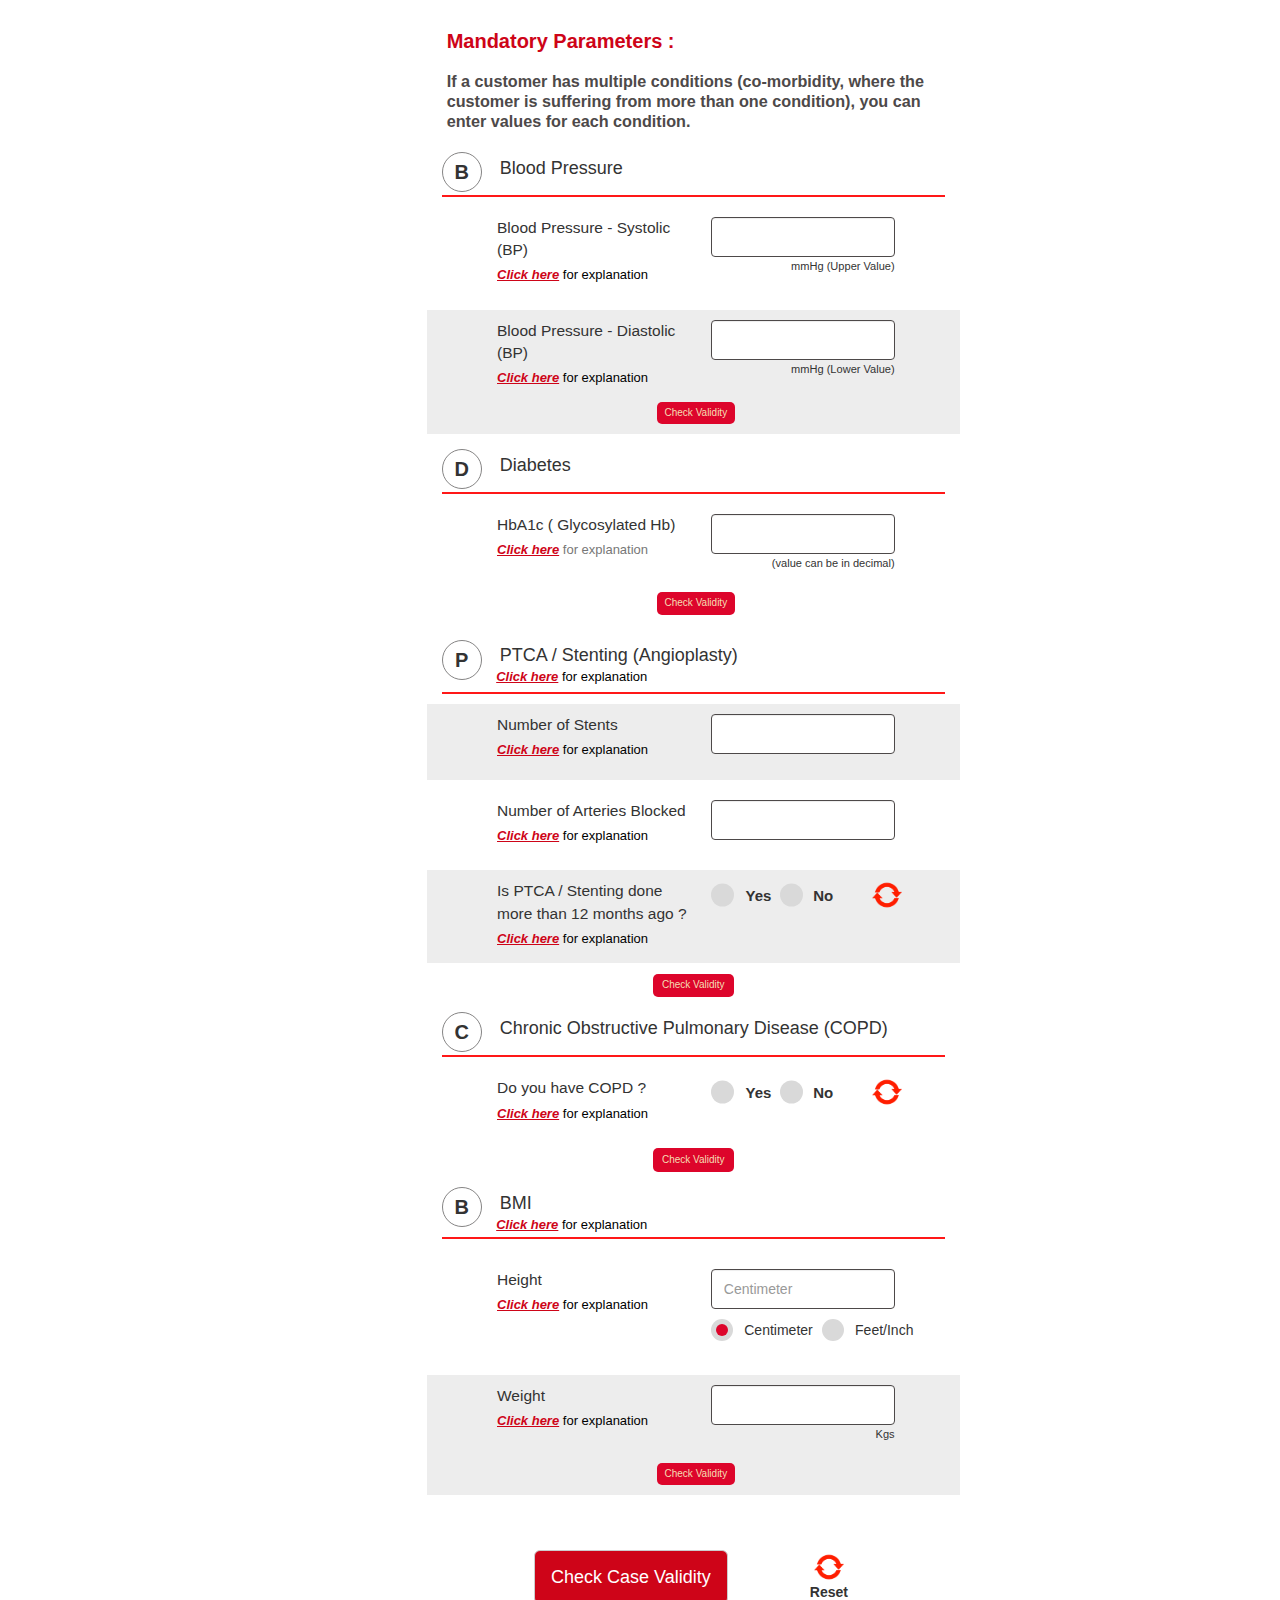
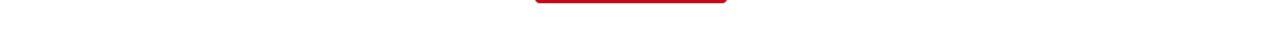
==== commit 282d3455: ""new changes"" ====
--- a/index.html
+++ b/index.html
@@ -74,6 +74,11 @@
             .content-text p {
                 font-size: 1.3rem;
                 font-weight: 540;
+            }
+
+            .refresh-icon {
+                cursor: pointer;
+                width: 30px;
             }
         }
 
@@ -289,6 +294,11 @@
                 margin-left: 10%;
                 font-weight: 600;
                 font-size: 1.2rem;
+            }
+
+            .refresh-icon {
+                cursor: pointer;
+                width: 100%;
             }
         }
     </style>
@@ -447,7 +457,7 @@
                                 <div class="col-sm-6 col-xs-5">
                                     <input type="number" class="form-control" name="bp1" id="bp1"
                                         oninput="maxLengthCheck(this)" maxlength="4" inputmode="numeric"
-                                        pattern="[0-9]*">
+                                        pattern="[0-9]*" onchange="validateTwoDigitMinimum(this)">
                                     <p class="text-left"><small>mmHg (Upper Value)</small></p>
                                 </div>
                             </div>
@@ -463,7 +473,7 @@
                                     <div style="display: flex;">
                                         <input type="number" class="form-control" name="bp2" id="bp2"
                                             oninput="maxLengthCheck(this)" maxlength="4" inputmode="numeric"
-                                            pattern="[0-9]*">
+                                            pattern="[0-9]*" onchange="validateTwoDigitMinimum(this)">
                                     </div>
                                     <p class="text-left"><small> mmHg (Lower Value)</small></p>
                                 </div>
@@ -510,7 +520,13 @@
                                 <span>P</span>
                             </div>
                             <div class="media-body">
-                                <h4 style="font-size: 18px;" class="media-heading title-space">PTCA (Angioplasty)</h4>
+                                <h4 style="font-size: 18px;" class="media-heading title-space">PTCA / Stenting
+                                    (Angioplasty)</h4>
+                                <p data-toggle="modal" data-target="#ptca"
+                                    style="cursor:pointer; font-size: 1.3rem; color: black; margin-left: 1%; margin-top: 0.5%; margin-bottom: 2px;">
+                                    <em><b class="red">Click
+                                            here</b></em> for explanation
+                                </p>
                             </div>
                             <hr
                                 style="border: none; background-color: #ff1818; margin: 0; margin-top: 3px; height: 2px;">
@@ -531,7 +547,8 @@
                         <div class="form-group even row content-text">
                             <label for="bp2" class="col-sm-6 col-xs-7 font-12">
                                 Number of Arteries Blocked
-                                <p data-toggle="modal" data-target="#ptca-2" style="cursor: pointer;  color: black;">
+                                <p data-toggle="modal" data-target="#ptca-2" style="cursor: pointer;  color: black;"
+                                    onclick="event.preventDefault();">
                                     <em><b class="red">Click here</b></em> for explanation
                                 </p>
                             </label>
@@ -544,7 +561,7 @@
                         </div>
                         <div class="form-group odd row content-text" id="div4">
                             <label for="asthmayes" class="col-sm-6 col-xs-7 font-12">
-                                Is PTCA done more than 12 months ago ?
+                                Is PTCA / Stenting done more than 12 months ago ?
                                 <p data-toggle="modal" data-target="#ptca-3" style="cursor: pointer; color: black;">
                                     <em><b class="red">Click
                                             here</b></em> for explanation
@@ -561,6 +578,12 @@
                                         id="year">
                                     <span class="radio-mark-2"></span>
                                     <span class="radio-text">No</span>
+                                </label>
+                                <label class="custom-radio-2">
+                                    <span class="radio-mark-2"></span>
+                                    <div onclick="handleRemove()">
+                                        <img src="./css/refresh.png" alt="Refresh" class="refresh-icon">
+                                    </div>
                                 </label>
                             </div>
                         </div>
@@ -598,6 +621,13 @@
                                     <span class="radio-mark-2"></span>
                                     <span class="radio-text">No</span>
                                 </label>
+                                <label class="custom-radio-2">
+                                    <span class="radio-mark-2"></span>
+                                    <div onclick="handleRemove2()">
+                                        <img src="./css/refresh.png" alt="Refresh" class="refresh-icon">
+                                    </div>
+                                </label>
+
                             </div>
                         </div>
                         <div style="text-align: center; margin-top: 2%;" class="col-md-12 col-sm-12">
@@ -693,14 +723,18 @@
                             </div>
                         </div>
 
-                        <p class="text-center footerbtn">
+                        <p class="text-center footerbtn" style="display: flex; justify-content: space-evenly;">
                             <button type="button" class="btn btn-default btn-lg redbtn rounded-sm"
                                 id="Check_Case_Validity">Check
                                 Case
                                 Validity
                             </button>
-                            <button style="width: 10%; background: none; border: none;" onclick="resetAllEntries()"><img
-                                    src="./css/refresh.png" alt="Refresh" style="width: 90%;"></button>
+                            <button
+                                style="width: 10%; background: none; font-weight: 700;  border-radius: 10px; padding: 2px; border: none;"
+                                onclick="resetAllEntries()">
+                                <img src="./css/refresh.png" alt="Refresh" style="width: 70%;">
+                                Reset
+                            </button>
                         </p>
 
                     </div>
@@ -953,24 +987,22 @@
 
 
                     // Logic for PTCA empty value validation
-                    if ($(this).is(':visible') && (name == 'stents' || name == 'arteries' || name == 'stenting_prior_year')) {
+                    if ($(this).is(':visible') && (name == 'stents' || name == 'stenting_prior_year')) {
                         var stentsValue = $('input[name="stents"]').val();
                         var arteriesValue = $('input[name="arteries"]').val();
                         var stentingPriorYear = $('input[name="stenting_prior_year"]:checked').val();
 
 
-                        if (stentsValue || arteriesValue || stentingPriorYear) {
-                            if (stentsValue == '' || arteriesValue == '' || !stentingPriorYear) {
+                        if (stentsValue || stentingPriorYear) {
+                            if (stentsValue == '' || !stentingPriorYear) {
                                 a_status = true;
                                 if (fld == '') {
                                     if (stentsValue == '') {
                                         fld = 'Number of Stents';
                                     }
-                                    if (arteriesValue == '') {
-                                        fld = 'Number of Arteries Blocked';
-                                    }
+
                                     if (!stentingPriorYear) {
-                                        fld = 'Stenting Prior to 1 Year';
+                                        fld = 'Is PTCA / Stenting done more than 12 months ago ?';
                                     }
                                 }
                             }
@@ -1040,11 +1072,11 @@
 
                 var eligiblePlans = determineBestFitPlan();
                 document.getElementById("bestFitPlan").innerText = eligiblePlans.join(",");
-               
+
 
 
                 if (check_inputs() == 0) {
-                   
+
 
                     if (eligiblePlans.length == 0) {
                         $('#rejected').modal('show');
@@ -1059,7 +1091,7 @@
         });
 
 
-       
+
         var insurancePlans = {
             // asthma: null,
             bp1: null,
@@ -1141,14 +1173,41 @@
                 insurancePlans.ptca2 = $(this).val() ? $(this).val() : null;
             });
 
+
             $('input[name="stenting_prior_year"]').on('change', function () {
                 insurancePlans.ptca3 = $(this).val() ? $(this).val() : null;
             });
 
+            if (insurancePlans.ptca1 == null && insurancePlans.ptca2 == null && insurancePlans.ptca3 == null) {
+                return;
+            }
+
+            if (insurancePlans.ptca1 != null && insurancePlans.ptca3 == null) {
+                fld = 'Is PTCA / Stenting done more than 12 months ago?';
+                $('#fld').text(fld.replace('_', ' '));
+                $('#smalert').modal('show');
+                return;
+            }
+
+            if (insurancePlans.ptca1 == null && insurancePlans.ptca2 != null && insurancePlans.ptca3 == null) {
+                fld = 'Number of Stents and Is PTCA / Stenting done more than 12 months ago?';
+                $('#fld').text(fld.replace('_', ' '));
+                $('#smalert').modal('show');
+                return;
+            }
+
+
+            if (insurancePlans.ptca1 == null && insurancePlans.ptca3 != null) {
+                fld = 'Number of Stents';
+                $('#fld').text(fld.replace('_', ' '));
+                $('#smalert').modal('show');
+                return;
+            }
+
             var bestInsurancePlan = determineBestFitPlan();
 
             // Check PTCA (stent and arteries)
-            if (insurancePlans.ptca1 && insurancePlans.ptca2 && insurancePlans.ptca3 != null) {
+            if (insurancePlans.ptca1 && insurancePlans.ptca3 != null) {
                 if (bestInsurancePlan.length === 0) {
                     $('#rejected').modal('show');
                 } else {
@@ -1242,9 +1301,9 @@
                 var systolic = insurancePlans.bp1;
                 var diastolic = insurancePlans.bp2;
 
-                if (systolic <= 160 && diastolic <= 100) {
+                if (systolic <= 160 && diastolic <= 100 && systolic >= 90 && diastolic >= 60) {
                     // Will Include All the Plans
-                } else if (systolic > 160 && systolic <= 180 && diastolic <= 100) {
+                } else if (systolic > 160 && systolic <= 180 && diastolic <= 100 && systolic >= 90 && diastolic >= 60) {
                     bestFitPlan = bestFitPlan.filter(plan => plan !== "MAX" && plan !== "MAX+" && plan !== "VIP" && plan !== "VIP+");
                 } else {
                     bestFitPlan = bestFitPlan.filter(plan => plan !== "VYTL" && plan !== "VIP" && plan !== "VIP+" && plan !== "MAX+" && plan !== "MAX");
@@ -1255,10 +1314,9 @@
             if (insurancePlans.diabetes) {
                 var hba1c = insurancePlans.diabetes;
 
-                if (hba1c <= 7) {
-                    // Will Include All the Plans
-                }
-                else if (hba1c <= 8) {
+                if (hba1c <= 7 && hba1c >= 4) {
+                    // Include all the plans
+                } else if (hba1c <= 8 && hba1c >= 4) {
                     bestFitPlan = bestFitPlan.filter(plan => plan !== "VIP" && plan !== "VIP+");
                 } else if (hba1c > 8 && hba1c <= 10) {
                     bestFitPlan = bestFitPlan.filter(plan => plan !== "MAX" && plan !== "MAX+" && plan !== "VIP" && plan !== "VIP+");
@@ -1269,23 +1327,49 @@
 
 
             // Check PTCA (stent and arteries)
-            if (insurancePlans.ptca1 && insurancePlans.ptca2 && insurancePlans.ptca3 != null) {
+            if (insurancePlans.ptca1 && insurancePlans.ptca3 != null) {
                 var stent = insurancePlans.ptca1;
                 var arteries = insurancePlans.ptca2;
                 var yearOfStents = insurancePlans.ptca3;
 
-                if (stent <= 1 && arteries <= 1 && yearOfStents === "yes") {
+                if (stent == 1 && arteries == null && yearOfStents === "yes") {
                     bestFitPlan = bestFitPlan.filter(plan => plan !== "VIP" && plan !== "VIP+");
-                } else if (stent >= 0 && stent <= 2 && arteries >= 1 && arteries <= 2 && yearOfStents === "yes") {
+                } else if (stent == 2 && arteries == null && yearOfStents === "yes") {
                     bestFitPlan = bestFitPlan.filter(plan => plan !== "VIP" && plan !== "VIP+" && plan !== "MAX" && plan !== "MAX+");
-                } else if (stent <= 1 && arteries <= 1 && yearOfStents === "no") {
-                    bestFitPlan = bestFitPlan.filter(plan => plan !== "VIP" && plan !== "VIP+" && plan !== "MAX" && plan !== "MAX+" && plan !== "VYTL");
-                } else if (stent >= 0 && arteries <= 2 && arteries >= 1 && arteries <= 2 && yearOfStents === "no") {
-                    bestFitPlan = bestFitPlan.filter(plan => plan !== "VIP" && plan !== "VIP+" && plan !== "MAX" && plan !== "MAX+" && plan !== "VYTL");
+                } else if (stent == 1 && arteries == 1 && yearOfStents === "yes") {
+                    bestFitPlan = bestFitPlan.filter(plan => plan !== "VIP" && plan !== "VIP+");
+                } else if (stent == 1 && arteries == 2 && yearOfStents === "yes") {
+                    bestFitPlan = bestFitPlan.filter(plan => plan !== "VIP" && plan !== "VIP+" && plan !== "MAX" && plan !== "MAX+");
+                } else if (stent == 2 && arteries == 1 && yearOfStents === "yes") {
+                    bestFitPlan = bestFitPlan.filter(plan => plan !== "VIP" && plan !== "VIP+" && plan !== "MAX" && plan !== "MAX+");
+                } else if (stent == 2 && arteries == 2 && yearOfStents === "yes") {
+                    bestFitPlan = bestFitPlan.filter(plan => plan !== "VIP" && plan !== "VIP+" && plan !== "MAX" && plan !== "MAX+");
                 } else {
                     bestFitPlan = bestFitPlan.filter(plan => plan !== "VIP" && plan !== "VIP+" && plan !== "MAX" && plan !== "MAX+" && plan !== "VYTL");
                 }
             }
+
+
+            // if (insurancePlans.ptca1 && insurancePlans.ptca2 && insurancePlans.ptca3 != null) {
+            //     var stent = insurancePlans.ptca1;
+            //     var arteries = insurancePlans.ptca2;
+            //     var yearOfStents = insurancePlans.ptca3;
+
+            //     if (stent <= 1 &&  yearOfStents === "yes") {
+            //         bestFitPlan = bestFitPlan.filter(plan => plan !== "VIP" && plan !== "VIP+");
+            //     } else if (stent <= 1 && arteries <= 1 && yearOfStents === "yes") {
+            //         bestFitPlan = bestFitPlan.filter(plan => plan !== "VIP" && plan !== "VIP+");
+            //     } else if (stent >= 0 && stent <= 2 && arteries >= 1 && arteries <= 2 && yearOfStents === "yes") {
+            //         bestFitPlan = bestFitPlan.filter(plan => plan !== "VIP" && plan !== "VIP+" && plan !== "MAX" && plan !== "MAX+");
+            //     } else if (stent <= 1 && arteries <= 1 && yearOfStents === "no") {
+            //         bestFitPlan = bestFitPlan.filter(plan => plan !== "VIP" && plan !== "VIP+" && plan !== "MAX" && plan !== "MAX+" && plan !== "VYTL");
+            //     } else if (stent >= 0 && arteries <= 2 && arteries >= 1 && arteries <= 2 && yearOfStents === "no") {
+            //         bestFitPlan = bestFitPlan.filter(plan => plan !== "VIP" && plan !== "VIP+" && plan !== "MAX" && plan !== "MAX+" && plan !== "VYTL");
+            //     } else {
+            //         bestFitPlan = bestFitPlan.filter(plan => plan !== "VIP" && plan !== "VIP+" && plan !== "MAX" && plan !== "MAX+" && plan !== "VYTL");
+            //     }
+            // }
+
 
 
             // Check COPD
@@ -1355,6 +1439,14 @@
             }
         }
 
+        function handleRemove() {
+            $('input[name="stenting_prior_year"]').prop('checked', false);
+        }
+
+        function handleRemove2() {
+            $('input[name="copd_condition"]').prop('checked', false);
+        }
+
 
     </script>
 
@@ -1415,7 +1507,7 @@
                             aria-hidden="true">&times;</span></button>
                     <p class="red"><b> * Information Missing ! *</b><span
                             style="color:#333; display: inline-block; padding-top: 5px; font-weight:bold;width: 100%">Please
-                            enter a value in:<span id="fld"></span></span></p>
+                            enter a value in : <span id="fld"></span></span></p>
                     <hr>
                     <p class="text-left"> Put in numbers only</p>
                     <div class="clearfix"></div>
@@ -1464,7 +1556,7 @@
                         <li>
                             If data is not available, enter 0 or leave it empty.
                         </li>
-                        <li> The value should be between 1 to 180.</li>
+                        <!-- <li> The value should be between 1 to 180.</li> -->
                         <li> Don't confuse with Diastolic Blood Pressure.</li>
                     </ul>
                     <div class="clearfix"></div>
@@ -1486,7 +1578,7 @@
                         <li>
                             If data is not available, enter 0 or leave it empty.
                         </li>
-                        <li> The value should be between 1 to 100.</li>
+                        <!-- <li> The value should be between 1 to 100.</li> -->
                         <li> Don't confuse with Systolic Blood Pressure.</li>
                     </ul>
                     <div class="clearfix"></div>
@@ -1578,7 +1670,7 @@
             </div>
         </div>
     </div>
-    
+
     <!-- Click Cal Here-->
     <!--Click Here Diabetes Popup-->
     <div class="modal fade bs-example-modal-smd2" tabindex="-1" role="dialog" aria-labelledby="mySmallModalLabel">
@@ -1593,7 +1685,7 @@
                     <hr style="margin: 2%;">
                     <ul style=" padding-left: 15px; margin:0">
                         <li>If data not available then enter 0 or keep empty.</li>
-                        <li>The value should be between 1 to 10.</li>
+                        <!-- <li>The value should be between 1 to 10.</li> -->
                         <li>Check blood reports only, don't confuse by Urine Sugar.</li>
                         <li>Don't confuse with Random Blood Sugar or Hb or Hemoglobin.</li>
                     </ul>
@@ -1615,7 +1707,8 @@
                     <div class="red">
                         <button type="button" class="close crossbtn" data-dismiss="modal" aria-label="Close"><span
                                 aria-hidden="true">&times;</span></button>
-                        <h5 class="modal-title" id="myModalLabel"><b>Your case is likely to be declined<br>
+                        <h5 class="modal-title" id="myModalLabel"><b>This proposal is unlikely to be approved. Kindly do
+                                not source.<br>
                             </b>
                         </h5>
                         <hr>
@@ -1924,6 +2017,26 @@
     </div>
 
     <!-- PTCA Angioplasty -->
+    <div class="modal fade" id="ptca" tabindex="-1" role="dialog" aria-labelledby="mySmallModalLabel">
+        <div class="modal-dialog modal-sm" role="document">
+            <div class="modal-content">
+                <div class="space">
+                    <button type="button" class="close crossbtn" data-dismiss="modal" aria-label="Close"><span
+                            aria-hidden="true">&times;</span></button>
+                    <p> PTCA / Stenting
+                    </p>
+                    <hr style="margin: 2%;">
+                    <ul style="margin-left:0; padding-left: 15px; font-weight: normal;">
+                        <li>Please fill this only if the customer has undergone stenting or has blocked arteries,
+                            otherwise leave it empty.</li>
+                    </ul>
+                    <div class="clearfix"></div>
+                </div>
+            </div>
+        </div>
+    </div>
+
+
     <div class="modal fade" id="ptca-1" tabindex="-1" role="dialog" aria-labelledby="mySmallModalLabel">
         <div class="modal-dialog modal-sm" role="document">
             <div class="modal-content">
@@ -1935,7 +2048,7 @@
                     <hr style="margin: 2%;">
                     <ul style="margin-left:0; padding-left: 15px; font-weight: normal;">
                         <li>If data is not available, enter 0 or leave it empty.</li>
-                        <li>The value should be between 1 and 2.</li>
+                        <!-- <li>The value should be between 1 and 2.</li> -->
                         <li>Ask customer if this data is not available in any report.</li>
                     </ul>
                     <div class="clearfix"></div>
@@ -1955,7 +2068,7 @@
                     <hr style="margin: 2%;">
                     <ul style="margin-left:0; padding-left: 15px; font-weight: normal;">
                         <li>If data is not available, leave it empty.</li>
-                        <li>The value should be between 1 and 2.</li>
+                        <!-- <li>The value should be between 1 and 2.</li> -->
                         <li>Ask customer if this data is not available in any report.</li>
                     </ul>
                     <div class="clearfix"></div>
@@ -2074,6 +2187,7 @@
             if (box == 'B') {
                 var bp1 = parseInt($(this).parents('.card').find('input[name="bp1"]').val());
                 var bp2 = parseInt($(this).parents('.card').find('input[name="bp2"]').val());
+
                 console.log(bp1, bp2);
                 if (!bp1 || !bp2) {
                     $('#smalert').modal('show');
@@ -2231,6 +2345,12 @@
         if (object.value.length > object.maxLength)
             object.value = object.value.slice(0, object.maxLength)
     }
+
+    function validateTwoDigitMinimum (object) {
+        if(object.value.length === 1){
+           alert('Enter minimum two digit value')
+        }   
+    }
 </script>
 <!-- Global site tag (gtag.js) - Google Analytics -->
 <script async src="https://www.googletagmanager.com/gtag/js?id=UA-83205424-15"></script>
